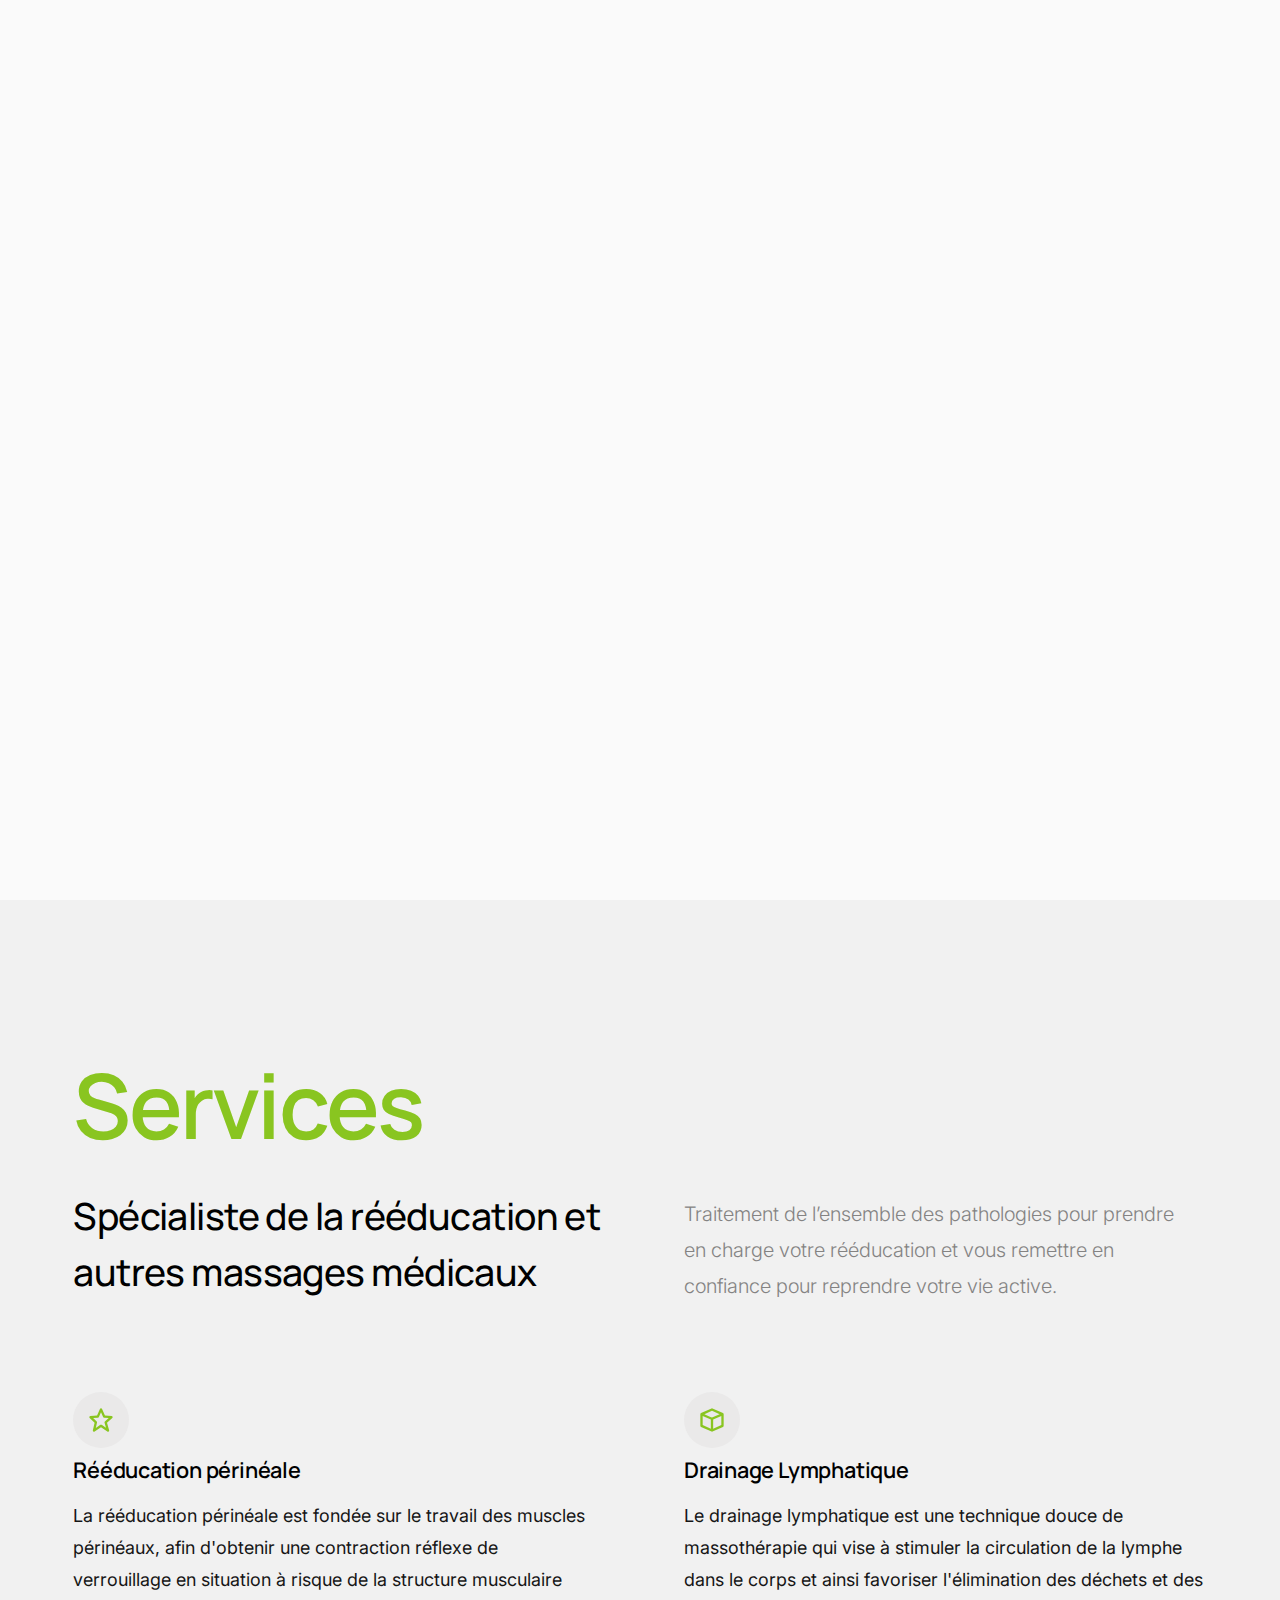
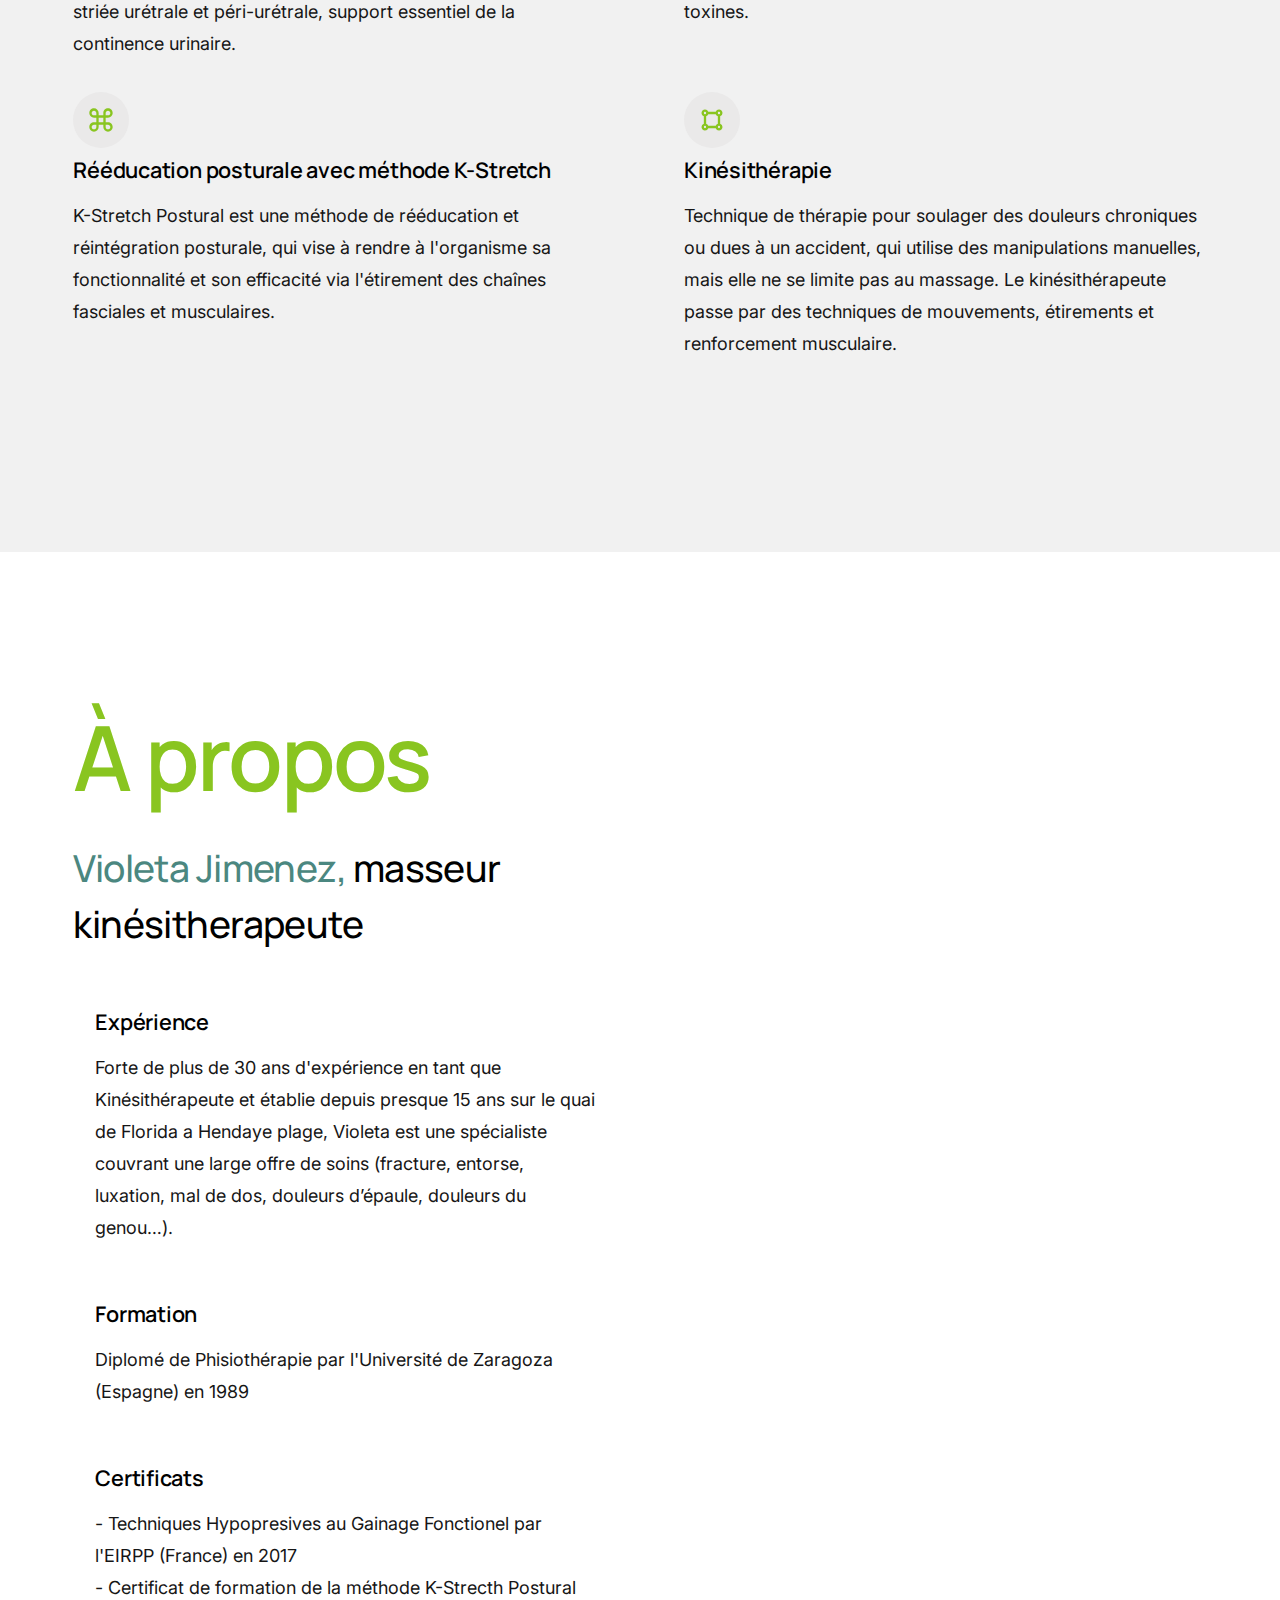
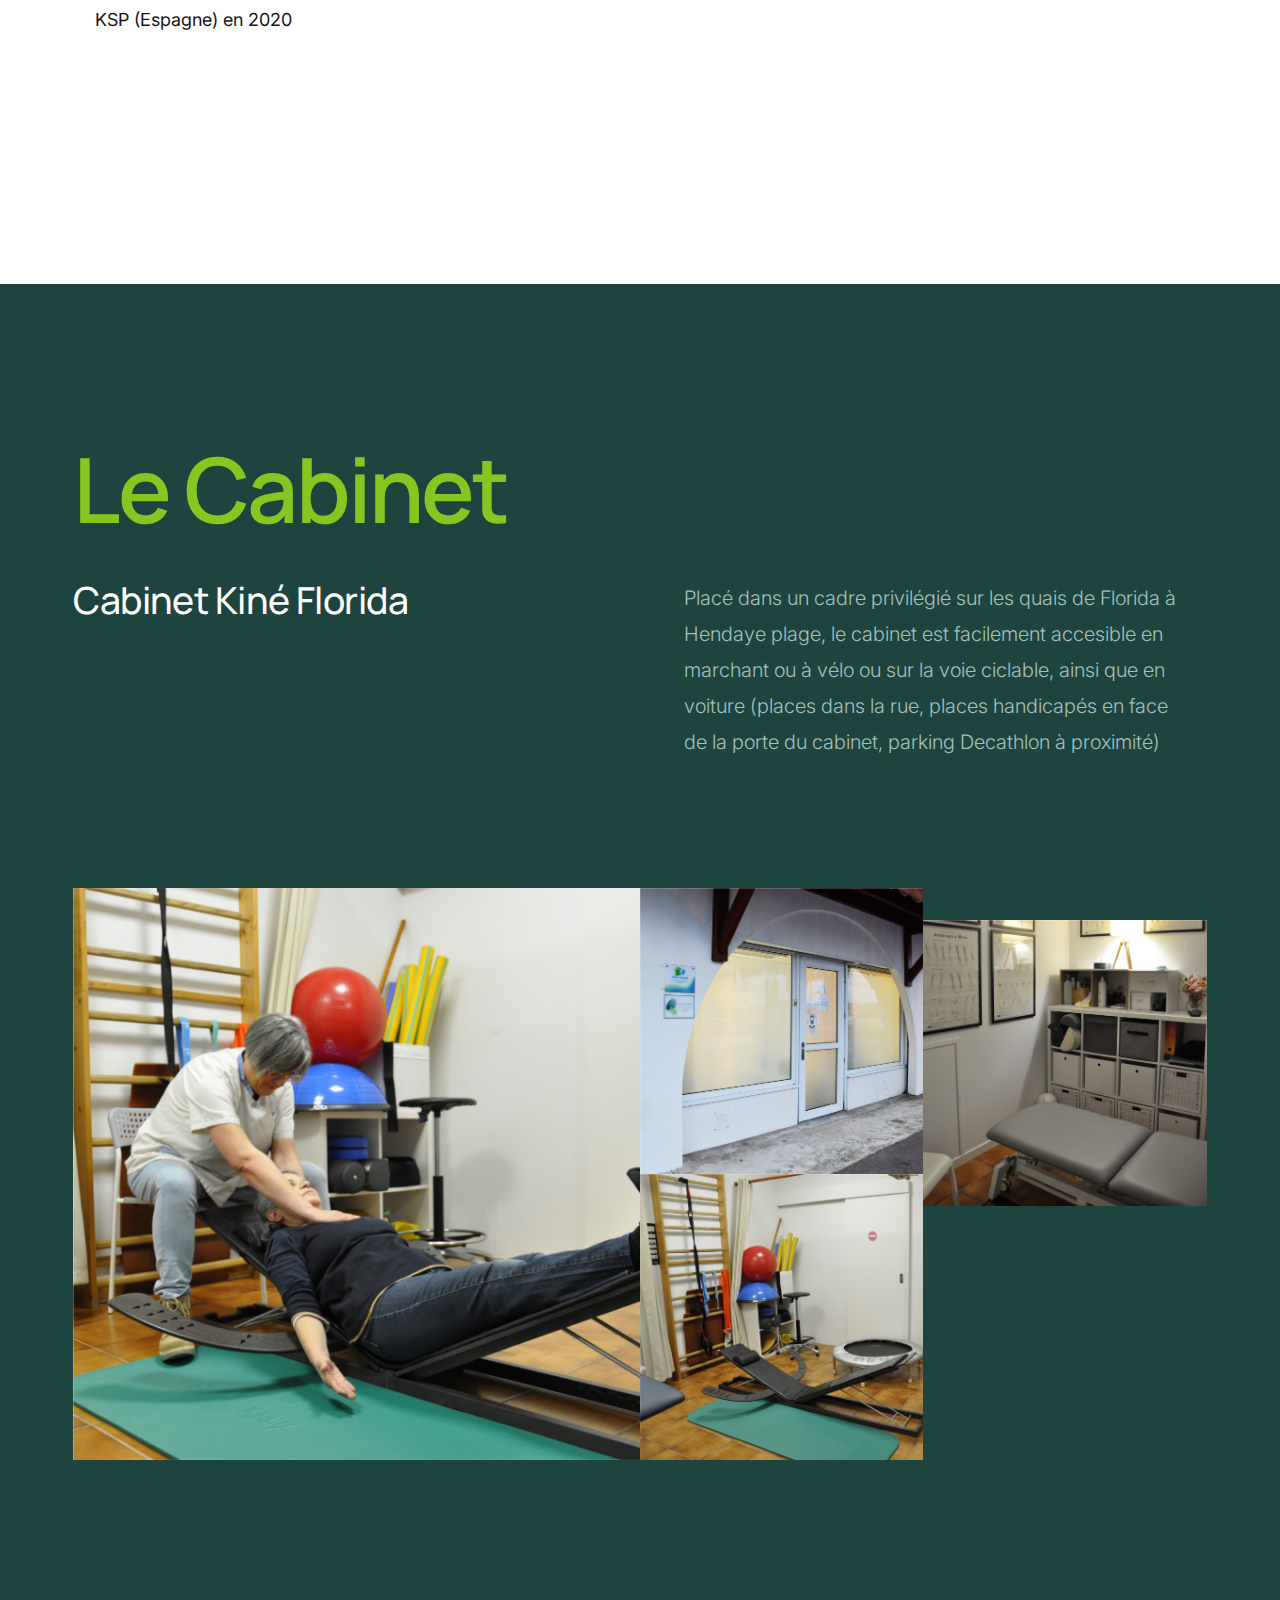
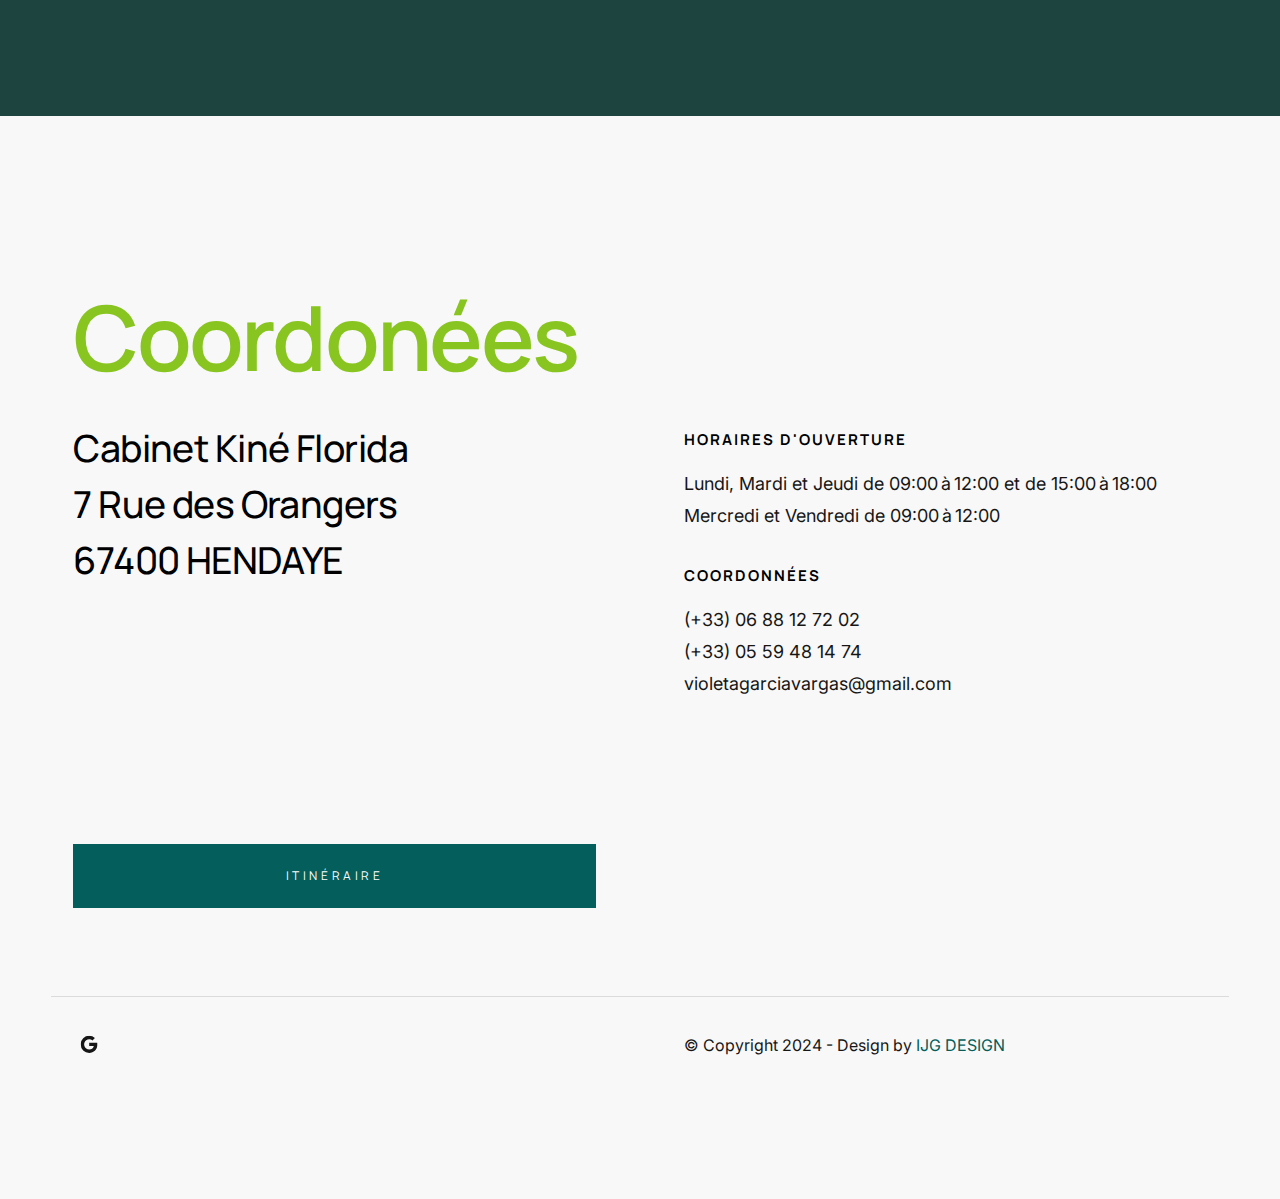
==== index.html @ 69e3ef54 "new" ====
<!DOCTYPE html>
<html lang="en" class="no-js" >
<head>

    <!--- basic page needs
    ================================================== -->
    <meta charset="utf-8">
    <meta name="viewport" content="width=device-width, initial-scale=1">
    <title>Violeta Jimenez Masseur Kinésitherapeute</title>

    <script>
        document.documentElement.classList.remove('no-js');
        document.documentElement.classList.add('js');
    </script>

    <!-- CSS
    ================================================== -->
    <link rel="stylesheet" href="css/vendor.css">
    <link rel="stylesheet" href="css/styles.css">

    <!-- favicons
    ================================================== -->
    <!--<link rel="apple-touch-icon" sizes="180x180" href="apple-touch-icon.png">
    <link rel="icon" type="image/png" sizes="32x32" href="favicon-32x32.png">
    <link rel="icon" type="image/png" sizes="16x16" href="favicon-16x16.png">
    <link rel="manifest" href="site.webmanifest">-->

</head>


<body id="top">


    <!-- preloader
    ================================================== -->
    <div id="preloader">
        <div id="loader"></div>
    </div>


    <!-- page wrap
    ================================================== -->
    <div id="page" class="s-pagewrap">


        <!-- # site header 
        ================================================== -->
        <header class="s-header">

            <div class="row s-header__inner">

                <div class="s-header__block">
                    <div class="s-header__logo">
                        <a class="logo" href="index.html">
                            <img src="images/logo.svg" alt="Homepage">
                        </a>
                    </div>

                    <a class="s-header__menu-toggle" href="#0"><span>Menu</span></a>
                </div> <!-- end s-header__block -->

                <nav class="s-header__nav">
    
                    <ul class="s-header__menu-links">
                        <li class="current"><a href="#intro" class="smoothscroll">Intro</a></li>
                        <li><a href="#services" class="smoothscroll">Services</a></li>
                        <li><a href="#about" class="smoothscroll">À propos</a></li>
                        <li><a href="#folio" class="smoothscroll">Le Cabinet</a></li>
                        <li><a href="#footer" class="smoothscroll">Coordonées</a></li>
                    </ul> <!-- s-header__menu-links -->

                    <ul class="s-header__social">
                        <li>
                            <!--<a href="">
                                <svg xmlns="http://www.w3.org/2000/svg" width="24" height="24" viewBox="0 0 24 24" style="fill:rgba(0, 0, 0, 1);transform:;-ms-filter:"><path d="M20,3H4C3.447,3,3,3.448,3,4v16c0,0.552,0.447,1,1,1h8.615v-6.96h-2.338v-2.725h2.338v-2c0-2.325,1.42-3.592,3.5-3.592 c0.699-0.002,1.399,0.034,2.095,0.107v2.42h-1.435c-1.128,0-1.348,0.538-1.348,1.325v1.735h2.697l-0.35,2.725h-2.348V21H20 c0.553,0,1-0.448,1-1V4C21,3.448,20.553,3,20,3z"></path></svg>
                                <span class="u-screen-reader-text">Facebook</span>
                            </a>
                        </li>-->
                        <li>
                            <a href="./index.html"><b>FR</b></a>
                        </li>
                        <li>
                            <a href="./indexes.html">ES</a>
                        </li>
                        <!--<li>
                            <a href="">
                                <svg xmlns="http://www.w3.org/2000/svg" width="24" height="24" viewBox="0 0 24 24" style="fill: rgba(0, 0, 0, 1);transform: ;msFilter:;"><path d="M20.66 6.98a9.932 9.932 0 0 0-3.641-3.64C15.486 2.447 13.813 2 12 2s-3.486.447-5.02 1.34c-1.533.893-2.747 2.107-3.64 3.64S2 10.187 2 12s.446 3.487 1.34 5.02a9.924 9.924 0 0 0 3.641 3.64C8.514 21.553 10.187 22 12 22s3.486-.447 5.02-1.34a9.932 9.932 0 0 0 3.641-3.64C21.554 15.487 22 13.813 22 12s-.446-3.487-1.34-5.02zM12 3.66c2 0 3.772.64 5.32 1.919-.92 1.174-2.286 2.14-4.1 2.9-1.002-1.813-2.088-3.327-3.261-4.54A7.715 7.715 0 0 1 12 3.66zM5.51 6.8a8.116 8.116 0 0 1 2.711-2.22c1.212 1.201 2.325 2.7 3.34 4.5-2 .6-4.114.9-6.341.9-.573 0-1.006-.013-1.3-.04A8.549 8.549 0 0 1 5.51 6.8zM3.66 12c0-.054.003-.12.01-.2.007-.08.01-.146.01-.2.254.014.641.02 1.161.02 2.666 0 5.146-.367 7.439-1.1.187.373.381.793.58 1.26-1.32.293-2.674 1.006-4.061 2.14S6.4 16.247 5.76 17.5c-1.4-1.587-2.1-3.42-2.1-5.5zM12 20.34c-1.894 0-3.594-.587-5.101-1.759.601-1.187 1.524-2.322 2.771-3.401 1.246-1.08 2.483-1.753 3.71-2.02a29.441 29.441 0 0 1 1.56 6.62 8.166 8.166 0 0 1-2.94.56zm7.08-3.96a8.351 8.351 0 0 1-2.58 2.621c-.24-2.08-.7-4.107-1.379-6.081.932-.066 1.765-.1 2.5-.1.799 0 1.686.034 2.659.1a8.098 8.098 0 0 1-1.2 3.46zm-1.24-5c-1.16 0-2.233.047-3.22.14a27.053 27.053 0 0 0-.68-1.62c2.066-.906 3.532-2.006 4.399-3.3 1.2 1.414 1.854 3.027 1.96 4.84-.812-.04-1.632-.06-2.459-.06z"></path></svg>
                                <span class="u-screen-reader-text">Dribbble</span>
                            </a>
                        </li>
                    </ul>--> <!-- s-header__social -->
    
                </nav> <!-- end s-header__nav -->

            </div> <!-- end s-header__inner -->

        </header> <!-- end s-header -->


        <!-- # site-content
        ================================================== -->
        <section id="content" class="s-content">


            <!-- intro
            ----------------------------------------------- -->
            <section id="intro" class="s-intro target-section">

                <div class="s-intro__bg"></div>

                <div class="row s-intro__content">

                    <div class="s-intro__content-bg"></div>

                    <div class="column lg-12 s-intro__content-inner">
                        
                        <h1 class="s-intro__content-title">
                        <font color="#4B8780"> Violeta Jimenez </font><br>
                        Masseur & <br> 
                        Kinésitherapeute
                        
                        </h1>

                        <div class="s-intro__content-buttons">
                            <div class="s-footer__contact-btn">
            
                        </a>
                            <a href="mailto:violetagarciavargas@gmail.com" class="btn btn--primary u-fullwidth">Demander un RDV</a></div>


                            <div class="s-footer__contact-btn"> <div class="column list-block__item">
                            <a href="https://wa.me/33688127202" class="btn btn--secondary u-fullwidth">

                                <span class="with-icon--after">
        Contacter par Whatsapp <svg style="color: white" xmlns="http://www.w3.org/2000/svg" width="16" height="16" fill="currentColor" class="bi bi-whatsapp" viewBox="0 0 16 16"> <path d="M13.601 2.326A7.854 7.854 0 0 0 7.994 0C3.627 0 .068 3.558.064 7.926c0 1.399.366 2.76 1.057 3.965L0 16l4.204-1.102a7.933 7.933 0 0 0 3.79.965h.004c4.368 0 7.926-3.558 7.93-7.93A7.898 7.898 0 0 0 13.6 2.326zM7.994 14.521a6.573 6.573 0 0 1-3.356-.92l-.24-.144-2.494.654.666-2.433-.156-.251a6.56 6.56 0 0 1-1.007-3.505c0-3.626 2.957-6.584 6.591-6.584a6.56 6.56 0 0 1 4.66 1.931 6.557 6.557 0 0 1 1.928 4.66c-.004 3.639-2.961 6.592-6.592 6.592zm3.615-4.934c-.197-.099-1.17-.578-1.353-.646-.182-.065-.315-.099-.445.099-.133.197-.513.646-.627.775-.114.133-.232.148-.43.05-.197-.1-.836-.308-1.592-.985-.59-.525-.985-1.175-1.103-1.372-.114-.198-.011-.304.088-.403.087-.088.197-.232.296-.346.1-.114.133-.198.198-.33.065-.134.034-.248-.015-.347-.05-.099-.445-1.076-.612-1.47-.16-.389-.323-.335-.445-.34-.114-.007-.247-.007-.38-.007a.729.729 0 0 0-.529.247c-.182.198-.691.677-.691 1.654 0 .977.71 1.916.81 2.049.098.133 1.394 2.132 3.383 2.992.47.205.84.326 1.129.418.475.152.904.129 1.246.08.38-.058 1.171-.48 1.338-.943.164-.464.164-.86.114-.943-.049-.084-.182-.133-.38-.232z" fill="white"></path> </svg>
    </span></a></div>
                            <!--<a href="https://player.vimeo.com/video/14592941?color=f26522&title=0&byline=0&portrait=0" class="s-intro__content-video-btn">
                                <svg xmlns="http://www.w3.org/2000/svg" width="24" height="24" viewBox="0 0 24 24" style="fill: rgba(0, 2, 2, 5);transform: ;msFilter:;"><path d="M7 6v12l10-6z"></path></svg>
                            </a>-->
                        </div>
                        
                    </div> <!-- s-intro__content-inner -->

                </div> <!-- s-intro__content -->

                <!--<div class="s-intro__scroll-down">
                    <a href="#about" class="smoothscroll">
                        <span>Descendez</span>
                    </a>
                </div> --><!-- s-intro__scroll-down -->

            </section> <!-- end s-intro -->

            <!-- services
            ----------------------------------------------- -->
<section id="services" class="s-services target-section">

                <div class="row section-header" data-num="Services">
                    <h3 class="column lg-12 section-header__pretitle text-pretitle"></h3>
                    <div class="column lg-6 stack-on-1100 section-header__primary">
                        <h2 class="title text-display-1">
                            Spécialiste de la rééducation et autres massages médicaux
                        </h2>
                    </div>
                    <div class="column lg-6 stack-on-1100 section-header__secondary">
                        <p class="desc">
                        Traitement de l’ensemble des pathologies pour prendre en charge votre rééducation et vous remettre en confiance pour reprendre votre vie active.
                        </p>
                    </div>
                </div> <!-- end section-header -->

                <div class="row services-list list-block block-lg-one-half block-tab-whole">
    
                    <div class="column list-block__item">
                        <div class="list-block__title">
                            <div class="list-block__icon">
                                <svg xmlns="http://www.w3.org/2000/svg" width="24" height="24" viewBox="0 0 24 24" style="fill: rgba(0, 2, 2, 5);transform: ;msFilter:;"><path d="m6.516 14.323-1.49 6.452a.998.998 0 0 0 1.529 1.057L12 18.202l5.445 3.63a1.001 1.001 0 0 0 1.517-1.106l-1.829-6.4 4.536-4.082a1 1 0 0 0-.59-1.74l-5.701-.454-2.467-5.461a.998.998 0 0 0-1.822 0L8.622 8.05l-5.701.453a1 1 0 0 0-.619 1.713l4.214 4.107zm2.853-4.326a.998.998 0 0 0 .832-.586L12 5.43l1.799 3.981a.998.998 0 0 0 .832.586l3.972.315-3.271 2.944c-.284.256-.397.65-.293 1.018l1.253 4.385-3.736-2.491a.995.995 0 0 0-1.109 0l-3.904 2.603 1.05-4.546a1 1 0 0 0-.276-.94l-3.038-2.962 4.09-.326z"></path></svg>
                            </div>
                            <h3 class="h5">Rééducation périnéale</h3>
                        </div>
                        <div class="list-block__text">
                            <p>
                            La rééducation périnéale est fondée sur le travail des muscles périnéaux, afin d'obtenir une contraction réflexe de verrouillage en situation à risque de la structure musculaire striée urétrale et péri-urétrale, support essentiel de la continence urinaire.
                            </p>
                        </div>
                    </div> <!-- end list-block__item -->
        
                    <div class="column list-block__item">
                        <div class="list-block__title">
                            <div class="list-block__icon">
                                <svg xmlns="http://www.w3.org/2000/svg" width="24" height="24" viewBox="0 0 24 24" style="fill: rgba(0, 0, 0, 1);transform: ;msFilter:;"><path d="m21.406 6.086-9-4a1.001 1.001 0 0 0-.813 0l-9 4c-.02.009-.034.024-.054.035-.028.014-.058.023-.084.04-.022.015-.039.034-.06.05a.87.87 0 0 0-.19.194c-.02.028-.041.053-.059.081a1.119 1.119 0 0 0-.076.165c-.009.027-.023.052-.031.079A1.013 1.013 0 0 0 2 7v10c0 .396.232.753.594.914l9 4c.13.058.268.086.406.086a.997.997 0 0 0 .402-.096l.004.01 9-4A.999.999 0 0 0 22 17V7a.999.999 0 0 0-.594-.914zM12 4.095 18.538 7 12 9.905l-1.308-.581L5.463 7 12 4.095zM4 16.351V8.539l7 3.111v7.811l-7-3.11zm9 3.11V11.65l7-3.111v7.812l-7 3.11z"></path></svg>
                            </div>
                            <h3 class="h5">Drainage Lymphatique</h3>
                        </div>
                        <div class="list-block__text">
                            <p>Le drainage lymphatique est une technique douce de massothérapie qui vise à stimuler la circulation de la lymphe dans le corps et ainsi favoriser l'élimination des déchets et des toxines.
                
                            </p>
                        </div>
                    </div> <!-- end list-block__item -->
        
                    <div class="column list-block__item">
                        <div class="list-block__title">
                            <div class="list-block__icon">
                                <svg xmlns="http://www.w3.org/2000/svg" width="24" height="24" viewBox="0 0 24 24" style="fill: rgba(0, 0, 0, 1);transform: ;msFilter:;"><path d="M6 14c-2.206 0-4 1.794-4 4s1.794 4 4 4a4.003 4.003 0 0 0 3.998-3.98H10V16h4v2.039h.004A4.002 4.002 0 0 0 18 22c2.206 0 4-1.794 4-4s-1.794-4-4-4h-2v-4h2c2.206 0 4-1.794 4-4s-1.794-4-4-4-4 1.794-4 4v2h-4V5.98h-.002A4.003 4.003 0 0 0 6 2C3.794 2 2 3.794 2 6s1.794 4 4 4h2v4H6zm2 4c0 1.122-.879 2-2 2s-2-.878-2-2 .879-2 2-2h2v2zm10-2c1.121 0 2 .878 2 2s-.879 2-2 2-2-.878-2-2v-2h2zM16 6c0-1.122.879-2 2-2s2 .878 2 2-.879 2-2 2h-2V6zM6 8c-1.121 0-2-.878-2-2s.879-2 2-2 2 .878 2 2v2H6zm4 2h4v4h-4v-4z"></path></svg>
                            </div>
                            <h3 class="h5">Rééducation posturale avec méthode K-Stretch</h3>
                        </div>
                        <div class="list-block__text">
                            <p>
                            K-Stretch Postural est une méthode de rééducation et réintégration posturale, qui vise
à rendre à l'organisme sa fonctionnalité et son efficacité via l'étirement des chaînes fasciales et musculaires.
                            </p>
                        </div>
                    </div> <!-- end list-block__item -->
        
                    <div class="column list-block__item">
                        <div class="list-block__title">
                            <div class="list-block__icon">
                                <svg xmlns="http://www.w3.org/2000/svg" width="24" height="24" viewBox="0 0 24 24" style="fill: rgba(0, 0, 0, 1);transform: ;msFilter:;"><path d="M21 6c0-1.654-1.346-3-3-3a2.993 2.993 0 0 0-2.815 2h-6.37A2.993 2.993 0 0 0 6 3C4.346 3 3 4.346 3 6c0 1.302.839 2.401 2 2.815v6.369A2.997 2.997 0 0 0 3 18c0 1.654 1.346 3 3 3a2.993 2.993 0 0 0 2.815-2h6.369a2.994 2.994 0 0 0 2.815 2c1.654 0 3-1.346 3-3a2.997 2.997 0 0 0-2-2.816V8.816A2.996 2.996 0 0 0 21 6zm-3-1a1.001 1.001 0 1 1-1 1c0-.551.448-1 1-1zm-2.815 12h-6.37A2.99 2.99 0 0 0 7 15.184V8.816A2.99 2.99 0 0 0 8.815 7h6.369A2.99 2.99 0 0 0 17 8.815v6.369A2.99 2.99 0 0 0 15.185 17zM6 5a1.001 1.001 0 1 1-1 1c0-.551.448-1 1-1zm0 14a1.001 1.001 0 0 1 0-2 1.001 1.001 0 0 1 0 2zm12 0a1.001 1.001 0 0 1 0-2 1.001 1.001 0 0 1 0 2z"></path></svg>
                            </div>
                            <h3 class="h5">Kinésithérapie</h3>
                        </div>
                        <div class="list-block__text">
                            <p>
                            Technique de thérapie pour soulager des douleurs chroniques ou dues à un accident, qui utilise des manipulations manuelles, mais elle ne se limite pas au massage. Le kinésithérapeute passe par des techniques de mouvements, étirements et renforcement musculaire.
                            </p>
                        </div>
                    </div> <!-- end list-block__item -->

                    <!--<div class="column list-block__item">
                        <div class="list-block__title">
                            <div class="list-block__icon">
                                <svg xmlns="http://www.w3.org/2000/svg" width="24" height="24" viewBox="0 0 24 24" style="fill: rgba(0, 0, 0, 1);transform: ;msFilter:;"><path d="M5 22h14c1.103 0 2-.897 2-2V9a1 1 0 0 0-1-1h-3V7c0-2.757-2.243-5-5-5S7 4.243 7 7v1H4a1 1 0 0 0-1 1v11c0 1.103.897 2 2 2zM9 7c0-1.654 1.346-3 3-3s3 1.346 3 3v1H9V7zm-4 3h2v2h2v-2h6v2h2v-2h2l.002 10H5V10z"></path></svg>
                            </div>
                            <h3 class="h5">Rééducation en cardiologie</h3>
                        </div>
                        <div class="list-block__text">
                            <p>
                            Quos numquam et ea. Non fuga quidem pariatur. Repellendus doloremque unde modi aut. 
                            Quo cumque porro eum saepe quibusdam odit eligendi. Doloribus qui sit repellendus cupiditate. 
                            Sed porro magnam dignissimos et facilis animi quis tempora. Rerum cum molestiae. 
                            </p>
                        </div>
                    </div> <!-- end list-block__item -->
        
                    <!--<div class="column list-block__item">
                        <div class="list-block__title">
                            <div class="list-block__icon">
                                <svg xmlns="http://www.w3.org/2000/svg" width="24" height="24" viewBox="0 0 24 24" style="fill: rgba(0, 0, 0, 1);transform: ;msFilter:;"><path d="M21 6c0-1.654-1.346-3-3-3a2.993 2.993 0 0 0-2.815 2h-6.37A2.993 2.993 0 0 0 6 3C4.346 3 3 4.346 3 6c0 1.302.839 2.401 2 2.815v6.369A2.997 2.997 0 0 0 3 18c0 1.654 1.346 3 3 3a2.993 2.993 0 0 0 2.815-2h6.369a2.994 2.994 0 0 0 2.815 2c1.654 0 3-1.346 3-3a2.997 2.997 0 0 0-2-2.816V8.816A2.996 2.996 0 0 0 21 6zm-3-1a1.001 1.001 0 1 1-1 1c0-.551.448-1 1-1zm-2.815 12h-6.37A2.99 2.99 0 0 0 7 15.184V8.816A2.99 2.99 0 0 0 8.815 7h6.369A2.99 2.99 0 0 0 17 8.815v6.369A2.99 2.99 0 0 0 15.185 17zM6 5a1.001 1.001 0 1 1-1 1c0-.551.448-1 1-1zm0 14a1.001 1.001 0 0 1 0-2 1.001 1.001 0 0 1 0 2zm12 0a1.001 1.001 0 0 1 0-2 1.001 1.001 0 0 1 0 2z"></path></svg>
                            </div>
                            <h3 class="h5">Lorem</h3>
                        </div>
                        <div class="list-block__text">
                            <p>
                            Quasi in nulla maiores minus cupiditate tenetur ut officia sint. Quis consequatur 
                            officiis dolor nulla fuga itaque cum aut. Ut ut quis omnis dolor. Qui modi voluptatem eum.
                            Minus numquam consequatur incidunt vel maiores nostrum. Commodi dignissimos sed 
                            laudantium aliquam tempora.
                            </p>
                        </div>
                    </div> <!-- end list-block__item -->
        
                </div> <!-- end process-list -->

            </section> <!-- end s-services -->

            <!-- about
            ----------------------------------------------- -->
            <section id="about" class="s-about target-section">

                <div class="row section-header" data-num="À propos">
                    <h3 class="column lg-12 section-header__pretitle pretitle text-pretitle"></h3>
                    <div class="column lg-6 stack-on-1100 section-header__primary">
                        <h2 class="title text-display-1">
                        <font color="#4B8780"> Violeta Jimenez, </font>masseur kinésitherapeute
                        </h2>
                        <div class="column list-block__item">
                        <div class="list-block__title">
                            <h3 class="h5">Expérience</h3>
                        </div>
                        <div class="list-block__text">
                            <p>
                            Forte de plus de 30 ans d'expérience en tant que Kinésithérapeute et établie depuis presque 15 ans sur le quai de Florida a Hendaye plage, Violeta est une spécialiste couvrant une large offre de soins (fracture, entorse, luxation, mal de dos, douleurs d’épaule, douleurs du genou…). 
                            </p>
                        </div>
                    </div> <!-- end list-block__item -->

                    <div class="column list-block__item">
                        <div class="list-block__title">
                            <h3 class="h5">Formation</h3>
                        </div>
                        <div class="list-block__text">
                            <p>
                            Diplomé de Phisiothérapie par l'Université de Zaragoza (Espagne) en 1989<br>
                            </p>
                        </div>
                    </div> 

                     <div class="column list-block__item">
                        <div class="list-block__title">
                            <h3 class="h5">Certificats</h3>
                        </div>
                        <div class="list-block__text">
                            <p>
                            - Techniques Hypopresives au Gainage Fonctionel par l'EIRPP (France) en 2017<br>
                            - Certificat de formation de la méthode K-Strecth Postural KSP (Espagne) en 2020<br>
                            </p>
                        </div>
                    </div> 

                    </div>
                    <div class="column lg-6 stack-on-1100 section-header__secondary">
                        <img src="images/folio/gallery/profile.jpg" alt="">
                       <!-- Diplomé a bla bla dolorem reiciendis repellat labore velit dolor nihil qui. 
                        Deserunt sapiente odio quos quisquam dolorem cumque et omnis. 
                        Minima quibusdam sequi consequatur magni non sunt est.
                        </p>-->
                    </div>
                </div> <!-- end section-header -->

                <div class="row process-list list-block show-ctr block-lg-one-half block-tab-whole">
    
                <!-- end list-block__item -->
        
                    <!--<div class="column list-block__item">
                        <div class="list-block__title">
                            <h3 class="h5">Build</h3>
                        </div>
                        <div class="list-block__text">
                            <p>
                            Non ullam est vel facere et. Qui iusto optio nostrum corrupti et dignissimos. Ipsam ipsam 
                            expedita aspernatur eos harum quo atque tempore non. Magni saepe hic fuga cumque. Nihil 
                            itaque laborum doloribus minus dolorum sint itaque animi et voluptatem.
                            illum nemo rerum voluptate. 
                            </p>
                        </div>
                    </div> <!-- end list-block__item -->
        
                    <!--<div class="column list-block__item">
                        <div class="list-block__title">
                            <h3 class="h5">Launch</h3>
                        </div>
                        <div class="list-block__text">
                            <p>
                            Nobis mollitia quo nulla sunt sit error repellat qui. Praesentium minima consequatur. 
                            Aliquid aliquid aut. Asperiores sed temporibus laboriosam delectus optio rerum reiciendis.
                            Quas at illum. Dolores itaque architecto. Magnam voluptatem aperiam. Velit omnis est.
                            </p>
                        </div>-->
                    </div> <!-- end list-block__item -->

                </div> <!-- end process-list -->

            </section> <!-- end s-about -->
    


            <!-- portfolio
            ----------------------------------------------- -->
            <section id="folio" class="s-folio target-section">

                <div class="row section-header " data-num="Le Cabinet">
                    <h3 class="column lg-12 section-header__pretitle text-pretitle"></h3>
                    <div class="column lg-6 stack-on-1100 section-header__primary">
                        <h2 class="title text-display-1">
                          <span style="color:white">  Cabinet Kiné Florida </span>
                        </h2>
                    </div>
                    <div class="column lg-6 stack-on-1100 section-header__secondary">
                        <p class="desc">
                        <span style="color:#A5C0BC">Placé dans un cadre privilégié sur les quais de Florida à Hendaye plage, le cabinet est facilement accesible en marchant ou à vélo ou sur la voie ciclable, ainsi que en voiture (places dans la rue, places handicapés en face de la porte du cabinet, parking Decathlon à proximité)</span>
                        </p>
                    </div>
                </div> <!-- end section-header -->

                <div id="bricks" class="row bricks">
                    <div class="column lg-12 masonry">
                        <div class="bricks-wrapper">

                            <div class="grid-sizer"></div>

                            <article class="brick brick--double entry">
                                <a href="#modal-01" class="entry__link">
                                    <div class="entry__thumb">
                                        <img src="images/folio/1.jpg" alt="">
                                    </div>
                                    <div class="entry__info">
                                        <div class="entry__cat">Services</div>
                                        <h4 class="entry__title">Hamac méthode K-Strectch</h4>
                                    </div>
                                </a>
                            </article> <!-- entry -->

                            <!--<article class="brick brick--double entry">
                                <a href="#modal-02" class="entry__link">
                                    <div class="entry__thumb">
                                        <img src="images/folio/2.jpg" alt="">
                                    </div>
                                    <div class="entry__info">
                                        <div class="entry__cat">Intérieur Cabinet</div>
                                        <h4 class="entry__title">Salle</h4>
                                    </div>
                                </a>
                            </article> <!-- entry -->

                            <article class="brick entry">
                                <a href="#modal-03" class="entry__link">
                                    <div class="entry__thumb">
                                        <img src="images/folio/3.jpg" alt="">
                                    </div>
                                    <div class="entry__info">
                                        <div class="entry__cat">Éxterieur Cabinet</div>
                                        <h4 class="entry__title">Devanture</h4>
                                    </div>
                                </a>
                            </article> <!-- entry -->

                            <article class="brick entry">
                                <a href="#modal-05" class="entry__link">
                                    <div class="entry__thumb">
                                        <img src="images/folio/5.jpg" alt="">
                                    </div>
                                    <div class="entry__info">
                                        <div class="entry__cat">Intérieur Cabinet</div>
                                        <h4 class="entry__title">Reception</h4>
                                    </div>
                                </a>
                            </article> <!-- entry -->

                            <article class="brick entry">
                                <a href="#modal-04" class="entry__link">
                                    <div class="entry__thumb">
                                        <img src="images/folio/4.jpg" alt="">
                                    </div>
                                    <div class="entry__info">
                                        <div class="entry__cat">Intérieur Cabinet</div>
                                        <h4 class="entry__title">Salle de massage</h4>
                                    </div>
                                </a>
                            </article> <!-- entry -->

                    

                            <article class="brick entry">
                                <a href="#modal-06" class="entry__link">
                                    <div class="entry__thumb">
                                        <img src="images/folio/6.jpg" alt="">
                                    </div>
                                    <div class="entry__info">
                                        <div class="entry__cat">Intérieur Cabinet</div>
                                        <h4 class="entry__title">Zone de rééducation</h4>
                                    </div>
                                </a>
                            </article> <!-- entry -->

                        </div> <!-- end bricks-wrapper -->
                    </div> <!-- end masonry -->
                </div> <!-- end bricks -->


                <!-- modal templates popup
                -------------------------------------------- -->
               <!-- <div id="modal-01" hidden>
                    <div class="modal-popup">
                        <img src="images/folio/gallery/g-turban.jpg" alt="">
            
                        <div class="modal-popup__desc">
                            <h5>White Turban</h5>
                            <p>Odio soluta enim quos sit asperiores rerum rerum repudiandae cum. Vel voluptatem alias qui assumenda iure et expedita voluptatem. Ratione officiis quae.</p>
                            <ul class="modal-popup__cat">
                                <li>UX Research</li>
                                <li>Frontend Design</li>
                            </ul>
                        </div>
            
                        <a href="https://www.behance.net/" class="modal-popup__details">Project link</a>
                    </div>
                </div> <!-- end modal -->

               <!-- <div id="modal-02" hidden>
                    <div class="modal-popup">
                        <img src="images/folio/gallery/g-tulips.jpg" alt="">
            
                        <div class="modal-popup__desc">
                            <h5>Caffeine & Tulips</h5>
                            <p>Proin gravida nibh vel velit auctor aliquet. Aenean sollicitudin, lorem quis bibendum auctor, nisi elit consequat ipsum, nec sagittis sem nibh id elit.</p>
                            <ul class="modal-popup__cat">
                                <li>Brand Identity</li>
                            </ul>
                        </div>
            
                        <a href="https://www.behance.net/" class="modal-popup__details">Project link</a>
                    </div>
                </div> <!-- end modal -->

                <!--<div id="modal-03" hidden>
                    <div class="modal-popup">
                        <img src="images/folio/gallery/g-grayscale.jpg" alt="">
            
                        <div class="modal-popup__desc">
                            <h5>Grayscale</h5>
                            <p>Exercitationem reprehenderit quod explicabo consequatur aliquid ut magni ut. Deleniti quo corrupti illum velit eveniet ratione necessitatibus ipsam mollitia.</p>
                            <ul class="modal-popup__cat">
                                <li>Product Design</li>
                            </ul>
                        </div>
            
                        <a href="https://www.behance.net/" class="modal-popup__details">Project link</a>
                    </div>
                </div> <!-- end modal -->

               <!-- <div id="modal-04" hidden>
                    <div class="modal-popup">
                        <img src="images/folio/gallery/g-lamp.jpg" alt="">
            
                        <div class="modal-popup__desc">
                            <h5>The Lamp</h5>
                            <p>Dolores velit qui quos nobis. Aliquam delectus voluptas quos possimus non voluptatem voluptas voluptas. Est doloribus eligendi porro doloribus voluptatum.</p>
                            <ul class="modal-popup__cat">
                                <li>E-Commerce</li>
                            </ul>
                        </div>
            
                        <a href="https://www.behance.net/" class="modal-popup__details">Project link</a>
                    </div>
                </div> <!-- end modal -->

               <!-- <div id="modal-05" hidden>
                    <div class="modal-popup">

                        <img src="images/folio/gallery/g-tropical.jpg" alt="">
            
                        <div class="modal-popup__desc">
                            <h5>Tropical</h5>
                            <p>Proin gravida nibh vel velit auctor aliquet. Aenean sollicitudin, lorem quis bibendum auctor, nisi elit consequat ipsum, nec sagittis sem nibh id elit.</p>
                            <ul class="modal-popup__cat">
                                <li>Frontend Design</li>
                            </ul>
                        </div>
            
                        <a href="https://www.behance.net/" class="modal-popup__details">Project link</a>
                    </div>
                </div> <!-- end modal -->

                <!--<div id="modal-06" hidden>
                    <div class="modal-popup">
                        <img src="images/folio/gallery/g-woodcraft.jpg" alt="">
            
                        <div class="modal-popup__desc">
                            <h5>Woodcraft</h5>
                            <p>Quisquam vel libero consequuntur autem voluptas. Qui aut vero. Omnis fugit mollitia cupiditate voluptas. Aenean sollicitudin, lorem quis bibendum auctor.</p>
                            <ul class="modal-popup__cat">
                                <li>E-Commerce</li>
                                <li>Product Design</li>
                            </ul>
                        </div>
            
                        <a href="https://www.behance.net/" class="modal-popup__details">Project link</a>
                    </div>
                </div> --><!-- end modal -->


                <!-- clients
                -------------------------------------------- -->
                <!-- <div class="s-clients row">
                    <div class="column lg-12">

                        <div class="row section-header">
                            <div class="column lg-12">
                                <h3 class="title text-display-1">Mutuelles et organismes pris en compte</h3>
                            </div>
                        </div> --><!-- end section-header -->
    
                       <!--  <div class="row clients-list block-lg-one-fourth block-md-one-third block-tab-one-half block-stack">
    
                            <div class="column clients-list__item">
                                <a href="#0">
                                    <img src="images/clients/ASSURANCE_MALADIE.png" alt="">
                                </a>
                            </div>
                            <div class="column clients-list__item">
                                <a href="#0">
                                    <img src="images/clients/flash.svg" alt="">
                                </a>
                            </div>
                            <div class="column clients-list__item">
                                <a href="#0">
                                    <img src="images/clients/rise.svg" alt="">
                                </a>
                            </div>
                            <div class="column clients-list__item">
                                <a href="#0">
                                    <img src="images/clients/pinpoint.svg" alt="">
                                </a>
                            </div>
                            <div class="column clients-list__item">
                                <a href="#0">
                                    <img src="images/clients/proline.svg" alt="">
                                </a>
                            </div>
                            <div class="column clients-list__item">
                                <a href="#0">
                                    <img src="images/clients/vision.svg" alt="">
                                </a>
                            </div>
                            <div class="column clients-list__item">
                                <a href="#0">
                                    <img src="images/clients/volume.svg" alt="">
                                </a>
                            </div>
                            <div class="column clients-list__item">
                                <a href="#0">
                                    <img src="images/clients/hitech.svg" alt="">
                                </a>
                            </div>-->

                        </div> <!-- clients-list -->
                    </div> <!-- end column lg-12 -->
                </div> <!-- end s-clients -->

            </section> <!-- end s-folio -->


            <!-- testimonials
            ----------------------------------------------- -->
            <!-- <section id="testimonials" class="s-testimonials">

                <div class="row s-testimonials__content">
                    <div class="column lg-12">
        
                        <div class="swiper-container s-testimonials__slider">
        
                            <div class="swiper-wrapper">
    
                                <div class="s-testimonials__slide swiper-slide">
                                    <div class="s-testimonials__author">
                                        <img src="images/avatars/user-02.jpg" alt="Author image" class="s-testimonials__avatar">
                                        <cite class="s-testimonials__cite">
                                            <strong>John Rockefeller</strong>
                                            <span>Standard Oil Co.</span>
                                        </cite>
                                    </div>
                                    <p>
                                    Molestiae incidunt consequatur quis ipsa autem nam sit enim magni. Voluptas tempore rem. 
                                    Explicabo a quaerat sint autem dolore ducimus ut consequatur neque. Nisi dolores quaerat fuga rem nihil nostrum.
                                    Laudantium quia consequatur molestias.
                                    </p>
                                </div> <!-- end s-testimonials__slide -->
                
                               <!--  <div class="s-testimonials__slide swiper-slide">
                                    <div class="s-testimonials__author">
                                        <img src="images/avatars/user-03.jpg" alt="Author image" class="s-testimonials__avatar">
                                        <cite class="s-testimonials__cite">
                                            <strong>Andrew Carnegie</strong>
                                            <span>Carnegie Steel Co.</span>
                                        </cite>
                                    </div>
                                    <p>
                                    Excepturi nam cupiditate culpa doloremque deleniti repellat. Veniam quos repellat voluptas animi adipisci.
                                    Nisi eaque consequatur. Voluptatem dignissimos ut ducimus accusantium perspiciatis.
                                    Quasi voluptas eius distinctio. Atque eos maxime.
                                    </p>
                                </div> <!-- end s-testimonials__slide -->
                
                                <!-- <div class="s-testimonials__slide swiper-slide">
                                    <div class="s-testimonials__author">
                                        <img src="images/avatars/user-01.jpg" alt="Author image" class="s-testimonials__avatar">
                                        <cite class="s-testimonials__cite">
                                            <strong>John Morgan</strong>
                                            <span>JP Morgan & Co.</span>
                                        </cite>
                                    </div>
                                    <p>
                                    Repellat dignissimos libero. Qui sed at corrupti expedita voluptas odit. Nihil ea quia nesciunt. Ducimus aut sed ipsam.  
                                    Autem eaque officia cum exercitationem sunt voluptatum accusamus. Quasi voluptas eius distinctio.
                                    Voluptatem dignissimos ut.
                                    </p>
                                </div> <!-- end s-testimonials__slide -->
        
                                <!-- <div class="s-testimonials__slide swiper-slide">
                                    <div class="s-testimonials__author">
                                        <img src="images/avatars/user-06.jpg" alt="Author image" class="s-testimonials__avatar">
                                        <cite class="s-testimonials__cite">
                                            <strong>Henry Ford</strong>
                                            <span>Ford Motor Co.</span>
                                        </cite>
                                    </div>
                                    <p>
                                    Nunc interdum lacus sit amet orci. Vestibulum dapibus nunc ac augue. Fusce vel dui. In ac felis 
                                    quis tortor malesuada pretium. Curabitur vestibulum aliquam leo. Qui sed at corrupti expedita voluptas odit. 
                                    Nihil ea quia nesciunt. Ducimus aut sed ipsam.
                                    </p>
                                </div> <!-- end s-testimonials__slide -->
            
                           <!--  </div> <!-- end swiper-wrapper -->
        
                           <!--  <div class="swiper-pagination"></div>
        
                        </div> <!-- end swiper-container -->
        
                    </div> <!-- end column -->
                </div> <!-- end s-testimonials__content -->

            </section> <!-- end testimonials -->

        </section>  <!-- end content -->


        <!-- # site-footer
        ================================================== -->
        <footer id="footer" class="s-footer target-section">

            <div class="row section-header" data-num="Coordonées">
                <h3 class="column lg-12 section-header__pretitle text-pretitle"></h3>
                <div class="column lg-6 stack-on-1100 section-header__primary">
                    <h2 class="title text-display-1">
                    Cabinet Kiné Florida<br>
                    7 Rue des Orangers<br>
                    67400 HENDAYE<br>
            
                    </h2>
                </div>    
                <div class="column lg-6 stack-on-1100 section-header__secondary">
                    
                    <div class="contact-block">
                        <h6>Horaires d'ouverture</h6>
                        <p>
                        Lundi, Mardi et Jeudi de 09:00 à 12:00 et de 15:00 à 18:00<br>
                    
                        Mercredi et Vendredi de 09:00 à 12:00<br>
                        </p>
                    </div>

                    <div class="contact-block">
                        <h6>Coordonnées</h6>
                        <ul class="contact-list">
                            <li><a href="tel:197-543-2345">(+33) 06 88 12 72 02</a></li>
                            <li><a href="tel:197-123-9876">(+33) 05 59 48 14 74</a></li>
                            <li><a href="mailto:#0" title="">violetagarciavargas@gmail.com</a></li>
                        </ul>
                    </div>

                </div>
            </div> <!-- end section-header -->

            <div class="row list-block block-lg-one-half block-tab-whole block-stack-on-1000 s-footer__btns">
                <div class="column list-block__item">
                   <!-- <div class="s-footer__contact-btn">-->
                        <a href="https://maps.app.goo.gl/iSezkfmuivBxRQkG7" class="btn btn--primary u-fullwidth" target="_blank">
                            Itinéraire 
                        </a>
                    
                </div>
                <!--<div class="column list-block__item">
                    <div class="subscribe-form s-footer__subscribe">
                        <h6>Souscrire aux communication</h6>
                        <form id="mc-form" class="mc-form">
                            <input type="email" name="EMAIL" id="mce-EMAIL" class="u-fullwidth text-center" placeholder="Your Email Address" title="The domain portion of the email address is invalid (the portion after the @)." pattern="^([^\x00-\x20\x22\x28\x29\x2c\x2e\x3a-\x3c\x3e\x40\x5b-\x5d\x7f-\xff]+|\x22([^\x0d\x22\x5c\x80-\xff]|\x5c[\x00-\x7f])*\x22)(\x2e([^\x00-\x20\x22\x28\x29\x2c\x2e\x3a-\x3c\x3e\x40\x5b-\x5d\x7f-\xff]+|\x22([^\x0d\x22\x5c\x80-\xff]|\x5c[\x00-\x7f])*\x22))*\x40([^\x00-\x20\x22\x28\x29\x2c\x2e\x3a-\x3c\x3e\x40\x5b-\x5d\x7f-\xff]+|\x5b([^\x0d\x5b-\x5d\x80-\xff]|\x5c[\x00-\x7f])*\x5d)(\x2e([^\x00-\x20\x22\x28\x29\x2c\x2e\x3a-\x3c\x3e\x40\x5b-\x5d\x7f-\xff]+|\x5b([^\x0d\x5b-\x5d\x80-\xff]|\x5c[\x00-\x7f])*\x5d))*(\.\w{2,})+$" required>
                            <input type="submit" name="subscribe" value="Subscribe" class="btn btn--primary u-fullwidth">
                             <div style="position: absolute; left: -5000px;" aria-hidden="true"><input type="text" name="b_cdb7b577e41181934ed6a6a44_9a91cfe7b3" tabindex="-1" value=""></div>
                            <div class="mc-status"></div>
                        </form>
                    </div>
                </div> -->
            </div> <!-- end s-footer__btns -->

            <div class="row s-footer__bottom">

                <div class="column lg-6 tab-12 s-footer__bottom-left">
                    <ul class="s-footer__social">
                        <li>
                            <a href="https://maps.app.goo.gl/iSezkfmuivBxRQkG7">
                                <svg id="changeColor" fill="#4A9589" xmlns="http://www.w3.org/2000/svg" xmlns:xlink="http://www.w3.org/1999/xlink" width="200" zoomAndPan="magnify" viewBox="0 0 375 374.9999" height="200" preserveAspectRatio="xMidYMid meet" version="1.0"><defs></defs><g id="inner-icon" transform="translate(90 80)"> <svg xmlns="http://www.w3.org/2000/svg" width="199.8" height="199.8" fill="currentColor" class="bi bi-google" viewBox="0 0 16 16" id="IconChangeColor"> <path d="M15.545 6.558a9.42 9.42 0 0 1 .139 1.626c0 2.434-.87 4.492-2.384 5.885h.002C11.978 15.292 10.158 16 8 16A8 8 0 1 1 8 0a7.689 7.689 0 0 1 5.352 2.082l-2.284 2.284A4.347 4.347 0 0 0 8 3.166c-2.087 0-3.86 1.408-4.492 3.304a4.792 4.792 0 0 0 0 3.063h.003c.635 1.893 2.405 3.301 4.492 3.301 1.078 0 2.004-.276 2.722-.764h-.003a3.702 3.702 0 0 0 1.599-2.431H8v-3.08h7.545z" id="mainIconPathAttribute" fill="#737373"></path> </svg> </g></svg>
                                <span class="u-screen-reader-text">Google</span>
                            </a>
                        </li>
                       <!-- <li>
                            <a href="">
                                <svg xmlns="http://www.w3.org/2000/svg" width="24" height="24" viewBox="0 0 24 24" style="fill:rgba(0, 0, 0, 1);transform:;-ms-filter:"><path d="M19.633,7.997c0.013,0.175,0.013,0.349,0.013,0.523c0,5.325-4.053,11.461-11.46,11.461c-2.282,0-4.402-0.661-6.186-1.809 c0.324,0.037,0.636,0.05,0.973,0.05c1.883,0,3.616-0.636,5.001-1.721c-1.771-0.037-3.255-1.197-3.767-2.793 c0.249,0.037,0.499,0.062,0.761,0.062c0.361,0,0.724-0.05,1.061-0.137c-1.847-0.374-3.23-1.995-3.23-3.953v-0.05 c0.537,0.299,1.16,0.486,1.82,0.511C3.534,9.419,2.823,8.184,2.823,6.787c0-0.748,0.199-1.434,0.548-2.032 c1.983,2.443,4.964,4.04,8.306,4.215c-0.062-0.3-0.1-0.611-0.1-0.923c0-2.22,1.796-4.028,4.028-4.028 c1.16,0,2.207,0.486,2.943,1.272c0.91-0.175,1.782-0.512,2.556-0.973c-0.299,0.935-0.936,1.721-1.771,2.22 c0.811-0.088,1.597-0.312,2.319-0.624C21.104,6.712,20.419,7.423,19.633,7.997z"></path></svg>
                                <span class="u-screen-reader-text">Twitter</span>
                            </a>
                        </li>
                        <li>
                            <a href="">
                                <svg xmlns="http://www.w3.org/2000/svg" width="24" height="24" viewBox="0 0 24 24" style="fill:rgba(0, 0, 0, 1);transform:;-ms-filter:"><path d="M11.999,7.377c-2.554,0-4.623,2.07-4.623,4.623c0,2.554,2.069,4.624,4.623,4.624c2.552,0,4.623-2.07,4.623-4.624 C16.622,9.447,14.551,7.377,11.999,7.377L11.999,7.377z M11.999,15.004c-1.659,0-3.004-1.345-3.004-3.003 c0-1.659,1.345-3.003,3.004-3.003s3.002,1.344,3.002,3.003C15.001,13.659,13.658,15.004,11.999,15.004L11.999,15.004z"></path><circle cx="16.806" cy="7.207" r="1.078"></circle><path d="M20.533,6.111c-0.469-1.209-1.424-2.165-2.633-2.632c-0.699-0.263-1.438-0.404-2.186-0.42 c-0.963-0.042-1.268-0.054-3.71-0.054s-2.755,0-3.71,0.054C7.548,3.074,6.809,3.215,6.11,3.479C4.9,3.946,3.945,4.902,3.477,6.111 c-0.263,0.7-0.404,1.438-0.419,2.186c-0.043,0.962-0.056,1.267-0.056,3.71c0,2.442,0,2.753,0.056,3.71 c0.015,0.748,0.156,1.486,0.419,2.187c0.469,1.208,1.424,2.164,2.634,2.632c0.696,0.272,1.435,0.426,2.185,0.45 c0.963,0.042,1.268,0.055,3.71,0.055s2.755,0,3.71-0.055c0.747-0.015,1.486-0.157,2.186-0.419c1.209-0.469,2.164-1.424,2.633-2.633 c0.263-0.7,0.404-1.438,0.419-2.186c0.043-0.962,0.056-1.267,0.056-3.71s0-2.753-0.056-3.71C20.941,7.57,20.801,6.819,20.533,6.111z M19.315,15.643c-0.007,0.576-0.111,1.147-0.311,1.688c-0.305,0.787-0.926,1.409-1.712,1.711c-0.535,0.199-1.099,0.303-1.67,0.311 c-0.95,0.044-1.218,0.055-3.654,0.055c-2.438,0-2.687,0-3.655-0.055c-0.569-0.007-1.135-0.112-1.669-0.311 c-0.789-0.301-1.414-0.923-1.719-1.711c-0.196-0.534-0.302-1.099-0.311-1.669c-0.043-0.95-0.053-1.218-0.053-3.654 c0-2.437,0-2.686,0.053-3.655c0.007-0.576,0.111-1.146,0.311-1.687c0.305-0.789,0.93-1.41,1.719-1.712 c0.534-0.198,1.1-0.303,1.669-0.311c0.951-0.043,1.218-0.055,3.655-0.055c2.437,0,2.687,0,3.654,0.055 c0.571,0.007,1.135,0.112,1.67,0.311c0.786,0.303,1.407,0.925,1.712,1.712c0.196,0.534,0.302,1.099,0.311,1.669 c0.043,0.951,0.054,1.218,0.054,3.655c0,2.436,0,2.698-0.043,3.654H19.315z"></path></svg>
                                <span class="u-screen-reader-text">Instagram</span>
                            </a>
                        </li>
                        <li>
                            <a href="">
                                <svg xmlns="http://www.w3.org/2000/svg" width="24" height="24" viewBox="0 0 24 24" style="fill: rgba(0, 0, 0, 1);transform: ;msFilter:;"><path d="M20.66 6.98a9.932 9.932 0 0 0-3.641-3.64C15.486 2.447 13.813 2 12 2s-3.486.447-5.02 1.34c-1.533.893-2.747 2.107-3.64 3.64S2 10.187 2 12s.446 3.487 1.34 5.02a9.924 9.924 0 0 0 3.641 3.64C8.514 21.553 10.187 22 12 22s3.486-.447 5.02-1.34a9.932 9.932 0 0 0 3.641-3.64C21.554 15.487 22 13.813 22 12s-.446-3.487-1.34-5.02zM12 3.66c2 0 3.772.64 5.32 1.919-.92 1.174-2.286 2.14-4.1 2.9-1.002-1.813-2.088-3.327-3.261-4.54A7.715 7.715 0 0 1 12 3.66zM5.51 6.8a8.116 8.116 0 0 1 2.711-2.22c1.212 1.201 2.325 2.7 3.34 4.5-2 .6-4.114.9-6.341.9-.573 0-1.006-.013-1.3-.04A8.549 8.549 0 0 1 5.51 6.8zM3.66 12c0-.054.003-.12.01-.2.007-.08.01-.146.01-.2.254.014.641.02 1.161.02 2.666 0 5.146-.367 7.439-1.1.187.373.381.793.58 1.26-1.32.293-2.674 1.006-4.061 2.14S6.4 16.247 5.76 17.5c-1.4-1.587-2.1-3.42-2.1-5.5zM12 20.34c-1.894 0-3.594-.587-5.101-1.759.601-1.187 1.524-2.322 2.771-3.401 1.246-1.08 2.483-1.753 3.71-2.02a29.441 29.441 0 0 1 1.56 6.62 8.166 8.166 0 0 1-2.94.56zm7.08-3.96a8.351 8.351 0 0 1-2.58 2.621c-.24-2.08-.7-4.107-1.379-6.081.932-.066 1.765-.1 2.5-.1.799 0 1.686.034 2.659.1a8.098 8.098 0 0 1-1.2 3.46zm-1.24-5c-1.16 0-2.233.047-3.22.14a27.053 27.053 0 0 0-.68-1.62c2.066-.906 3.532-2.006 4.399-3.3 1.2 1.414 1.854 3.027 1.96 4.84-.812-.04-1.632-.06-2.459-.06z"></path></svg>
                                <span class="u-screen-reader-text">Dribbble</span>
                            </a>
                        </li>-->

                    </ul>
                </div>
                <div class="column lg-6 tab-12 s-footer__bottom-right">
                    <div class="ss-copyright">
                        <span>© Copyright 2024 - Design by <a href="https://www.ijgdesigner.com/" target="_blank">IJG DESIGN</a></span>
                    </div>
                </div>

            </div> <!-- s-footer__bottom -->
    
            <div class="ss-go-top">
                <a class="smoothscroll" title="Back to Top" href="#top">
                    <svg xmlns="http://www.w3.org/2000/svg" width="24" height="24" viewBox="0 0 24 24" style="fill: rgba(0, 0, 0, 1);transform: ;msFilter:;"><path d="M6 4h12v2H6zm5 10v6h2v-6h5l-6-6-6 6z"></path></svg>
                </a>
            </div> <!-- end ss-go-top -->
    
        </footer> <!-- end footer -->


    <!-- Java Script
    ================================================== -->
    <script src="js/plugins.js"></script>
    <script src="js/main.js"></script>

</body>
</html>
---- css/vendor.css ----
/* ===================================================================
 * Mueller Third-party Stylesheets
 * Template Ver. 1.0.0
 * 06-21-2022
 * -------------------------------------------------------------------
 *
 * TOC:
 * 
 * # PrismJS
 * # Swiper
 * # Basiclightbox
 *
 * ------------------------------------------------------------------- */

/* ===================================================================
 * # PrismJS 1.20.0
 *   https://prismjs.com/download.html#themes=prism-okaidia&languages=markup+css+clike+javascript+markup-templating+php 
 *   
 *   okaidia theme for JavaScript, CSS and HTML
 *   Loosely based on Monokai textmate theme by http://www.monokai.nl/
 *   @author ocodia
 * ------------------------------------------------------------------- */
code[class*="language-"],
pre[class*="language-"] {
    color           : #f8f8f2;
    background      : none;
    text-shadow     : 0 1px rgba(0, 0, 0, 0.3);
    font-family     : var(--font-mono);
    font-size       : calc(var(--text-size) * 0.9444);
    text-align      : left;
    white-space     : pre;
    word-spacing    : normal;
    word-break      : normal;
    word-wrap       : normal;
    line-height     : var(--vspace-1);
    -moz-tab-size   : 4;
    -o-tab-size     : 4;
    tab-size        : 4;
    -webkit-hyphens : none;
    -moz-hyphens    : none;
    -ms-hyphens     : none;
    hyphens         : none;
}

/* Code blocks */
pre[class*="language-"] {
    padding  : var(--vspace-0_5) 0 var(--vspace-1);
    margin   : var(--vspace-1) 0;
    overflow : auto;
}

:not(pre)>code[class*="language-"],
pre[class*="language-"] {
    background : #272822;
}

/* Inline code */
:not(pre)>code[class*="language-"] {
    padding     : .1em;
    white-space : normal;
}

.token.comment,
.token.prolog,
.token.doctype,
.token.cdata {
    color : slategray;
}

.token.punctuation {
    color : #f8f8f2;
}

.token.namespace {
    opacity : .7;
}

.token.property,
.token.tag,
.token.constant,
.token.symbol,
.token.deleted {
    color : #f92672;
}

.token.boolean,
.token.number {
    color : #ae81ff;
}

.token.selector,
.token.attr-name,
.token.string,
.token.char,
.token.builtin,
.token.inserted {
    color : #a6e22e;
}

.token.operator,
.token.entity,
.token.url,
.language-css .token.string,
.style .token.string,
.token.variable {
    color : #f8f8f2;
}

.token.atrule,
.token.attr-value,
.token.function,
.token.class-name {
    color : #e6db74;
}

.token.keyword {
    color : #66d9ef;
}

.token.regex,
.token.important {
    color : #fd971f;
}

.token.important,
.token.bold {
    font-weight : bold;
}

.token.italic {
    font-style : italic;
}

.token.entity {
    cursor : help;
}


/* ===================================================================
 * # Swiper 6.4.5
 *   Most modern mobile touch slider and framework with hardware accelerated transitions
 *   https://swiperjs.com
 *
 *   Copyright 2014-2020 Vladimir Kharlampidi
 *
 *   Released under the MIT License
 *
 *   Released on: December 18, 2020
 * ------------------------------------------------------------------- */
@font-face {
    font-family : "swiper-icons";
    src         : url("data:application/font-woff;charset=utf-8;base64, [base64]//wADZ2x5ZgAAAywAAADMAAAD2MHtryVoZWFkAAABbAAAADAAAAA2E2+eoWhoZWEAAAGcAAAAHwAAACQC9gDzaG10eAAAAigAAAAZAAAArgJkABFsb2NhAAAC0AAAAFoAAABaFQAUGG1heHAAAAG8AAAAHwAAACAAcABAbmFtZQAAA/gAAAE5AAACXvFdBwlwb3N0AAAFNAAAAGIAAACE5s74hXjaY2BkYGAAYpf5Hu/j+W2+MnAzMYDAzaX6QjD6/4//Bxj5GA8AuRwMYGkAPywL13jaY2BkYGA88P8Agx4j+/8fQDYfA1AEBWgDAIB2BOoAeNpjYGRgYNBh4GdgYgABEMnIABJzYNADCQAACWgAsQB42mNgYfzCOIGBlYGB0YcxjYGBwR1Kf2WQZGhhYGBiYGVmgAFGBiQQkOaawtDAoMBQxXjg/wEGPcYDDA4wNUA2CCgwsAAAO4EL6gAAeNpj2M0gyAACqxgGNWBkZ2D4/wMA+xkDdgAAAHjaY2BgYGaAYBkGRgYQiAHyGMF8FgYHIM3DwMHABGQrMOgyWDLEM1T9/w8UBfEMgLzE////P/5//f/V/xv+r4eaAAeMbAxwIUYmIMHEgKYAYjUcsDAwsLKxc3BycfPw8jEQA/[base64]/uznmfPFBNODM2K7MTQ45YEAZqGP81AmGGcF3iPqOop0r1SPTaTbVkfUe4HXj97wYE+yNwWYxwWu4v1ugWHgo3S1XdZEVqWM7ET0cfnLGxWfkgR42o2PvWrDMBSFj/IHLaF0zKjRgdiVMwScNRAoWUoH78Y2icB/yIY09An6AH2Bdu/UB+yxopYshQiEvnvu0dURgDt8QeC8PDw7Fpji3fEA4z/PEJ6YOB5hKh4dj3EvXhxPqH/SKUY3rJ7srZ4FZnh1PMAtPhwP6fl2PMJMPDgeQ4rY8YT6Gzao0eAEA409DuggmTnFnOcSCiEiLMgxCiTI6Cq5DZUd3Qmp10vO0LaLTd2cjN4fOumlc7lUYbSQcZFkutRG7g6JKZKy0RmdLY680CDnEJ+UMkpFFe1RN7nxdVpXrC4aTtnaurOnYercZg2YVmLN/d/gczfEimrE/fs/bOuq29Zmn8tloORaXgZgGa78yO9/cnXm2BpaGvq25Dv9S4E9+5SIc9PqupJKhYFSSl47+Qcr1mYNAAAAeNptw0cKwkAAAMDZJA8Q7OUJvkLsPfZ6zFVERPy8qHh2YER+3i/BP83vIBLLySsoKimrqKqpa2hp6+jq6RsYGhmbmJqZSy0sraxtbO3sHRydnEMU4uR6yx7JJXveP7WrDycAAAAAAAH//wACeNpjYGRgYOABYhkgZgJCZgZNBkYGLQZtIJsFLMYAAAw3ALgAeNolizEKgDAQBCchRbC2sFER0YD6qVQiBCv/H9ezGI6Z5XBAw8CBK/m5iQQVauVbXLnOrMZv2oLdKFa8Pjuru2hJzGabmOSLzNMzvutpB3N42mNgZGBg4GKQYzBhYMxJLMlj4GBgAYow/P/PAJJhLM6sSoWKfWCAAwDAjgbRAAB42mNgYGBkAIIbCZo5IPrmUn0hGA0AO8EFTQAA") format("woff");
    font-weight : 400;
    font-style  : normal;
}

:root {
    --swiper-theme-color : #007aff;
}

.swiper-container {
    margin-left  : auto;
    margin-right : auto;
    position     : relative;
    overflow     : hidden;
    list-style   : none;
    padding      : 0;
    /* Fix of Webkit flickering */
    z-index      : 1;
}

.swiper-container-vertical>.swiper-wrapper {
    flex-direction : column;
}

.swiper-wrapper {
    position            : relative;
    width               : 100%;
    height              : 100%;
    z-index             : 1;
    display             : flex;
    transition-property : transform;
    box-sizing          : content-box;
}

.swiper-container-android .swiper-slide,
.swiper-wrapper {
    transform : translate3d(0px, 0, 0);
}

.swiper-container-multirow>.swiper-wrapper {
    flex-wrap : wrap;
}

.swiper-container-multirow-column>.swiper-wrapper {
    flex-wrap      : wrap;
    flex-direction : column;
}

.swiper-container-free-mode>.swiper-wrapper {
    transition-timing-function : ease-out;
    margin                     : 0 auto;
}

.swiper-slide {
    flex-shrink         : 0;
    width               : 100%;
    height              : 100%;
    position            : relative;
    transition-property : transform;
}

.swiper-slide-invisible-blank {
    visibility : hidden;
}

/* Auto Height */
.swiper-container-autoheight,
.swiper-container-autoheight .swiper-slide {
    height : auto;
}

.swiper-container-autoheight .swiper-wrapper {
    align-items         : flex-start;
    transition-property : transform, height;
}

/* 3D Effects */
.swiper-container-3d {
    perspective : 1200px;
}

.swiper-container-3d .swiper-wrapper,
.swiper-container-3d .swiper-slide,
.swiper-container-3d .swiper-slide-shadow-left,
.swiper-container-3d .swiper-slide-shadow-right,
.swiper-container-3d .swiper-slide-shadow-top,
.swiper-container-3d .swiper-slide-shadow-bottom,
.swiper-container-3d .swiper-cube-shadow {
    transform-style : preserve-3d;
}

.swiper-container-3d .swiper-slide-shadow-left,
.swiper-container-3d .swiper-slide-shadow-right,
.swiper-container-3d .swiper-slide-shadow-top,
.swiper-container-3d .swiper-slide-shadow-bottom {
    position       : absolute;
    left           : 0;
    top            : 0;
    width          : 100%;
    height         : 100%;
    pointer-events : none;
    z-index        : 10;
}

.swiper-container-3d .swiper-slide-shadow-left {
    background-image : linear-gradient(to left, rgba(0, 0, 0, 0.5), rgba(0, 0, 0, 0));
}

.swiper-container-3d .swiper-slide-shadow-right {
    background-image : linear-gradient(to right, rgba(0, 0, 0, 0.5), rgba(0, 0, 0, 0));
}

.swiper-container-3d .swiper-slide-shadow-top {
    background-image : linear-gradient(to top, rgba(0, 0, 0, 0.5), rgba(0, 0, 0, 0));
}

.swiper-container-3d .swiper-slide-shadow-bottom {
    background-image : linear-gradient(to bottom, rgba(0, 0, 0, 0.5), rgba(0, 0, 0, 0));
}

/* CSS Mode */
.swiper-container-css-mode>.swiper-wrapper {
    overflow           : auto;
    scrollbar-width    : none;
    /* For Firefox */
    -ms-overflow-style : none;
    /* For Internet Explorer and Edge */
}

.swiper-container-css-mode>.swiper-wrapper::-webkit-scrollbar {
    display : none;
}

.swiper-container-css-mode>.swiper-wrapper>.swiper-slide {
    scroll-snap-align : start start;
}

.swiper-container-horizontal.swiper-container-css-mode>.swiper-wrapper {
    scroll-snap-type : x mandatory;
}

.swiper-container-vertical.swiper-container-css-mode>.swiper-wrapper {
    scroll-snap-type : y mandatory;
}

:root {
    --swiper-navigation-size  : 44px;
    /*
    --swiper-navigation-color : var(--swiper-theme-color);
    */
}

.swiper-button-prev,
.swiper-button-next {
    position        : absolute;
    top             : 50%;
    width           : calc(var(--swiper-navigation-size) / 44 * 27);
    height          : var(--swiper-navigation-size);
    margin-top      : calc(-1 * var(--swiper-navigation-size) / 2);
    z-index         : 10;
    cursor          : pointer;
    display         : flex;
    align-items     : center;
    justify-content : center;
    color           : var(--swiper-navigation-color, var(--swiper-theme-color));
}

.swiper-button-prev.swiper-button-disabled,
.swiper-button-next.swiper-button-disabled {
    opacity        : 0.35;
    cursor         : auto;
    pointer-events : none;
}

.swiper-button-prev:after,
.swiper-button-next:after {
    font-family    : swiper-icons;
    font-size      : var(--swiper-navigation-size);
    text-transform : none !important;
    letter-spacing : 0;
    text-transform : none;
    font-variant   : initial;
    line-height    : 1;
}

.swiper-button-prev,
.swiper-container-rtl .swiper-button-next {
    left  : 10px;
    right : auto;
}

.swiper-button-prev:after,
.swiper-container-rtl .swiper-button-next:after {
    content : "prev";
}

.swiper-button-next,
.swiper-container-rtl .swiper-button-prev {
    right : 10px;
    left  : auto;
}

.swiper-button-next:after,
.swiper-container-rtl .swiper-button-prev:after {
    content : "next";
}

.swiper-button-prev.swiper-button-white,
.swiper-button-next.swiper-button-white {
    --swiper-navigation-color : #ffffff;
}

.swiper-button-prev.swiper-button-black,
.swiper-button-next.swiper-button-black {
    --swiper-navigation-color : #000000;
}

.swiper-button-lock {
    display : none;
}

:root {
    /*
    --swiper-pagination-color: var(--swiper-theme-color);
    */
}

.swiper-pagination {
    position   : absolute;
    text-align : center;
    transition : 300ms opacity;
    transform  : translate3d(0, 0, 0);
    z-index    : 10;
}

.swiper-pagination.swiper-pagination-hidden {
    opacity : 0;
}

/* Common Styles */
.swiper-pagination-fraction,
.swiper-pagination-custom,
.swiper-container-horizontal>.swiper-pagination-bullets {
    bottom : 10px;
    left   : 0;
    width  : 100%;
}

/* Bullets */
.swiper-pagination-bullets-dynamic {
    overflow  : hidden;
    font-size : 0;
}

.swiper-pagination-bullets-dynamic .swiper-pagination-bullet {
    transform : scale(0.33);
    position  : relative;
}

.swiper-pagination-bullets-dynamic .swiper-pagination-bullet-active {
    transform : scale(1);
}

.swiper-pagination-bullets-dynamic .swiper-pagination-bullet-active-main {
    transform : scale(1);
}

.swiper-pagination-bullets-dynamic .swiper-pagination-bullet-active-prev {
    transform : scale(0.66);
}

.swiper-pagination-bullets-dynamic .swiper-pagination-bullet-active-prev-prev {
    transform : scale(0.33);
}

.swiper-pagination-bullets-dynamic .swiper-pagination-bullet-active-next {
    transform : scale(0.66);
}

.swiper-pagination-bullets-dynamic .swiper-pagination-bullet-active-next-next {
    transform : scale(0.33);
}

.swiper-pagination-bullet {
    width         : 8px;
    height        : 8px;
    display       : inline-block;
    border-radius : 100%;
    background    : #000;
    opacity       : 0.2;
}

button.swiper-pagination-bullet {
    border             : none;
    margin             : 0;
    padding            : 0;
    box-shadow         : none;
    -webkit-appearance : none;
    -moz-appearance    : none;
    appearance         : none;
}

.swiper-pagination-clickable .swiper-pagination-bullet {
    cursor : pointer;
}

.swiper-pagination-bullet-active {
    opacity    : 1;
    background : var(--swiper-pagination-color, var(--swiper-theme-color));
}

.swiper-container-vertical>.swiper-pagination-bullets {
    right     : 10px;
    top       : 50%;
    transform : translate3d(0px, -50%, 0);
}

.swiper-container-vertical>.swiper-pagination-bullets .swiper-pagination-bullet {
    margin  : 6px 0;
    display : block;
}

.swiper-container-vertical>.swiper-pagination-bullets.swiper-pagination-bullets-dynamic {
    top       : 50%;
    transform : translateY(-50%);
    width     : 8px;
}

.swiper-container-vertical>.swiper-pagination-bullets.swiper-pagination-bullets-dynamic .swiper-pagination-bullet {
    display    : inline-block;
    transition : 200ms transform, 200ms top;
}

.swiper-container-horizontal>.swiper-pagination-bullets .swiper-pagination-bullet {
    margin : 0 4px;
}

.swiper-container-horizontal>.swiper-pagination-bullets.swiper-pagination-bullets-dynamic {
    left        : 50%;
    transform   : translateX(-50%);
    white-space : nowrap;
}

.swiper-container-horizontal>.swiper-pagination-bullets.swiper-pagination-bullets-dynamic .swiper-pagination-bullet {
    transition : 200ms transform, 200ms left;
}

.swiper-container-horizontal.swiper-container-rtl>.swiper-pagination-bullets-dynamic .swiper-pagination-bullet {
    transition : 200ms transform, 200ms right;
}

/* Progress */
.swiper-pagination-progressbar {
    background : rgba(0, 0, 0, 0.25);
    position   : absolute;
}

.swiper-pagination-progressbar .swiper-pagination-progressbar-fill {
    background       : var(--swiper-pagination-color, var(--swiper-theme-color));
    position         : absolute;
    left             : 0;
    top              : 0;
    width            : 100%;
    height           : 100%;
    transform        : scale(0);
    transform-origin : left top;
}

.swiper-container-rtl .swiper-pagination-progressbar .swiper-pagination-progressbar-fill {
    transform-origin : right top;
}

.swiper-container-horizontal>.swiper-pagination-progressbar,
.swiper-container-vertical>.swiper-pagination-progressbar.swiper-pagination-progressbar-opposite {
    width  : 100%;
    height : 4px;
    left   : 0;
    top    : 0;
}

.swiper-container-vertical>.swiper-pagination-progressbar,
.swiper-container-horizontal>.swiper-pagination-progressbar.swiper-pagination-progressbar-opposite {
    width  : 4px;
    height : 100%;
    left   : 0;
    top    : 0;
}

.swiper-pagination-white {
    --swiper-pagination-color : #ffffff;
}

.swiper-pagination-black {
    --swiper-pagination-color : #000000;
}

.swiper-pagination-lock {
    display : none;
}

/* Scrollbar */
.swiper-scrollbar {
    border-radius    : 10px;
    position         : relative;
    -ms-touch-action : none;
    background       : rgba(0, 0, 0, 0.1);
}

.swiper-container-horizontal>.swiper-scrollbar {
    position : absolute;
    left     : 1%;
    bottom   : 3px;
    z-index  : 50;
    height   : 5px;
    width    : 98%;
}

.swiper-container-vertical>.swiper-scrollbar {
    position : absolute;
    right    : 3px;
    top      : 1%;
    z-index  : 50;
    width    : 5px;
    height   : 98%;
}

.swiper-scrollbar-drag {
    height        : 100%;
    width         : 100%;
    position      : relative;
    background    : rgba(0, 0, 0, 0.5);
    border-radius : 10px;
    left          : 0;
    top           : 0;
}

.swiper-scrollbar-cursor-drag {
    cursor : move;
}

.swiper-scrollbar-lock {
    display : none;
}

.swiper-zoom-container {
    width           : 100%;
    height          : 100%;
    display         : flex;
    justify-content : center;
    align-items     : center;
    text-align      : center;
}

.swiper-zoom-container>img,
.swiper-zoom-container>svg,
.swiper-zoom-container>canvas {
    max-width  : 100%;
    max-height : 100%;
    object-fit : contain;
}

.swiper-slide-zoomed {
    cursor : move;
}

/* Preloader */
:root {
    /*
    --swiper-preloader-color: var(--swiper-theme-color);
    */
}

.swiper-lazy-preloader {
    width            : 42px;
    height           : 42px;
    position         : absolute;
    left             : 50%;
    top              : 50%;
    margin-left      : -21px;
    margin-top       : -21px;
    z-index          : 10;
    transform-origin : 50%;
    animation        : swiper-preloader-spin 1s infinite linear;
    box-sizing       : border-box;
    border           : 4px solid var(--swiper-preloader-color, var(--swiper-theme-color));
    border-radius    : 50%;
    border-top-color : transparent;
}

.swiper-lazy-preloader-white {
    --swiper-preloader-color : #fff;
}

.swiper-lazy-preloader-black {
    --swiper-preloader-color : #000;
}

@keyframes swiper-preloader-spin {
    100% {
        transform : rotate(360deg);
    }
}

/* a11y */
.swiper-container .swiper-notification {
    position       : absolute;
    left           : 0;
    top            : 0;
    pointer-events : none;
    opacity        : 0;
    z-index        : -1000;
}

.swiper-container-fade.swiper-container-free-mode .swiper-slide {
    transition-timing-function : ease-out;
}

.swiper-container-fade .swiper-slide {
    pointer-events      : none;
    transition-property : opacity;
}

.swiper-container-fade .swiper-slide .swiper-slide {
    pointer-events : none;
}

.swiper-container-fade .swiper-slide-active,
.swiper-container-fade .swiper-slide-active .swiper-slide-active {
    pointer-events : auto;
}

.swiper-container-cube {
    overflow : visible;
}

.swiper-container-cube .swiper-slide {
    pointer-events              : none;
    -webkit-backface-visibility : hidden;
    backface-visibility         : hidden;
    z-index                     : 1;
    visibility                  : hidden;
    transform-origin            : 0 0;
    width                       : 100%;
    height                      : 100%;
}

.swiper-container-cube .swiper-slide .swiper-slide {
    pointer-events : none;
}

.swiper-container-cube.swiper-container-rtl .swiper-slide {
    transform-origin : 100% 0;
}

.swiper-container-cube .swiper-slide-active,
.swiper-container-cube .swiper-slide-active .swiper-slide-active {
    pointer-events : auto;
}

.swiper-container-cube .swiper-slide-active,
.swiper-container-cube .swiper-slide-next,
.swiper-container-cube .swiper-slide-prev,
.swiper-container-cube .swiper-slide-next+.swiper-slide {
    pointer-events : auto;
    visibility     : visible;
}

.swiper-container-cube .swiper-slide-shadow-top,
.swiper-container-cube .swiper-slide-shadow-bottom,
.swiper-container-cube .swiper-slide-shadow-left,
.swiper-container-cube .swiper-slide-shadow-right {
    z-index                     : 0;
    -webkit-backface-visibility : hidden;
    backface-visibility         : hidden;
}

.swiper-container-cube .swiper-cube-shadow {
    position       : absolute;
    left           : 0;
    bottom         : 0px;
    width          : 100%;
    height         : 100%;
    background     : #000;
    opacity        : 0.6;
    -webkit-filter : blur(50px);
    filter         : blur(50px);
    z-index        : 0;
}

.swiper-container-flip {
    overflow : visible;
}

.swiper-container-flip .swiper-slide {
    pointer-events              : none;
    -webkit-backface-visibility : hidden;
    backface-visibility         : hidden;
    z-index                     : 1;
}

.swiper-container-flip .swiper-slide .swiper-slide {
    pointer-events : none;
}

.swiper-container-flip .swiper-slide-active,
.swiper-container-flip .swiper-slide-active .swiper-slide-active {
    pointer-events : auto;
}

.swiper-container-flip .swiper-slide-shadow-top,
.swiper-container-flip .swiper-slide-shadow-bottom,
.swiper-container-flip .swiper-slide-shadow-left,
.swiper-container-flip .swiper-slide-shadow-right {
    z-index                     : 0;
    -webkit-backface-visibility : hidden;
    backface-visibility         : hidden;
}


/* ===================================================================
 * # Basiclightbox
 *
 *
 * ------------------------------------------------------------------- */
.basicLightbox {
    position        : fixed;
    display         : flex;
    justify-content : center;
    align-items     : center;
    top             : 0;
    left            : 0;
    width           : 100%;
    height          : 100vh;
    background      : var(--color-gray-19);
    opacity         : 0.01;
    transition      : opacity 0.4s ease;
    z-index         : 1000;
    will-change     : opacity;
}

.basicLightbox::after {
    content             : "";
    position            : absolute;
    top                 : 1.6rem;
    right               : 1.8rem;
    width               : 2em;
    height              : 2em;
    background          : url(../images/icons/icon-close-2.svg);
    background-position : center;
    background-size     : 1.6rem 1.6rem;
    background-repeat   : no-repeat;
    cursor              : pointer;
}

.basicLightbox--visible {
    opacity : 1;
}

.basicLightbox__placeholder {
    max-width   : 100%;
    transform   : scale(0.9);
    transition  : all 0.4s ease;
    z-index     : 1;
    will-change : transform;
    opacity     : 0;
}

.basicLightbox__placeholder>iframe:first-child:last-child,
.basicLightbox__placeholder>img:first-child:last-child,
.basicLightbox__placeholder>video:first-child:last-child {
    display    : block;
    position   : absolute;
    top        : 0;
    right      : 0;
    bottom     : 0;
    left       : 0;
    margin     : auto;
    max-width  : 95%;
    max-height : 95%;
}

.basicLightbox__placeholder>iframe:first-child:last-child,
.basicLightbox__placeholder>video:first-child:last-child {
    pointer-events : auto;
}

.basicLightbox__placeholder>img:first-child:last-child,
.basicLightbox__placeholder>video:first-child:last-child {
    width  : auto;
    height : auto;
}

.basicLightbox--iframe .basicLightbox__placeholder,
.basicLightbox--img .basicLightbox__placeholder,
.basicLightbox--video .basicLightbox__placeholder {
    width          : 100%;
    height         : 100%;
    pointer-events : none;
}

.basicLightbox--visible .basicLightbox__placeholder {
    transform : scale(1);
    opacity   : 1;
}
---- css/styles.css ----
@charset "UTF-8";
/* =================================================================== 
 * Mueller Main Stylesheet
 * Template Ver. 1.0.0
 * 06-21-2022
 * ------------------------------------------------------------------
 *
 * TOC:
 *
 * # SETTINGS
 *      ## fonts 
 *      ## colors
 *      ## spacing and typescale
 *      ## grid variables
 * # NORMALIZE
 * # BASE SETUP
 * # GRID
 *      ## large screen devices
 *      ## medium screen devices 
 *      ## tablet devices 
 *      ## mobile devices 
 *      ## small screen devices
 *      ## additional column stackpoints
 * # UTILITY CLASSES
 * # TYPOGRAPHY
 *      ## base type styles
 *      ## additional typography & helper classes
 *      ## lists
 *      ## spacing
 * # PRELOADER
 *      ## page loaded
 * # FORM
 *      ## style placeholder text
 *      ## change autocomplete styles in Chrome
 * # BUTTONS
 * # TABLE
 * # COMPONENTS
 *      ## pagination
 *      ## alert box 
 *      ## skillbars
 *      ## stats tabs
 * # PROJECT-WIDE SHARED STYLES
 *      ## theme-specific typography classes
 *      ## media classes
 *      ## section header
 *      ## list block
 *      ## swiper overrides
 * # PAGE WRAP
 * # SITE HEADER
 *      ## logo
 *      ## main navigation
 *      ## header social
 *      ## mobile menu toggle
 * # INTRO
 *      ## intro background
 *      ## intro content
 *      ## intro scroll down
 *      ## intro transitions
 * # ABOUT
 * # SERVICES
 * # PORTFOLIO
 *      ## bricks masonry 
 *      ## masonry entries 
 *      ## modal popup
 * # CLIENTS
 * # TESTIMONIALS
 *      ## testimonial slider 
 * # FOOTER
 *      ## contact btn
 *      ## subscription form
 *      ## footer social
 *      ## copyright
 *      ## go top
 *
 * ------------------------------------------------------------------ */


/* ===================================================================
 * # SETTINGS
 *
 *
 * ------------------------------------------------------------------- */

/* ------------------------------------------------------------------- 
 * ## fonts 
 * ------------------------------------------------------------------- */
@import url("https://fonts.googleapis.com/css2?family=Inter:wght@300;400;500;600;700&family=Manrope:wght@500;600;700&display=swap");

:root {
    --font-1    : "Inter", sans-serif;
    --font-2    : "Manrope", sans-serif;

    /* monospace
     */
    --font-mono : Consolas, "Andale Mono", Courier, "Courier New", monospace;
}

/* ------------------------------------------------------------------- 
 * ## colors
 * ------------------------------------------------------------------- */
:root {

    /* color-1(#f26522)
     * color-2(#035d5c)
     */
    --color-1                      : hsla(82, 72%, 45%, 1);
    --color-2                      : hsla(179, 94%, 19%, 1);

    /* theme color variations
     */
    --color-1-lightest             : hsla(19, 89%, 84%, 1);
    --color-1-lighter              : hsla(19, 89%, 74%, 1);
    --color-1-light                : hsla(19, 89%, 64%, 1);
    --color-1-dark                 : hsla(19, 89%, 44%, 1);
    --color-1-darker               : hsla(19, 89%, 34%, 1);
    --color-1-darkest              : hsla(19, 89%, 24%, 1);
    --color-2-lightest             : hsla(179, 94%, 49%, 1);
    --color-2-lighter              : hsla(179, 94%, 39%, 1);
    --color-2-light                : hsla(179, 94%, 29%, 1);
    --color-2-dark                 : hsla(179, 94%, 9%, 1);
    --color-2-darker               : hsla(179, 94%, 1%, 1);

    /* feedback colors
     * color-error(#ffd1d2), color-success(#c8e675), 
     * color-info(#d7ecfb), color-notice(#fff099)
     */
    --color-error                  : hsla(359, 100%, 91%, 1);
    --color-success                : hsla(76, 69%, 68%, 1);
    --color-info                   : hsla(205, 82%, 91%, 1);
    --color-notice                 : hsla(51, 100%, 80%, 1);
    --color-error-content          : hsla(359, 50%, 50%, 1);
    --color-success-content        : hsla(76, 29%, 28%, 1);
    --color-info-content           : hsla(205, 32%, 31%, 1);
    --color-notice-content         : hsla(51, 30%, 30%, 1);

    /* shades 
     * generated using 
     * Tint & Shade Generator 
     * (https://maketintsandshades.com/)
     */
    --color-black                  : #000000;
    --color-gray-19                : #161616;
    --color-gray-18                : #2c2c2c;
    --color-gray-17                : #424241;
    --color-gray-16                : #585857;
    --color-gray-15                : #6e6e6d;
    --color-gray-14                : #848383;
    --color-gray-13                : #9a9999;
    --color-gray-12                : #b0afae;
    --color-gray-11                : #c6c5c4;
    --color-gray-10                : #dcdbda;
    --color-gray-9                 : #e0dfde;
    --color-gray-8                 : #e3e2e1;
    --color-gray-7                 : #e7e6e5;
    --color-gray-6                 : #eae9e9;
    --color-gray-5                 : #eeeded;
    --color-gray-4                 : #f1f1f0;
    --color-gray-3                 : #f5f4f4;
    --color-gray-2                 : #f8f8f8;
    --color-gray-1                 : #fcfbfb;
    --color-white                  : #ffffff;

    /* text
     */
    --color-text                   : var(--color-gray-19);
    --color-text-dark              : var(--color-black);
    --color-text-light             : var(--color-gray-14);
    --color-placeholder            : var(--color-gray-14);

    /* buttons
     */
    --color-btn                    : var(--color-gray-6);
    --color-btn-text               : var(--color-black);
    --color-btn-hover              : var(--color-gray-8);
    --color-btn-hover-text         : var(--color-gray-19);
    --color-btn-primary            : var(--color-1);
    --color-btn-primary-text       : var(--color-white);
    --color-btn-primary-hover      : var(--color-gray-19);
    --color-btn-primary-hover-text : var(--color-white);
    --color-btn-stroke             : var(--color-gray-19);
    --color-btn-stroke-text        : var(--color-gray-19);
    --color-btn-stroke-hover       : var(--color-gray-19);
    --color-btn-stroke-hover-text  : var(--color-white);

    /* preloader
     */
    --color-preloader-bg           : var(--color-gray-19);
    --color-loader                 : white;
    --color-loader-light           : rgba(255, 255, 255, 0.1);

    /* others
     */
    --color-body                   : white;
    --color-border                 : rgba(0, 0, 0, .08);
    --border-radius                : 3px;
}

/* ------------------------------------------------------------------- 
 * ## spacing and typescale
 * ------------------------------------------------------------------- */
:root {

    /* spacing
     * base font size: 18px 
     * vertical space unit : 32px
     */
    --base-size        : 62.5%;
    --multiplier       : 1;
    --base-font-size   : calc(1.8rem * var(--multiplier));
    --space            : calc(3.2rem * var(--multiplier));

    /* vertical spacing 
     */
    --vspace-0_125     : calc(0.125 * var(--space));
    --vspace-0_25      : calc(0.25 * var(--space));
    --vspace-0_375     : calc(0.375 * var(--space));
    --vspace-0_5       : calc(0.5 * var(--space));
    --vspace-0_625     : calc(0.625 * var(--space));
    --vspace-0_75      : calc(0.75 * var(--space));
    --vspace-0_875     : calc(0.875 * var(--space));
    --vspace-1         : calc(var(--space));
    --vspace-1_25      : calc(1.25 * var(--space));
    --vspace-1_5       : calc(1.5 * var(--space));
    --vspace-1_75      : calc(1.75 * var(--space));
    --vspace-2         : calc(2 * var(--space));
    --vspace-2_5       : calc(2.5 * var(--space));
    --vspace-3         : calc(3 * var(--space));
    --vspace-3_5       : calc(3.5 * var(--space));
    --vspace-4         : calc(4 * var(--space));
    --vspace-4_5       : calc(4.5 * var(--space));
    --vspace-5         : calc(5 * var(--space));

    /* type scale
     * ratio 1:2 | base: 18px
     * -------------------------------------------------------
     *
     * --text-display-3 = (77.40px)
     * --text-display-2 = (64.50px)
     * --text-display-1 = (53.75px)
     * --text-xxxl      = (44.79px)
     * --text-xxl       = (37.32px)
     * --text-xl        = (31.10px)
     * --text-lg        = (25.92px)
     * --text-md        = (21.60px)
     * --text-size      = (18.00px) BASE
     * --text-sm        = (15.00px)
     * --text-xs        = (12.50px)
     *
     * ---------------------------------------------------------
     */
    --text-scale-ratio : 1.2;
    --text-size        : var(--base-font-size);
    --text-xs          : calc((var(--text-size) / var(--text-scale-ratio)) / var(--text-scale-ratio));
    --text-sm          : calc(var(--text-xs) * var(--text-scale-ratio));
    --text-md          : calc(var(--text-sm) * var(--text-scale-ratio) * var(--text-scale-ratio));
    --text-lg          : calc(var(--text-md) * var(--text-scale-ratio));
    --text-xl          : calc(var(--text-lg) * var(--text-scale-ratio));
    --text-xxl         : calc(var(--text-xl) * var(--text-scale-ratio));
    --text-xxxl        : calc(var(--text-xxl) * var(--text-scale-ratio));
    --text-display-1   : calc(var(--text-xxxl) * var(--text-scale-ratio));
    --text-display-2   : calc(var(--text-display-1) * var(--text-scale-ratio));
    --text-display-3   : calc(var(--text-display-2) * var(--text-scale-ratio));

    /* default button height
     */
    --vspace-btn       : var(--vspace-2);
}

/* on mobile devices below 600px, change the value of '--multiplier' 
 * to adjust the values of base font size and vertical space unit.
 */
@media screen and (max-width: 600px) {
    :root {
        --multiplier : .9375;
    }
}

/* ------------------------------------------------------------------- 
 * ## grid variables
 * ------------------------------------------------------------------- */
:root {

    /* widths for rows and containers
     */
    --width-full     : 100%;
    --width-max      : 1180px;
    --width-wide     : 1400px;
    --width-wider    : 1600px;
    --width-widest   : 1800px;
    --width-narrow   : 1000px;
    --width-narrower : 800px;
    --width-grid-max : var(--width-max);

    /* gutter
     */
    --gutter         : 2.2rem;
}

/* on medium screen devices
 */
@media screen and (max-width: 1200px) {
    :root {
        --gutter : 2rem;
    }
}

/* on mobile devices
 */
@media screen and (max-width: 600px) {
    :root {
        --gutter : 1rem;
    }
}


/* ====================================================================
 * # NORMALIZE
 *
 *
 * --------------------------------------------------------------------
 * normalize.css v8.0.1 | MIT License |
 * github.com/necolas/normalize.css
 * -------------------------------------------------------------------- */
html {
    line-height              : 1.15;
    -webkit-text-size-adjust : 100%;
}

body {
    margin : 0;
}

main {
    display : block;
}

h1 {
    font-size : 2em;
    margin    : 0.67em 0;
}

hr {
    box-sizing : content-box;
    height     : 0;
    overflow   : visible;
}

pre {
    font-family : monospace, monospace;
    font-size   : 1em;
}

a {
    background-color : transparent;
}

abbr[title] {
    border-bottom   : none;
    text-decoration : underline;
    text-decoration : underline dotted;
}

b,
strong {
    font-weight : bolder;
}

code,
kbd,
samp {
    font-family : monospace, monospace;
    font-size   : 1em;
}

small {
    font-size : 80%;
}

sub,
sup {
    font-size      : 75%;
    line-height    : 0;
    position       : relative;
    vertical-align : baseline;
}

sub {
    bottom : -0.25em;
}

sup {
    top : -0.5em;
}

img {
    border-style : none;
}

button,
input,
optgroup,
select,
textarea {
    font-family : inherit;
    font-size   : 100%;
    line-height : 1.15;
    margin      : 0;
}

button,
input {
    overflow : visible;
}

button,
select {
    text-transform : none;
}

button,
[type="button"],
[type="reset"],
[type="submit"] {
    -webkit-appearance : button;
}

button::-moz-focus-inner,
[type="button"]::-moz-focus-inner,
[type="reset"]::-moz-focus-inner,
[type="submit"]::-moz-focus-inner {
    border-style : none;
    padding      : 0;
}

button:-moz-focusring,
[type="button"]:-moz-focusring,
[type="reset"]:-moz-focusring,
[type="submit"]:-moz-focusring {
    outline : 1px dotted ButtonText;
}

fieldset {
    padding : 0.35em 0.75em 0.625em;
}

legend {
    box-sizing  : border-box;
    color       : inherit;
    display     : table;
    max-width   : 100%;
    padding     : 0;
    white-space : normal;
}

progress {
    vertical-align : baseline;
}

textarea {
    overflow : auto;
}

[type="checkbox"],
[type="radio"] {
    box-sizing : border-box;
    padding    : 0;
}

[type="number"]::-webkit-inner-spin-button,
[type="number"]::-webkit-outer-spin-button {
    height : auto;
}

[type="search"] {
    -webkit-appearance : textfield;
    outline-offset     : -2px;
}

[type="search"]::-webkit-search-decoration {
    -webkit-appearance : none;
}

::-webkit-file-upload-button {
    -webkit-appearance : button;
    font               : inherit;
}

details {
    display : block;
}

summary {
    display : list-item;
}

template {
    display : none;
}

[hidden] {
    display : none;
}


/* ===================================================================
 * # BASE SETUP
 *
 *
 * ------------------------------------------------------------------- */
html {
    font-size  : var(--base-size);
    box-sizing : border-box;
}

*,
*::before,
*::after {
    box-sizing : inherit;
}

html,
body {
    height : 100%;
}

body {
    background-color            : var(--color-body);
    -webkit-overflow-scrolling  : touch;
    -webkit-text-size-adjust    : 100%;
    -webkit-tap-highlight-color : rgba(0, 0, 0, 0);
    -webkit-font-smoothing      : antialiased;
    -moz-osx-font-smoothing     : grayscale;
}

p {
    font-size      : inherit;
    text-rendering : optimizeLegibility;
}

a {
    text-decoration : none;
}

svg,
img,
video {
    max-width : 100%;
    height    : auto;
}

pre {
    overflow : auto;
}

div,
dl,
dt,
dd,
ul,
ol,
li,
h1,
h2,
h3,
h4,
h5,
h6,
pre,
form,
p,
blockquote,
th,
td {
    margin  : 0;
    padding : 0;
}

input[type="email"],
input[type="number"],
input[type="search"],
input[type="text"],
input[type="tel"],
input[type="url"],
input[type="password"],
textarea {
    -webkit-appearance : none;
    -moz-appearance    : none;
    appearance         : none;
}


/* ===================================================================
 * # GRID v4.0.0
 *
 *
 *   -----------------------------------------------------------------
 * - Grid breakpoints are based on MAXIMUM WIDTH media queries, 
 *   meaning they apply to that one breakpoint and ALL THOSE BELOW IT.
 * - Grid columns without a specified width will automatically layout 
 *   as equal width columns.
 *
 * - BLOCK GRID columns(columns inside BLOCK GRID containers) are 
 *   equally-sized columns define at parent/row level. 
 *   A BLOCK GRID container's class attribute value begins with "block-".
 *
 * ------------------------------------------------------------------- */

/* row 
 */
.row {
    width     : 92%;
    max-width : var(--width-grid-max);
    margin    : 0 auto;
    display   : flex;
    flex-flow : row wrap;
}

.row .row {
    width        : auto;
    max-width    : none;
    margin-left  : calc(var(--gutter) * -1);
    margin-right : calc(var(--gutter) * -1);
}

/* column
 */
.column {
    display : block;
    flex    : 1 1 0%;
    padding : 0 var(--gutter);
}

.collapse>.column,
.column.collapse {
    padding : 0;
}

/* row utility classes
 */
.row.row-wrap {
    flex-wrap : wrap;
}

.row.row-nowrap {
    flex-wrap : nowrap;
}

.row.row-y-top {
    align-items : flex-start;
}

.row.row-y-bottom {
    align-items : flex-end;
}

.row.row-y-center {
    align-items : center;
}

.row.row-stretch {
    align-items : stretch;
}

.row.row-baseline {
    align-items : baseline;
}

.row.row-x-left {
    justify-content : flex-start;
}

.row.row-x-right {
    justify-content : flex-end;
}

.row.row-x-center {
    justify-content : center;
}

/* --------------------------------------------------------------------
 * ## large screen devices 
 * -------------------------------------------------------------------- */
.lg-1 {
    flex  : none;
    width : 8.33333%;
}

.lg-2 {
    flex  : none;
    width : 16.66667%;
}

.lg-3 {
    flex  : none;
    width : 25%;
}

.lg-4 {
    flex  : none;
    width : 33.33333%;
}

.lg-5 {
    flex  : none;
    width : 41.66667%;
}

.lg-6 {
    flex  : none;
    width : 50%;
}

.lg-7 {
    flex  : none;
    width : 58.33333%;
}

.lg-8 {
    flex  : none;
    width : 66.66667%;
}

.lg-9 {
    flex  : none;
    width : 75%;
}

.lg-10 {
    flex  : none;
    width : 83.33333%;
}

.lg-11 {
    flex  : none;
    width : 91.66667%;
}

.lg-12 {
    flex  : none;
    width : 100%;
}

.block-lg-one-eight>.column {
    flex  : none;
    width : 12.5%;
}

.block-lg-one-sixth>.column {
    flex  : none;
    width : 16.66667%;
}

.block-lg-one-fifth>.column {
    flex  : none;
    width : 20%;
}

.block-lg-one-fourth>.column {
    flex  : none;
    width : 25%;
}

.block-lg-one-third>.column {
    flex  : none;
    width : 33.33333%;
}

.block-lg-one-half>.column {
    flex  : none;
    width : 50%;
}

.block-lg-whole>.column {
    flex  : none;
    width : 100%;
}

/* --------------------------------------------------------------------
 * ## medium screen devices 
 * -------------------------------------------------------------------- */
@media screen and (max-width: 1200px) {
    .md-1 {
        flex  : none;
        width : 8.33333%;
    }

    .md-2 {
        flex  : none;
        width : 16.66667%;
    }

    .md-3 {
        flex  : none;
        width : 25%;
    }

    .md-4 {
        flex  : none;
        width : 33.33333%;
    }

    .md-5 {
        flex  : none;
        width : 41.66667%;
    }

    .md-6 {
        flex  : none;
        width : 50%;
    }

    .md-7 {
        flex  : none;
        width : 58.33333%;
    }

    .md-8 {
        flex  : none;
        width : 66.66667%;
    }

    .md-9 {
        flex  : none;
        width : 75%;
    }

    .md-10 {
        flex  : none;
        width : 83.33333%;
    }

    .md-11 {
        flex  : none;
        width : 91.66667%;
    }

    .md-12 {
        flex  : none;
        width : 100%;
    }

    .block-md-one-eight>.column {
        flex  : none;
        width : 12.5%;
    }

    .block-md-one-sixth>.column {
        flex  : none;
        width : 16.66667%;
    }

    .block-md-one-fifth>.column {
        flex  : none;
        width : 20%;
    }

    .block-md-one-fourth>.column {
        flex  : none;
        width : 25%;
    }

    .block-md-one-third>.column {
        flex  : none;
        width : 33.33333%;
    }

    .block-md-one-half>.column {
        flex  : none;
        width : 50%;
    }

    .block-md-whole>.column {
        flex  : none;
        width : 100%;
    }

    .hide-on-md {
        display : none;
    }
}

/* --------------------------------------------------------------------
 * ## tablet devices 
 * -------------------------------------------------------------------- */
@media screen and (max-width: 800px) {
    .tab-1 {
        flex  : none;
        width : 8.33333%;
    }

    .tab-2 {
        flex  : none;
        width : 16.66667%;
    }

    .tab-3 {
        flex  : none;
        width : 25%;
    }

    .tab-4 {
        flex  : none;
        width : 33.33333%;
    }

    .tab-5 {
        flex  : none;
        width : 41.66667%;
    }

    .tab-6 {
        flex  : none;
        width : 50%;
    }

    .tab-7 {
        flex  : none;
        width : 58.33333%;
    }

    .tab-8 {
        flex  : none;
        width : 66.66667%;
    }

    .tab-9 {
        flex  : none;
        width : 75%;
    }

    .tab-10 {
        flex  : none;
        width : 83.33333%;
    }

    .tab-11 {
        flex  : none;
        width : 91.66667%;
    }

    .tab-12 {
        flex  : none;
        width : 100%;
    }

    .block-tab-one-eight>.column {
        flex  : none;
        width : 12.5%;
    }

    .block-tab-one-sixth>.column {
        flex  : none;
        width : 16.66667%;
    }

    .block-tab-one-fifth>.column {
        flex  : none;
        width : 20%;
    }

    .block-tab-one-fourth>.column {
        flex  : none;
        width : 25%;
    }

    .block-tab-one-third>.column {
        flex  : none;
        width : 33.33333%;
    }

    .block-tab-one-half>.column {
        flex  : none;
        width : 50%;
    }

    .block-tab-whole>.column {
        flex  : none;
        width : 100%;
    }

    .hide-on-tab {
        display : none;
    }
}

/* --------------------------------------------------------------------
 * ## mobile devices 
 * -------------------------------------------------------------------- */
@media screen and (max-width: 600px) {
    .row {
        width         : 100%;
        padding-left  : 6vw;
        padding-right : 6vw;
    }

    .row .row {
        padding-left  : 0;
        padding-right : 0;
    }

    .mob-1 {
        flex  : none;
        width : 8.33333%;
    }

    .mob-2 {
        flex  : none;
        width : 16.66667%;
    }

    .mob-3 {
        flex  : none;
        width : 25%;
    }

    .mob-4 {
        flex  : none;
        width : 33.33333%;
    }

    .mob-5 {
        flex  : none;
        width : 41.66667%;
    }

    .mob-6 {
        flex  : none;
        width : 50%;
    }

    .mob-7 {
        flex  : none;
        width : 58.33333%;
    }

    .mob-8 {
        flex  : none;
        width : 66.66667%;
    }

    .mob-9 {
        flex  : none;
        width : 75%;
    }

    .mob-10 {
        flex  : none;
        width : 83.33333%;
    }

    .mob-11 {
        flex  : none;
        width : 91.66667%;
    }

    .mob-12 {
        flex  : none;
        width : 100%;
    }

    .block-mob-one-eight>.column {
        flex  : none;
        width : 12.5%;
    }

    .block-mob-one-sixth>.column {
        flex  : none;
        width : 16.66667%;
    }

    .block-mob-one-fifth>.column {
        flex  : none;
        width : 20%;
    }

    .block-mob-one-fourth>.column {
        flex  : none;
        width : 25%;
    }

    .block-mob-one-third>.column {
        flex  : none;
        width : 33.33333%;
    }

    .block-mob-one-half>.column {
        flex  : none;
        width : 50%;
    }

    .block-mob-whole>.column {
        flex  : none;
        width : 100%;
    }

    .hide-on-mob {
        display : none;
    }
}

/* --------------------------------------------------------------------
 * ## small screen devices 
 * --------------------------------------------------------------------*/

/* stack columns on small screen devices
 */
@media screen and (max-width: 400px) {
    .row .row {
        margin-left  : 0;
        margin-right : 0;
    }

    .block-stack>.column,
    .column {
        flex         : none;
        width        : 100%;
        margin-left  : 0;
        margin-right : 0;
        padding      : 0;
    }

    .hide-on-sm {
        display : none;
    }
}

/* --------------------------------------------------------------------
 * ## additional column stackpoints 
 * -------------------------------------------------------------------- */
@media screen and (max-width: 1100px) {

    .stack-on-1100,
    .block-stack-on-1100>.column {
        flex         : none;
        width        : 100%;
        margin-left  : 0;
        margin-right : 0;
    }
}

@media screen and (max-width: 1000px) {

    .stack-on-1000,
    .block-stack-on-1000>.column {
        flex         : none;
        width        : 100%;
        margin-left  : 0;
        margin-right : 0;
    }
}

@media screen and (max-width: 900px) {

    .stack-on-900,
    .block-stack-on-900>.column {
        flex         : none;
        width        : 100%;
        margin-left  : 0;
        margin-right : 0;
    }
}

@media screen and (max-width: 700px) {

    .stack-on-700,
    .block-stack-on-700>.column {
        flex         : none;
        width        : 100%;
        margin-left  : 0;
        margin-right : 0;
    }
}

@media screen and (max-width: 500px) {

    .stack-on-500,
    .block-stack-on-500>.column {
        flex         : none;
        width        : 100%;
        margin-left  : 0;
        margin-right : 0;
    }
}


/* ===================================================================
 * # UTILITY CLASSES
 *
 *
 * ------------------------------------------------------------------- */

/* flex item alignment classes
 */
.u-flexitem-center {
    margin     : auto;
    align-self : center;
}

.u-flexitem-left {
    margin-right : auto;
    align-self   : center;
}

.u-flexitem-right {
    margin-left : auto;
    align-self  : center;
}

.u-flexitem-x-center {
    margin-right : auto;
    margin-left  : auto;
}

.u-flexitem-x-left {
    margin-right : auto;
}

.u-flexitem-x-right {
    margin-left : auto;
}

.u-flexitem-y-center {
    align-self : center;
}

.u-flexitem-y-top {
    align-self : flex-start;
}

.u-flexitem-y-bottom {
    align-self : flex-end;
}

/* misc helper classes
 */
.u-screen-reader-text {
    clip      : rect(1px, 1px, 1px, 1px);
    clip-path : inset(50%);
    height    : 1px;
    width     : 1px;
    margin    : -1px;
    overflow  : hidden;
    padding   : 0;
    border    : 0;
    position  : absolute;
    word-wrap : normal !important;
}

.u-clearfix:after {
    content : "";
    display : table;
    clear   : both;
}

.u-hidden {
    display : none;
}

.u-invisible {
    visibility : hidden;
}

.u-antialiased {
    -webkit-font-smoothing  : antialiased;
    -moz-osx-font-smoothing : grayscale;
}

.u-overflow-hidden {
    overflow : hidden;
}

.u-remove-top {
    margin-top : 0;
}

.u-remove-bottom {
    margin-bottom : 0;
}

.u-add-half-bottom {
    margin-bottom : var(--vspace-0_5);
}

.u-add-bottom {
    margin-bottom : var(--vspace-1);
}

.u-no-border {
    border : none;
}

.u-fullwidth {
    width : 100%;
}

.u-pull-left {
    float : left;
}

.u-pull-right {
    float : right;
}


/* ===================================================================
 * # TYPOGRAPHY 
 *
 *
 * ------------------------------------------------------------------- 
 * type scale - ratio 1:2 | base: 18px
 * -------------------------------------------------------------------
 *
 * --text-display-3 = (77.40px)
 * --text-display-2 = (64.50px)
 * --text-display-1 = (53.75px)
 * --text-xxxl      = (44.79px)
 * --text-xxl       = (37.32px)
 * --text-xl        = (31.10px)
 * --text-lg        = (25.92px)
 * --text-md        = (21.60px)
 * --text-size      = (18.00px) BASE
 * --text-sm        = (15.00px)
 * --text-xs        = (12.50px)
 *
 * -------------------------------------------------------------------- */

/* --------------------------------------------------------------------
 * ## base type styles
 * -------------------------------------------------------------------- */
body {
    font-family : var(--font-1);
    font-size   : var(--base-font-size);
    font-weight : 400;
    line-height : var(--vspace-1);
    color       : var(--color-text);
}

/* links
 */
a {
    color      : var(--color-2);
    transition : all 0.3s ease-in-out;
}

a:focus,
a:hover,
a:active {
    color : var(--color-1);
}

a:hover,
a:active {
    outline : 0;
}

/* headings
 */
h1,
h2,
h3,
h4,
h5,
h6,
.h1,
.h2,
.h3,
.h4,
.h5,
.h6 {
    font-family            : var(--font-2);
    font-weight            : 600;
    color                  : var(--color-text-dark);
    font-variant-ligatures : common-ligatures;
    text-rendering         : optimizeLegibility;
    letter-spacing         : -.010em;
}

h1,
.h1 {
    margin-top    : var(--vspace-2_5);
    margin-bottom : var(--vspace-0_75);
}

h2,
.h2,
h3,
.h3,
h4,
.h4 {
    margin-top    : var(--vspace-2);
    margin-bottom : var(--vspace-0_75);
}

h5,
.h5,
h6,
.h6 {
    margin-top    : var(--vspace-1_75);
    margin-bottom : var(--vspace-0_5);
}

h1,
.h1 {
    font-size      : var(--text-display-2);
    line-height    : calc(2.25 * var(--space));
    letter-spacing : -.020em;
}

@media screen and (max-width: 500px) {

    h1,
    .h1 {
        font-size   : var(--text-display-1);
        line-height : calc(1.875 * var(--space));
    }
}

h2,
.h2 {
    font-size      : var(--text-xxl);
    line-height    : calc(1.375 * var(--space));
    letter-spacing : -.015em;
}

h3,
.h3 {
    font-size   : var(--text-xl);
    line-height : calc(1.125 * var(--space));
}

h4,
.h4 {
    font-size   : var(--text-lg);
    line-height : var(--vspace-1);
}

h5,
.h5 {
    font-size   : var(--text-md);
    line-height : var(--vspace-0_875);
}

h6,
.h6 {
    font-weight    : 700;
    font-size      : var(--text-sm);
    line-height    : var(--vspace-0_75);
    text-transform : uppercase;
    letter-spacing : .2rem;
}

/* emphasis, italic,
 * strong, bold and small text
 */
em,
i,
strong,
b {
    font-size   : inherit;
    line-height : inherit;
}

em,
i {
    font-style : italic;
}

strong,
b {
    font-weight : 600;
}

small {
    font-size   : 80%;
    font-weight : 400;
    line-height : var(--vspace-0_5);
}

/* blockquotes
 */
blockquote {
    margin      : 0 0 var(--vspace-1) 0;
    padding     : var(--vspace-1) var(--vspace-1_5);
    border-left : 2px solid var(--color-text-dark);
    position    : relative;
}

blockquote p {
    font-family : var(--font-1);
    font-weight : 400;
    font-size   : var(--text-lg);
    font-style  : normal;
    line-height : var(--vspace-1_25);
    color       : var(--color-text-dark);
    padding     : 0;
}

blockquote cite {
    display     : block;
    font-family : var(--font-2);
    font-weight : 400;
    font-size   : var(--text-sm);
    line-height : var(--vspace-0_75);
    font-style  : normal;
}

blockquote cite:before {
    content : "\2014 \0020";
}

blockquote cite,
blockquote cite a,
blockquote cite a:visited {
    color  : var(--color-text-light);
    border : none;
}

@media screen and (max-width: 500px) {
    blockquote {
        padding : var(--vspace-0_75) var(--vspace-0_75);
    }

    blockquote p {
        font-size   : var(--text-md);
        line-height : var(--vspace-1);
    }
}

/* figures
 */
figure img,
p img {
    margin         : 0;
    vertical-align : bottom;
}

figure {
    display      : block;
    margin-left  : 0;
    margin-right : 0;
}

figure img+figcaption {
    margin-top : var(--vspace-1);
}

figcaption {
    /* font-style: italic; */
    font-size     : var(--text-sm);
    text-align    : center;
    margin-bottom : 0;
}

/* preformatted, code
 */
var,
kbd,
samp,
code,
pre {
    font-family : var(--font-mono);
}

pre {
    padding    : var(--vspace-0_75) var(--vspace-1) var(--vspace-1);
    background : var(--color-white);
    overflow-x : auto;
}

code {
    font-size     : var(--text-sm);
    line-height   : 1.6rem;
    margin        : 0 .2rem;
    padding       : calc(((var(--vspace-1) - 1.6rem) / 2) - .1rem) calc(.8rem - .1rem);
    white-space   : nowrap;
    background    : var(--color-gray-6);
    border        : 1px solid var(--color-gray-10);
    color         : var(--color-text-dark);
    border-radius : 3px;
}

pre>code {
    display     : block;
    white-space : pre;
    line-height : var(--vspace-1);
    padding     : 0;
    margin      : 0;
    border      : none;
}

/* deleted text, abbreviation,
 * & mark text
 */
del {
    text-decoration : line-through;
}

abbr {
    font-family    : var(--font-1);
    font-weight    : 600;
    font-variant   : small-caps;
    text-transform : lowercase;
    letter-spacing : .1em;
}

abbr[title],
dfn[title] {
    border-bottom   : 1px dotted;
    cursor          : help;
    text-decoration : none;
}

mark {
    background : var(--color-2-lightest);
    color      : var(--color-black);
}

/* horizontal rule
 */
hr {
    border       : solid var(--color-border);
    border-width : .1rem 0 0;
    clear        : both;
    margin       : var(--vspace-2) 0 calc(var(--vspace-2) - 1px);
    height       : 0;
}

hr.fancy {
    border     : none;
    margin     : var(--vspace-2) 0;
    height     : var(--vspace-1);
    text-align : center;
}

hr.fancy::before {
    content        : "*****";
    letter-spacing : .3em;
}

/* --------------------------------------------------------------------
 * ## additional typography & helper classes
 * -------------------------------------------------------------------- */
.lead,
.attention-getter {
    font-family : var(--font-2);
    font-weight : 300;
    font-size   : var(--text-md);
    line-height : var(--vspace-1_25);
    color       : var(--color-text);
}

@media screen and (max-width: 800px) {

    .lead,
    .attention-getter {
        font-size   : calc(var(--text-size) * 1.0556);
        line-height : calc(1.125 * var(--space));
    }
}

@media screen and (max-width: 400px) {

    .lead,
    .attention-getter {
        font-size   : var(--text-size);
        line-height : var(--vspace-1);
    }
}

.pull-quote {
    position   : relative;
    padding    : 0;
    margin-top : 0;
    text-align : center;
}

.pull-quote blockquote {
    border      : none;
    margin      : 0 auto;
    max-width   : 62rem;
    padding-top : var(--vspace-2_5);
    position    : relative;
}

.pull-quote blockquote p {
    font-weight : 400;
    color       : var(--color-text-dark);
}

.pull-quote blockquote:before {
    content           : "";
    display           : block;
    height            : var(--vspace-1);
    width             : var(--vspace-1);
    background-repeat : no-repeat;
    background        : center center;
    background-size   : contain;
    background-image  : url(../images/icons/icon-quote.svg);
    transform         : translate(-50%, 0, 0);
    position          : absolute;
    top               : var(--vspace-1);
    left              : 50%;
}

.drop-cap:first-letter {
    float          : left;
    font-family    : var(--font-2);
    font-weight    : 700;
    font-size      : calc(3 * var(--space));
    line-height    : 1;
    padding        : 0 0.125em 0 0;
    text-transform : uppercase;
    background     : transparent;
    color          : var(--color-text-dark);
}

.text-center {
    text-align : center;
}

.text-left {
    text-align : left;
}

.text-right {
    text-align : right;
}

/* --------------------------------------------------------------------
 * ## lists
 * -------------------------------------------------------------------- */
ol {
    list-style : decimal;
}

ul {
    list-style : disc;
}

li {
    display : list-item;
}

ol,
ul {
    margin-left : 1.6rem;
}

ul li {
    padding-left : .4rem;
}

ul ul,
ul ol,
ol ol,
ol ul {
    margin : 1.6rem 0 1.6rem 1.6rem;
}

ul.disc li {
    display    : list-item;
    list-style : none;
    padding    : 0 0 0 .8rem;
    position   : relative;
}

ul.disc li::before {
    content        : "";
    display        : inline-block;
    width          : 8px;
    height         : 8px;
    border-radius  : 50%;
    background     : var(--color-1);
    position       : absolute;
    left           : -.9em;
    top            : 11px;
    vertical-align : middle;
}

dt {
    margin : 0;
    color  : var(--color-1);
}

dd {
    margin : 0 0 0 2rem;
}

/* definition list line style 
 */
.lining dt,
.lining dd {
    display : inline;
    margin  : 0;
}

.lining dt+dt:before,
.lining dd+dt:before {
    content     : "\A";
    white-space : pre;
}

.lining dd+dd:before {
    content : ", ";
}

.lining dd+dd:before {
    content : ", ";
}

.lining dd:before {
    content     : ": ";
    margin-left : -0.2em;
}

/* definition list dictionary style 
 */
.dictionary-style dt {
    display       : inline;
    counter-reset : definitions;
}

.dictionary-style dt+dt:before {
    content     : ", ";
    margin-left : -0.2em;
}

.dictionary-style dd {
    display           : block;
    counter-increment : definitions;
}

.dictionary-style dd:before {
    content : counter(definitions, decimal) ". ";
}

/* --------------------------------------------------------------------
 * ## spacing
 * -------------------------------------------------------------------- */
fieldset,
button,
.btn {
    margin-bottom : var(--vspace-0_5);
}

input,
textarea,
select,
pre,
blockquote,
figure,
figcaption,
table,
p,
ul,
ol,
dl,
form,
img,
.video-container,
.ss-custom-select {
    margin-bottom : var(--vspace-1);
}


/* =================================================================== 
 * # PRELOADER
 * 
 * 
 * -------------------------------------------------------------------
 * - markup:
 *
 * <div id="preloader">
 *    <div id="loader"></div>
 * </div>
 *
 * ------------------------------------------------------------------- */
#preloader {
    position        : fixed;
    display         : flex;
    flex-flow       : row wrap;
    justify-content : center;
    align-items     : center;
    background      : var(--color-preloader-bg);
    z-index         : 500;
    height          : 100vh;
    width           : 100%;
    opacity         : 1;
}

.no-js #preloader {
    display : none;
}

#loader {
    width   : var(--vspace-1_5);
    height  : var(--vspace-1_5);
    padding : 0;
    opacity : 1;
}

#loader:before {
    content           : "";
    border-top        : 4px solid var(--color-loader-light);
    border-right      : 4px solid var(--color-loader-light);
    border-bottom     : 4px solid var(--color-loader-light);
    border-left       : 4px solid var(--color-loader);
    -webkit-animation : load 1.1s infinite linear;
    animation         : load 1.1s infinite linear;
    display           : block;
    border-radius     : 50%;
    width             : 100%;
    height            : 100%;
}

@-webkit-keyframes load {
    0% {
        -webkit-transform : rotate(0deg);
        transform         : rotate(0deg);
    }

    100% {
        -webkit-transform : rotate(360deg);
        transform         : rotate(360deg);
    }
}

@keyframes load {
    0% {
        transform : rotate(0deg);
    }

    100% {
        transform : rotate(360deg);
    }
}

/* ------------------------------------------------------------------- 
 * ## page loaded
 * ------------------------------------------------------------------- */
.ss-loaded #preloader {
    opacity    : 0;
    visibility : hidden;
    transition : all .6s .9s ease-in-out;
}

.ss-loaded #preloader #loader {
    opacity    : 0;
    transition : opacity .6s ease-in-out;
}


/* ===================================================================
 * # FORM
 *
 *
 * ------------------------------------------------------------------- */
fieldset {
    border  : none;
    padding : 0;
}

input[type="email"],
input[type="number"],
input[type="search"],
input[type="text"],
input[type="tel"],
input[type="url"],
input[type="password"],
textarea,
select {
    --input-height      : var(--vspace-2);
    --input-line-height : var(--vspace-1);
    --input-vpadding    : calc(((var(--input-height) - var(--input-line-height)) / 2) - 1px);
    display             : block;
    height              : var(--input-height);
    padding             : var(--input-vpadding) calc(2.4rem - 1px);
    border              : 0;
    outline             : 0;
    color               : var(--color-placeholder);
    font-family         : var(--font-1);
    font-size           : var(--text-sm);
    font-size           : calc(var(--text-size) * 0.8889);
    line-height         : var(--input-line-height);
    max-width           : 100%;
    background-color    : var(--color-gray-5);
    border              : 1px solid transparent;
    transition          : all .3s ease-in-out;
}

.ss-custom-select {
    position : relative;
    padding  : 0;
}

.ss-custom-select select {
    -webkit-appearance : none;
    -moz-appearance    : none;
    appearance         : none;
    text-indent        : 0.01px;
    text-overflow      : '';
    margin             : 0;
    vertical-align     : middle;
}

.ss-custom-select select option {
    padding-left  : 2rem;
    padding-right : 2rem;
}

.ss-custom-select select::-ms-expand {
    display : none;
}

.ss-custom-select::after {
    border-bottom    : 2px solid black;
    border-right     : 2px solid black;
    content          : '';
    display          : block;
    height           : 8px;
    width            : 8px;
    margin-top       : -7px;
    pointer-events   : none;
    position         : absolute;
    right            : 2.4rem;
    top              : 50%;
    transition       : all 0.15s ease-in-out;
    transform-origin : 66% 66%;
    transform        : rotate(45deg);
}

textarea {
    min-height : calc(8 * var(--space));
}

input[type="email"]:focus,
input[type="number"]:focus,
input[type="search"]:focus,
input[type="text"]:focus,
input[type="tel"]:focus,
input[type="url"]:focus,
input[type="password"]:focus,
textarea:focus,
select:focus {
    color            : var(--color-black);
    background-color : white;
    box-shadow       : 0 0 5px var(--color-1);
    border           : 1px solid var(--color-1-light);
}

label,
legend {
    font-family   : var(--font-1);
    font-weight   : 600;
    font-size     : var(--text-sm);
    line-height   : var(--vspace-0_5);
    margin-bottom : var(--vspace-0_5);
    color         : var(--color-text-dark);
    display       : block;
}

input[type="checkbox"],
input[type="radio"] {
    display : inline;
}

label>.label-text {
    display     : inline-block;
    margin-left : 1rem;
    font-family : var(--font-1);
    line-height : inherit;
}

label>input[type="checkbox"],
label>input[type="radio"] {
    margin   : 0;
    position : relative;
    top      : 2px;
}

/* ------------------------------------------------------------------- 
 * ## style placeholder text
 * ------------------------------------------------------------------- */
::-webkit-input-placeholder {
    /* WebKit, Blink, Edge */
    color : var(--color-placeholder);
}

:-moz-placeholder {
    /* Mozilla Firefox 4 to 18 */
    color   : var(--color-placeholder);
    opacity : 1;
}

::-moz-placeholder {
    /* Mozilla Firefox 19+ */
    color   : var(--color-placeholder);
    opacity : 1;
}

:-ms-input-placeholder {
    /* Internet Explorer 10-11 */
    color : var(--color-placeholder);
}

::-ms-input-placeholder {
    /* Microsoft Edge */
    color : var(--color-placeholder);
}

::placeholder {
    /* Most modern browsers support this now. */
    color : var(--color-placeholder);
}

/* ------------------------------------------------------------------- 
 * ## change autocomplete styles in Chrome
 * ------------------------------------------------------------------- */
input:-webkit-autofill,
input:-webkit-autofill:hover,
input:-webkit-autofill:focus,
textarea:-webkit-autofill,
textarea:-webkit-autofill:hover,
textarea:-webkit-autofill:focus,
select:-webkit-autofill,
select:-webkit-autofill:hover,
select:-webkit-autofill:focus {
    -webkit-text-fill-color : var(--color-1);
    transition              : background-color 5000s ease-in-out 0s;
}


/* ===================================================================
 * # BUTTONS
 *
 *
 * ------------------------------------------------------------------- */
.btn,
button,
input[type="submit"],
input[type="reset"],
input[type="button"] {
    --btn-height            : var(--vspace-btn);
    display                 : inline-block;
    font-family             : var(--font-2);
    font-weight             : 400;
    font-size               : calc(var(--text-size) * 0.6667);
    text-transform          : uppercase;
    letter-spacing          : .3em;
    height                  : var(--btn-height);
    line-height             : calc(var(--btn-height) - 4px);
    padding                 : 0 3.6rem;
    margin                  : 0 0.4rem var(--vspace-0_5) 0;
    color                   : var(--color-btn-text);
    text-decoration         : none;
    text-align              : center;
    white-space             : nowrap;
    cursor                  : pointer;
    transition              : all .3s;
    background-color        : var(--color-btn);
    border                  : 2px solid var(--color-btn);
    -webkit-font-smoothing  : antialiased;
    -moz-osx-font-smoothing : grayscale;
}

.btn:focus,
button:focus,
input[type="submit"]:focus,
input[type="reset"]:focus,
input[type="button"]:focus,
.btn:hover,
button:hover,
input[type="submit"]:hover,
input[type="reset"]:hover,
input[type="button"]:hover {
    background-color : var(--color-2);
    border-color     : var(--color-2);
    color            : var(--color-btn-hover-text);
    outline          : 0;
}

/* button primary
 */
.btn.btn--primary,
button.btn--primary,
input[type="submit"].btn--primary,
input[type="reset"].btn--primary,
input[type="button"].btn--primary {
    background   : var(--color-2);
    border-color : var(--color-2);
    color        : var(--color-btn-primary-text);
}

.btn.btn--primary:focus,
button.btn--primary:focus,
input[type="submit"].btn--primary:focus,
input[type="reset"].btn--primary:focus,
input[type="button"].btn--primary:focus,
.btn.btn--primary:hover,
button.btn--primary:hover,
input[type="submit"].btn--primary:hover,
input[type="reset"].btn--primary:hover,
input[type="button"].btn--primary:hover {
    background   : var(--color-1);
    border-color : var(--color-1);
    color        : var(--color-btn-primary-hover-text);
}
/* button secondary
 */
.btn.btn--secondary,
button.btn--secondary,
input[type="submit"].btn--secondary,
input[type="reset"].btn--secondary,
input[type="button"].btn--secondary {
    background   : #4A9589;
    border-color : #4A9589;
    color        : var(--color-btn-primary-hover-text);
}

.btn.btn--secondary:focus,
button.btn--secondary:focus,
input[type="submit"].btn--secondary:focus,
input[type="reset"].btn--secondary:focus,
input[type="button"].btn--secondary:focus,
.btn.btn--secondary:hover,
button.btn--secondary:hover,
input[type="submit"].btn--secondary:hover,
input[type="reset"].btn--secondary:hover,
input[type="button"].btn--secondary:hover {
    background   : var(--color-1);
    border-color : var(--color-1);
    color        : var(--color-btn-primary-hover-text);
}
/* button modifiers
 */
.btn.u-fullwidth,
button.u-fullwidth {
    width        : 100%;
    margin-right : 0;
}

.btn--small,
button.btn--small {
    --btn-height : calc(var(--vspace-btn) - 1.6rem);
}

.btn--medium,
button.btn--medium {
    --btn-height : calc(var(--vspace-btn) + .8rem);
}

.btn--large,
button.btn--large {
    --btn-height : calc(var(--vspace-btn) + 1.6rem);
}

.btn--stroke,
button.btn--stroke {
    background  : transparent !important;
    font-weight : 400;
    border      : 2px solid var(--color-btn-stroke);
    color       : var(--color-btn-stroke-text);
}

.btn--stroke:focus,
button.btn--stroke:focus,
.btn--stroke:hover,
button.btn--stroke:hover {
    background : var(--color-btn-stroke-hover) !important;
    border     : 2px solid var(--color-btn-stroke-hover);
    color      : var(--color-btn-stroke-hover-text);
}

.btn--pill,
button.btn--pill {
    padding-left  : 3.2rem !important;
    padding-right : 3.2rem !important;
    border-radius : 1000px !important;
}


/* ===================================================================
 * # TABLE
 *
 *
 * ------------------------------------------------------------------- */
table {
    border-width    : 0;
    width           : 100%;
    max-width       : 100%;
    font-family     : var(--font-1);
    border-collapse : collapse;
}

th,
td {
    padding       : var(--vspace-0_5) 3.2rem calc(var(--vspace-0_5) - 1px);
    text-align    : left;
    border-bottom : 1px solid var(--color-border);
}

th {
    padding     : var(--vspace-0_5) 3.2rem;
    color       : var(--color-text-dark);
    font-family : var(--font-2);
    font-weight : 500;
}

th:first-child,
td:first-child {
    padding-left : 0;
}

th:last-child,
td:last-child {
    padding-right : 0;
}

.table-responsive {
    overflow-x                 : auto;
    -webkit-overflow-scrolling : touch;
}


/* ===================================================================
 * # COMPONENTS
 *
 *
 * ------------------------------------------------------------------- */

/* -------------------------------------------------------------------
 * ## pagination
 * ------------------------------------------------------------------- */
.pgn {
    --pgn-num-height : calc(var(--vspace-1) + .4rem);
    margin           : 0 auto var(--vspace-1);
    text-align       : center;
}

.pgn ul {
    display         : inline-flex;
    flex-flow       : row wrap;
    justify-content : center;
    list-style      : none;
    margin-left     : 0;
    position        : relative;
    padding         : 0 6rem;
}

.pgn ul li {
    margin  : 0;
    padding : 0;
}

.pgn__num {
    font-family   : var(--font-2);
    font-weight   : 600;
    font-size     : var(--text-size);
    line-height   : var(--vspace-1);
    display       : block;
    padding       : .2rem 1.2rem;
    height        : var(--pgn-num-height);
    margin        : .2rem .2rem;
    color         : var(--color-text-dark);
    border-radius : var(--border-radius);
    transition    : all, .3s, ease-in-out;
}

.pgn__num:focus,
.pgn__num:hover {
    background : var(--color-text-dark);
    color      : var(--color-white);
}

.pgn .current,
.pgn .current:focus,
.pgn .current:hover {
    background : var(--color-text-dark);
    color      : var(--color-white);
}

.pgn .inactive,
.pgn .inactive:focus,
.pgn .inactive:hover {
    opacity : 0.4;
    cursor  : default;
}

.pgn__prev,
.pgn__next {
    display         : inline-flex;
    flex-flow       : row wrap;
    justify-content : center;
    align-items     : center;
    height          : var(--pgn-num-height);
    width           : 4.8rem;
    line-height     : var(--vspace-1);
    border-radius   : 4px;
    padding         : 0;
    margin          : 0;
    opacity         : 1;
    font            : 0/0 a;
    text-shadow     : none;
    color           : transparent;
    transition      : all, .3s, ease-in-out;
    position        : absolute;
    top             : 50%;
    transform       : translate(0, -50%);
}

.pgn__prev:focus,
.pgn__prev:hover,
.pgn__next:focus,
.pgn__next:hover {
    background : var(--color-text-dark);
}

.pgn__prev svg,
.pgn__next svg {
    height     : 2.4rem;
    width      : 2.4rem;
    transition : all, .3s, ease-in-out;
}

.pgn__prev svg path,
.pgn__next svg path {
    fill : var(--color-text-dark);
}

.pgn__prev:focus svg path,
.pgn__prev:hover svg path,
.pgn__next:focus svg path,
.pgn__next:hover svg path {
    fill : white;
}

.pgn__prev {
    left : 0;
}

.pgn__next {
    right : 0;
}

.pgn__prev.inactive,
.pgn__next.inactive {
    opacity : 0.4;
    cursor  : default;
}

.pgn__prev.inactive:focus,
.pgn__prev.inactive:hover,
.pgn__next.inactive:focus,
.pgn__next.inactive:hover {
    background-color : transparent;
}

/* ------------------------------------------------------------------- 
 * responsive:
 * pagination
 * ------------------------------------------------------------------- */
@media screen and (max-width: 600px) {
    .pgn ul {
        padding : 0 5.2rem;
    }
}

/* ------------------------------------------------------------------- 
 * ## alert box 
 * ------------------------------------------------------------------- */
.alert-box {
    padding       : var(--vspace-0_75) 4rem var(--vspace-0_75) 3.2rem;
    margin-bottom : var(--vspace-1);
    border-radius : var(--border-radius);
    font-family   : var(--font-1);
    font-weight   : 400;
    font-size     : var(--text-sm);
    line-height   : var(--vspace-0_75);
    opacity       : 1;
    visibility    : visible;
    position      : relative;
}

.alert-box__close {
    position : absolute;
    display  : block;
    right    : 1.6rem;
    top      : 1.6rem;
    cursor   : pointer;
    width    : 12px;
    height   : 12px;
}

.alert-box__close::before,
.alert-box__close::after {
    content  : '';
    display  : inline-block;
    width    : 1px;
    height   : 12px;
    position : absolute;
    top      : 0;
    left     : 5px;
}

.alert-box__close::before {
    transform : rotate(45deg);
}

.alert-box__close::after {
    transform : rotate(-45deg);
}

.alert-box--error {
    background-color : var(--color-error);
    color            : var(--color-error-content);
}

.alert-box--error .alert-box__close::before,
.alert-box--error .alert-box__close::after {
    background-color : var(--color-error-content);
}

.alert-box--success {
    background-color : var(--color-success);
    color            : var(--color-success-content);
}

.alert-box--success .alert-box__close::before,
.alert-box--success .alert-box__close::after {
    background-color : var(--color-success-content);
}

.alert-box--info {
    background-color : var(--color-info);
    color            : var(--color-info-content);
}

.alert-box--info .alert-box__close::before,
.alert-box--info .alert-box__close::after {
    background-color : var(--color-info-content);
}

.alert-box--notice {
    background-color : var(--color-notice);
    color            : var(--color-notice-content);
}

.alert-box--notice .alert-box__close::before,
.alert-box--notice .alert-box__close::after {
    background-color : var(--color-notice-content);
}

.alert-box.hideit {
    opacity    : 0;
    visibility : hidden;
    transition : all .5s;
}

/* ------------------------------------------------------------------- 
 * ## skillbars
 * ------------------------------------------------------------------- */
.skill-bars {
    list-style : none;
    margin     : var(--vspace-2) 0 var(--vspace-1);
}

.skill-bars li {
    height        : .4rem;
    background    : var(--color-gray-9);
    width         : 100%;
    margin-bottom : calc(var(--vspace-2) - .4rem);
    padding       : 0;
    position      : relative;
}

.skill-bars li strong {
    position       : absolute;
    left           : 0;
    top            : calc((var(--vspace-1) * 1.25) * -1);
    font-family    : var(--font-2);
    font-weight    : 600;
    color          : var(--color-text-dark);
    text-transform : uppercase;
    letter-spacing : .2em;
    font-size      : var(--text-xs);
    line-height    : var(--vspace-0_75);
}

.skill-bars li .progress {
    background : var(--color-black);
    position   : relative;
    height     : 100%;
}

.skill-bars li .progress span {
    display       : block;
    font-family   : var(--font-1);
    color         : white;
    font-size     : 1rem;
    line-height   : 1;
    background    : var(--color-black);
    padding       : var(--vspace-0_25);
    border-radius : 4px;
    position      : absolute;
    right         : 0;
    top           : calc((var(--vspace-1) + .8rem) * -1);
}

.skill-bars li .progress span::after {
    position         : absolute;
    left             : 50%;
    bottom           : -10px;
    margin-left      : -5px;
    width            : 0;
    height           : 0;
    border           : 5px solid transparent;
    border-top-color : var(--color-black, var(--color-black));
    content          : "";
}

.skill-bars li .percent5 {
    width : 5%;
}

.skill-bars li .percent10 {
    width : 10%;
}

.skill-bars li .percent15 {
    width : 15%;
}

.skill-bars li .percent20 {
    width : 20%;
}

.skill-bars li .percent25 {
    width : 25%;
}

.skill-bars li .percent30 {
    width : 30%;
}

.skill-bars li .percent35 {
    width : 35%;
}

.skill-bars li .percent40 {
    width : 40%;
}

.skill-bars li .percent45 {
    width : 45%;
}

.skill-bars li .percent50 {
    width : 50%;
}

.skill-bars li .percent55 {
    width : 55%;
}

.skill-bars li .percent60 {
    width : 60%;
}

.skill-bars li .percent65 {
    width : 65%;
}

.skill-bars li .percent70 {
    width : 70%;
}

.skill-bars li .percent75 {
    width : 75%;
}

.skill-bars li .percent80 {
    width : 80%;
}

.skill-bars li .percent85 {
    width : 85%;
}

.skill-bars li .percent90 {
    width : 90%;
}

.skill-bars li .percent95 {
    width : 95%;
}

.skill-bars li .percent100 {
    width : 100%;
}

/* --------------------------------------------------------------------
 * ## stats tabs
 * -------------------------------------------------------------------- */
.stats-tabs {
    padding : 0;
    margin  : var(--vspace-1) 0;
}

.stats-tabs li {
    display      : inline-block;
    margin       : 0 1.6rem var(--vspace-0_5) 0;
    padding      : 0 1.5rem 0 0;
    border-right : 1px solid var(--color-border);
}

.stats-tabs li:last-child {
    margin  : 0;
    padding : 0;
    border  : none;
}

.stats-tabs li a {
    display     : block;
    font-family : var(--font-2);
    font-size   : var(--text-lg);
    font-weight : 600;
    line-height : var(--vspace-1_5);
    border      : none;
    color       : var(--color-text-dark);
}

.stats-tabs li a:hover {
    color : var(--color-1);
}

.stats-tabs li a em {
    display     : block;
    margin      : 0;
    font-family : var(--font-1);
    font-size   : var(--text-sm);
    line-height : var(--vspace-0_5);
    font-weight : 300;
    font-style  : normal;
    color       : var(--color-text-light);
}


/* ===================================================================
 * # PROJECT-WIDE SHARED STYLES
 *
 *
 * ------------------------------------------------------------------- */
.wide {
    max-width : var(--width-wide);
}

.wider {
    max-width : var(--width-wider);
}

.narrow {
    max-width : var(--width-narrow);
}

.basicLightbox iframe {
    width        : 880px;
    aspect-ratio : 16/9;
}

/* ------------------------------------------------------------------- 
 * ## theme-specific typography classes
 * ------------------------------------------------------------------- */
.body-text-2 {
    font-size   : calc(var(--text-size) * 0.9444);
    line-height : calc(0.9375 * var(--space));
}

.body-text-3 {
    font-size   : calc(var(--text-size) * 0.8889);
    line-height : calc(0.9375 * var(--space));
}

.text-pretitle {
    font-weight    : 600;
    font-size      : var(--text-sm);
    text-transform : uppercase;
    letter-spacing : .3em;
    color          : var(--color-1);
    margin-top     : 0;
}

.text-display-1 {
    font-size   : var(--text-xxl);
    font-weight : 500;
    line-height : 1.5;
    margin-top  : 0;
}

/* ------------------------------------------------------------------- 
 * ## media classes
 * ------------------------------------------------------------------- */

/* floated image
 */
img.u-pull-right {
    margin : var(--vspace-0_5) 0 var(--vspace-0_5) var(--vspace-0_875);
}

img.u-pull-left {
    margin : var(--vspace-0_5) var(--vspace-0_875) var(--vspace-0_5) 0;
}

/* responsive video container
  */
.video-container {
    --aspect-ratio : 16/9;
    position       : relative;
    height         : 0;
    overflow       : hidden;
    padding-bottom : calc(100%/(var(--aspect-ratio)));
}

.video-container iframe,
.video-container object,
.video-container embed,
.video-container video {
    position : absolute;
    top      : 0;
    left     : 0;
    width    : 100%;
    height   : 100%;
}

/* ------------------------------------------------------------------- 
 * ## section header
 * ------------------------------------------------------------------- */
.section-header {
    padding-top   : var(--vspace-2_5);
    margin-bottom : var(--vspace-1_75);
    position      : relative;
}

.section-header__pretitle,
.section-header__primary,
.section-header__secondary {
    z-index  : 1;
    position : relative;
}

.section-header__pretitle {
    margin-bottom : var(--vspace-1_5);
}

.section-header__secondary {
    padding-right : calc(var(--gutter) * 2);
    padding-left  : calc(var(--gutter) * 2);
    margin-top    : var(--vspace-0_25);
}

.section-header .desc {
    font-family : var(--font-1);
    font-size   : calc(var(--text-size) * 1.1111);
    font-weight : 300;
    line-height : 1.8;
    color       : var(--color-text-light);
}

.section-header::before {
    content        : attr(data-num);
    font-family    : var(--font-2);
    font-weight    : 600;
    font-size      : 5em;
    letter-spacing : -0.03em;
    line-height    : 1;
    color          : var(--color-1);
    position       : absolute;
    top            : 0;
    left           : var(--gutter);
}

.section-header.light-on-dark .title {
    color : white;
}

.section-header.light-on-dark .desc {
    color : var(--color-gray-15);
}

.section-header.light-on-dark::before {
    color   : var(--color-gray-18);
    opacity : .75;
}

/* ------------------------------------------------------------------- 
 * ## list block
 * ------------------------------------------------------------------- */
.list-block h3 {
    margin : 0;
}

.list-block .column:nth-child(2n + 1) {
    padding-right : 4.4rem;
}

.list-block .column:nth-child(2n + 2) {
    padding-left : 4.4rem;
}

.list-block.show-ctr {
    counter-reset : ctr;
}

.list-block__item {
    margin-bottom : var(--vspace-0_25);
}

.list-block__title {
    margin-bottom : var(--vspace-0_5);
}

.show-ctr .list-block__title::before {
    content           : counter(ctr, decimal-leading-zero) ".";
    counter-increment : ctr;
    display           : block;
    font-family       : var(--font-2);
    font-weight       : 600;
    font-size         : 1.25em;
    line-height       : 1;
    color             : var(--color-1);
    margin-bottom     : var(--vspace-0_25);
}

.list-block__icon {
    display          : flex;
    align-items      : center;
    justify-content  : center;
    height           : var(--vspace-1_75);
    width            : var(--vspace-1_75);
    border-radius    : 50%;
    background-color : var(--color-gray-6);
    margin-bottom    : var(--vspace-0_25);
}

.list-block__icon svg {
    height : var(--vspace-0_875);
    width  : var(--vspace-0_875);
}

.list-block__icon svg path,
.list-block__icon svg circle {
    fill : var(--color-1);
}

/* ------------------------------------------------------------------- 
 * ## swiper overrides
 * ------------------------------------------------------------------- */
.swiper-container .swiper-pagination-bullets .swiper-pagination-bullet {
    margin : 0 1.2rem;
}

.swiper-container .swiper-pagination-bullet {
    width      : 8px;
    height     : 8px;
    background : var(--color-gray-12);
    opacity    : 1;
}

.swiper-container .swiper-pagination-bullet-active {
    background : var(--color-gray-19);
    opacity    : 1;
}

/* ------------------------------------------------------------------- 
 * responsive:
 * project-wide and shared styles
 * ------------------------------------------------------------------- */
@media screen and (max-width: 1200px) {
    .section-header__secondary {
        padding-right : var(--gutter);
        padding-left  : var(--gutter);
    }

    .list-block .column:nth-child(2n + 1) {
        padding-right : var(--gutter);
    }

    .list-block .column:nth-child(2n + 2) {
        padding-left : var(--gutter);
    }
}

@media screen and (max-width: 600px) {
    .section-header::before {
        left : calc(var(--gutter) + 6vw);
    }
}

@media screen and (max-width: 500px) {
    .section-header {
        padding-top : var(--vspace-2);
    }

    .section-header .title {
        font-size : 3rem;
    }

    .section-header::before {
        font-size : 6.8em;
    }

    .list-block__icon {
        height : var(--vspace-1_5);
        width  : var(--vspace-1_5);
    }

    .list-block__icon svg {
        height : var(--vspace-0_875);
        width  : var(--vspace-0_875);
    }
}

@media screen and (max-width: 400px) {
    .section-header::before {
        left : 4.6vw;
    }

    .list-block .column:nth-child(2n + 1) {
        padding-right : 0;
    }

    .list-block .column:nth-child(2n + 2) {
        padding-left : 0;
    }
}


/* ===================================================================
 * # PAGE WRAP
 *
 *
 * ------------------------------------------------------------------- */
.s-pagewrap {
    display        : flex;
    flex-direction : column;
    min-height     : 100%;
    overflow       : hidden;
    position       : relative;
}


/* ===================================================================
 * # SITE HEADER
 *
 *
 * ------------------------------------------------------------------- */
.s-header {
    --header-height  : 80px;
    --logo-width     : 40px;
    z-index          : 100;
    background-color : transparent;
    height           : var(--header-height);
    width            : 100%;
    position         : absolute;
    top              : var(--vspace-0_5);
    left             : 0;
}

.s-header.offset {
    transform           : translateY(-100%);
    transition-property : transform, background-color;
    transition-duration : .5s;
}

.s-header.scrolling {
    transform : translateY(0);
}

.s-header.sticky {
    opacity          : 0;
    visibility       : hidden;
    background-color : #F1F1F1;
    position         : fixed;
    top              : 0;
    left             : 0;
}

.s-header.sticky .s-header__inner {
    max-width : var(--width-grid-max);
}

.s-header.sticky.scrolling {
    opacity    : 1;
    visibility : visible;
}

.s-header__inner {
    max-width   : 1400px;
    height      : var(--header-height);
    align-items : center;
    padding     : 0 var(--gutter);
}

.s-header__block {
    z-index : 101;
}

/* --------------------------------------------------------------------
 * ## logo
 * -------------------------------------------------------------------- */
.s-header__logo {
    z-index     : 3;
    line-height : 1;
    transform   : translate(4px, 0);
}

.s-header__logo a {
    display : block;
    margin  : 0;
    padding : 0;
    outline : 0;
    border  : none;
}

.s-header__logo img {
    width          : var(--logo-width);
    margin         : 0;
    vertical-align : bottom;
}

/* --------------------------------------------------------------------
 * ## main navigation
 * -------------------------------------------------------------------- */
.s-header__nav {
    margin-left     : var(--vspace-1);
    display         : flex;
    flex            : 1 1 0%;
    align-items     : center;
    justify-content : space-between;
}

.s-header__menu-links {
    list-style : none;
    display    : inline-flex;
    flex-flow  : row nowrap;
    margin     : 0 4rem 0 0;
    padding    : 0;
}

.s-header__menu-links li {
    padding-left : 0;
}

.s-header__menu-links a {
    display             : block;
    font-family         : var(--font-2);
    font-size           : 1.4rem;
    font-weight         : 400;
    line-height         : var(--vspace-1);
    color               : rgba(75, 135, 128, 1);
    padding             : 0 1.2rem;
    transition-property : color, background-color;
}

.s-header__menu-links .current a {
    color : var(--color-1);
}

/* --------------------------------------------------------------------
 * ## header social
 * -------------------------------------------------------------------- */
.s-header__social {
    list-style  : none;
    display     : flex;
    line-height : 1;
    margin      : 0;
}

.s-header__social li {
    padding-left : 0;
    margin-right : .8rem;
}

.s-header__social a {
    display : block;
}

.s-header__social svg {
    height : var(--vspace-0_75);
    width  : var(--vspace-0_75);
}

.s-header__social svg path {
    fill : white;
}

/* --------------------------------------------------------------------
 * ## mobile menu toggle
 * -------------------------------------------------------------------- */
.s-header__menu-toggle {
    display  : none;
    width    : 6.8rem;
    height   : var(--header-height);
    position : absolute;
    top      : 0;
    right    : 2.2rem;
}

.s-header__menu-toggle span {
    display          : block;
    background-color : white;
    width            : 22px;
    height           : 2px;
    margin-top       : -1px;
    font             : 0/0 a;
    text-shadow      : none;
    color            : transparent;
    transition       : background-color 0.2s ease-in-out;
    position         : absolute;
    right            : 23px;
    top              : 50%;
    bottom           : auto;
    left             : auto;
}

.s-header__menu-toggle span::before,
.s-header__menu-toggle span::after {
    content             : "";
    width               : 100%;
    height              : 100%;
    background-color    : inherit;
    transition-duration : 0.2s, 0.2s;
    transition-delay    : 0.2s, 0s;
    position            : absolute;
    left                : 0;
}

.s-header__menu-toggle span::before {
    top                 : -8px;
    transition-property : top, transform;
}

.s-header__menu-toggle span::after {
    bottom              : -8px;
    transition-property : bottom, transform;
}

/* is clicked 
 */
.s-header__menu-toggle.is-clicked span {
    background-color : rgba(255, 255, 255, 0);
}

.s-header__menu-toggle.is-clicked span::before,
.s-header__menu-toggle.is-clicked span::after {
    background-color : white;
    transition-delay : 0s, 0.2s;
}

.s-header__menu-toggle.is-clicked span::before {
    top       : 0;
    transform : rotate(45deg);
}

.s-header__menu-toggle.is-clicked span::after {
    bottom    : 0;
    transform : rotate(-45deg);
}

/* ------------------------------------------------------------------- 
 * responsive:
 * site-header
 * ------------------------------------------------------------------- */
@media screen and (max-width: 1600px) {
    .s-header__inner {
        max-width : var(--width-grid-max);
    }
}

@media screen and (max-width: 1100px) {
    .s-header__inner {
        max-width : 900px;
    }
}

@media screen and (max-width: 800px) {
    .s-header {
        --logo-width : 36px;
        top          : var(--vspace-0_25);
    }

    .s-header__inner {
        max-width : none;
        width     : 100%;
        margin    : 0;
        padding   : 0;
    }

    .s-header__block {
        width            : 100%;
        height           : var(--header-height);
        background-color : transparent;
    }

    .s-header__logo {
        position  : absolute;
        left      : 0;
        top       : 50%;
        transform : translate(4rem, -50%);
    }

    .s-header__nav {
        transform        : scaleY(0);
        transform-origin : center top;
        display          : block;
        background-color : var(--color-gray-19);
        width            : 100%;
        padding-top      : calc(var(--header-height) + var(--vspace-1_25));
        padding-right    : 4.4rem;
        padding-left     : 4.4rem;
        padding-bottom   : 4rem;
        margin           : 0;
        position         : absolute;
        top              : calc(var(--vspace-0_5) * -1);
        left             : 0;
    }

    .s-header__nav a {
        display     : inline-block;
        font-size   : calc(var(--text-size) * 0.9444);
        line-height : 1;
        padding     : var(--vspace-0_5) 0;
    }

    .s-header__menu-links,
    .s-header__social {
        margin     : 0;
        transform  : translateY(-2rem);
        opacity    : 0;
        visibility : hidden;
    }

    .s-header__menu-links {
        display       : block;
        margin-bottom : var(--vspace-1);
    }

    .s-header__menu-toggle {
        display : block;
    }

    .menu-is-open .s-header {
        height : auto;
    }

    .menu-is-open .s-header__nav {
        transform        : scaleY(1);
        transition       : transform 0.4s cubic-bezier(0.215, 0.61, 0.355, 1);
        transition-delay : 0s;
    }

    .menu-is-open .s-header__menu-links,
    .menu-is-open .s-header__social {
        transform        : translateY(0);
        opacity          : 1;
        visibility       : visible;
        transition       : all 0.4s cubic-bezier(0.215, 0.61, 0.355, 1);
        transition-delay : .4s;
    }
}

@media screen and (max-width: 500px) {
    .s-header.sticky {
        --header-height : 76px;
    }
}

@media screen and (max-width: 400px) {
    .s-header__logo {
        transform : translate(7vw, -50%);
    }

    .s-header__nav {
        padding-right : 7vw;
        padding-left  : 7vw;
    }

    .s-header__menu-toggle {
        right : 0.8rem;
    }
}


/* ===================================================================
 * # INTRO
 *
 *
 * ------------------------------------------------------------------- */
.s-intro {
    --content-padding-top    : 20vh;
    --content-padding-bottom : 9.6rem;
    z-index                  : 3;
    background-color         : #FAFAFA;
    width                    : 100%;
    height                   : 100vh;
    min-height               : calc(25.5 * var(--space));
    overflow                 : hidden;
    position                 : relative;
}

/* --------------------------------------------------------------------
 * ## intro background
 * -------------------------------------------------------------------- */
.s-intro__bg {
    display             : block;
    background-image    : url(../images/intro-bg.png);
    background-repeat   : no-repeat;
    background-position : center;
    background-size     : cover;
    height              : 100vh;
    width               : calc(60% - 15vw);
    position            : absolute;
    top                 : 0;
    right               : 0;
    bottom              : 0;
    left                : auto;
}

.s-intro__bg::before {
    display        : block;
    content        : "";
    position       : absolute;
    top            : 0;
    left           : 0;
    right          : 0;
    bottom         : 0;
    width          : 100%;
    height         : 100%;
    background     : white;
    pointer-events : none;
    opacity        : .0;
}

.s-intro__bg::after {
    display        : block;
    content        : "";
    position       : absolute;
    top            : 0;
    left           : 0;
    right          : 0;
    bottom         : 0;
    width          : 100%;
    height         : 100%;
    background     : linear-gradient(0deg, white 15%, rgba(0, 0, 0, 0) 100%);
    pointer-events : none;
    opacity        : .3;
}

/* --------------------------------------------------------------------
 * ## intro content
 * -------------------------------------------------------------------- */
.s-intro__content {
    z-index        : 2;
    align-items    : flex-end;
    max-width      : 1400px;
    height         : 100%;
    color          : white;
    padding-top    : var(--content-padding-top);
    padding-bottom : var(--content-padding-bottom);
    position       : relative;
}

.s-intro__content-bg {
    display             : block;
    background-image    : url(../images/hero-bg.png);
    background-repeat   : no-repeat;
    background-position : center;
    background-size     : cover;
    width               : 500px;
    position            : absolute;
    top                 : var(--content-padding-top);
    right               : var(--gutter);
    bottom              : var(--content-padding-bottom);
    left                : auto;
    border-radius       : 00%;
}

.s-intro__content-bg::before {
    display        : block;
    content        : "";
    position       : absolute;
    top            : 0;
    left           : 0;
    right          : 0;
    bottom         : 0;
    width          : 100%;
    height         : 100%;
    background     : linear-gradient(90deg, black 20%, rgba(0, 0, 0, 0) 100%);
    pointer-events : none;
    opacity        : 0;
}

.s-intro__content-title {
    --text-title-size : 8.8rem;
    --text-multiplier : 1;
    font-weight       : 600;
    font-size         : calc(var(--text-title-size) * var(--text-multiplier));
    line-height       : 1.227;
    color             : rgba(148, 198, 192, 1);
    padding-top       : var(--vspace-0_75);
    padding-right     : 10vw;
    margin-top        : 0;
    margin-bottom     : var(--vspace-2);
    position          : relative;
}

.s-intro__content-title::before {
    display          : block;
    content          : "";
    height           : 1px;
    width            : 7.2rem;
    background-color : var(--color-1);
    position         : absolute;
    top              : 0;
    left             : 4px;
}

.s-intro__content-buttons {
    z-index       : 2;
    display       : flex;
    margin-bottom : var(--vspace-1);
    position      : relative;
}

.s-intro__content-btn {
    color            : white;
    background-color : white;
    border-color     : white;
    margin-right     : var(--vspace-1);
    margin-bottom    : 0;
}

.s-intro__content-video-btn {
    height          : var(--vspace-btn);
    width           : var(--vspace-btn);
    border          : 2px solid white;
    border-radius   : 50%;
    display         : flex;
    align-items     : center;
    justify-content : center;
}

.s-intro__content-video-btn svg {
    height    : var(--vspace-1);
    width     : var(--vspace-1);
    transform : translate(2px, 0);
}

.s-intro__content-video-btn svg path {
    fill : white;
}

.s-intro__content-video-btn:focus,
.s-intro__content-video-btn:hover {
    background-color : var(--color-1);
    border-color     : var(--color-1);
}

.s-intro__content-video-btn:focus svg path,
.s-intro__content-video-btn:hover svg path {
    fill : white;
}

/* --------------------------------------------------------------------
 * ## intro scroll down
 * -------------------------------------------------------------------- */
.s-intro__scroll-down {
    z-index          : 2;
    display          : flex;
    align-items      : center;
    transform        : translateX(-7.6rem) rotate(90deg);
    transform-origin : right bottom;
    padding-right    : var(--content-padding-bottom);
    position         : absolute;
    bottom           : 0;
    right            : 0;
}

.s-intro__scroll-down span {
    font-family    : var(--font-2);
    font-size      : 10px;
    font-weight    : 300;
    text-transform : uppercase;
    letter-spacing : .5em;
    color          : white;
    line-height    : var(--vspace-1);
}

.s-intro__scroll-down::before {
    display          : block;
    content          : "";
    height           : 1px;
    width            : calc(var(--content-padding-bottom) - 1.6rem);
    background-color : rgba(170, 255, 255, 0.3);
    position         : absolute;
    top              : 50%;
    right            : 0;
}

.s-intro__scroll-down:focus,
.s-intro__scroll-down:hover {
    color : var(--color-1);
}

/* --------------------------------------------------------------------
 * ## intro transitions
 * -------------------------------------------------------------------- */
.s-header__inner,
.s-intro__bg,
.s-intro__content-bg,
.s-intro__content-title,
.s-intro__content-buttons,
.s-intro__scroll-down {
    transition-timing-function : cubic-bezier(0.28, 0.12, 0.22, 1);
    transition-duration        : .8s;
    transition-delay           : 0s;
    opacity                    : 0;
}

.s-header__inner,
.s-intro__bg {
    transition-duration : .6s;
}

.s-header__inner {
    transition-property : opacity;
}

.s-intro__content-bg,
.s-intro__content-title,
.s-intro__content-buttons {
    transition-property : opacity, transform;
    transform           : translate(0, 100%);
}

.s-intro__scroll-down {
    transition-property : opacity, bottom;
    bottom              : -150px;
}

.no-js .s-intro__bg,
.no-js .s-intro__scroll-down,
.ss-show .s-intro__bg,
.ss-show .s-intro__scroll-down {
    opacity : 1;
}

.no-js .s-header__inner,
.no-js .s-intro__content-bg,
.no-js .s-intro__content-title,
.no-js .s-intro__content-buttons,
.ss-show .s-header__inner,
.ss-show .s-intro__content-bg,
.ss-show .s-intro__content-title,
.ss-show .s-intro__content-buttons {
    opacity   : 1;
    transform : translate(0, 0);
}

.no-js .s-intro__bg,
.ss-show .s-intro__bg {
    transition-delay : .2s;
}

.no-js .s-intro__content-bg,
.ss-show .s-intro__content-bg {
    transition-delay : .4s;
}

.no-js .s-intro__content-title,
.ss-show .s-intro__content-title {
    transition-delay : .8s;
}

.no-js .s-intro__content-buttons,
.ss-show .s-intro__content-buttons {
    transition-delay : 1.2s;
}

.no-js .s-intro__scroll-down,
.ss-show .s-intro__scroll-down {
    transition-delay : 1.4s;
    bottom           : 0;
}

/* ------------------------------------------------------------------- 
 * responsive:
 * intro
 * ------------------------------------------------------------------- */
@media screen and (max-width: 1600px) {
    .s-intro__content {
        max-width : var(--width-grid-max);
    }

    .s-intro__content-title {
        --text-multiplier : .86;
    }
}

@media screen and (max-width: 1400px) {
    .s-intro__content {
        max-width : 1080px;
    }

    .s-intro__content-bg {
        width : 440px;
    }

    .s-intro__content-title {
        --text-multiplier : .74;
    }
}

@media screen and (max-width: 1200px) {
    .s-intro__content {
        max-width : 960px;
    }

    .s-intro__content-title {
        --text-multiplier : .68;
    }
}

@media screen and (max-width: 1100px) {
    .s-intro__content {
        max-width : 900px;
    }

    .s-intro__scroll-down {
        transform : translateX(-5.6rem) rotate(90deg);
    }
}

@media screen and (max-width: 1000px) {
    .s-intro__content-title br {
        display : none;
    }

    .s-intro__scroll-down {
        transform : translateX(-12rem) rotate(90deg);
    }
}

@media screen and (max-width: 900px) {
    .s-intro__content-title {
        --text-multiplier : .62;
    }

    .s-intro__content-bg {
        width : 420px;
    }
}

@media screen and (max-width: 800px) {
    .s-intro__content-title {
        --text-multiplier : .58;
    }

    .s-intro__content-title::before {
        width : var(--vspace-1_25);
    }
}

@media screen and (max-width: 700px) {
    .s-intro__content-title {
        --text-multiplier : .5;
    }
}

@media screen and (max-width: 600px) {
    .s-intro__content-bg {
        width  : 67vw;
        right  : 0;
        bottom : 0;
    }

    .s-intro__content-bg::before {
        opacity : .5;
    }

    .s-intro__scroll-down {
        transform : translateX(-4.8rem) rotate(90deg);
    }
}

@media screen and (max-width: 500px) {
    .s-intro__content-title {
        --text-multiplier : .48;
    }

    .s-intro__social {
        display : none;
    }
}

@media screen and (max-width: 400px) {
    .s-intro {
        --content-padding-top : 15vh;
    }

    .s-intro__content-bg {
        width : 90vw;
    }

    .s-intro__content-title {
        --text-multiplier : .42;
        padding-right     : 0;
    }

    .s-intro__content-buttons {
        --btn-height : var(--vspace-1_5);
    }

    .s-intro__content-btn {
        font-size    : 1rem;
        padding      : 0 2.8rem;
        margin-right : var(--vspace-0_625);
    }

    .s-intro__scroll-down {
        display : none;
    }
}


/* ===================================================================
 * # ABOUT
 *
 *
 * ------------------------------------------------------------------- */
.s-about {
    padding-top    : var(--vspace-5);
    padding-bottom : var(--vspace-5);
}

/* ------------------------------------------------------------------- 
 * responsive:
 * about
 * ------------------------------------------------------------------- */
@media screen and (max-width: 800px) {
    .s-about {
        padding-top    : var(--vspace-4);
        padding-bottom : var(--vspace-4_5);
    }
}


/* ===================================================================
 * # SERVICES
 *
 *
 * ------------------------------------------------------------------- */
.s-services {
    background-color : #F1F1F1;
    padding-top      : var(--vspace-5);
    padding-bottom   : var(--vspace-5);
}

.s-services .list-block__item {
    margin-bottom : 0;
}

/* ------------------------------------------------------------------- 
 * responsive:
 * services
 * ------------------------------------------------------------------- */
@media screen and (max-width: 800px) {
    .s-services {
        padding-top    : var(--vspace-4);
        padding-bottom : var(--vspace-4_5);
    }
}


/* ===================================================================
 * # PORTFOLIO
 *
 *
 * ------------------------------------------------------------------- */
.s-folio {
    background-color : #1E443F;
    padding-top      : var(--vspace-5);
    padding-bottom   : var(--vspace-5);
}

/* ------------------------------------------------------------------- 
 * ## bricks masonry 
 * ------------------------------------------------------------------- */
.bricks {
    max-width     : var(--width-wide);
    margin-top    : var(--vspace-3);
    margin-bottom : var(--vspace-3);
}

.bricks .masonry {
    overflow : hidden;
}

.bricks-wrapper {
    display  : block;
    position : relative;
}

.bricks-wrapper .grid-sizer,
.bricks-wrapper .brick {
    width : 25%;
}

.bricks-wrapper .grid-sizer--double,
.bricks-wrapper .brick--double {
    width : 50%;
}

.bricks-wrapper .brick {
    float   : left;
    padding : 0;
}

/* ------------------------------------------------------------------- 
 * ## masonry entries 
 * ------------------------------------------------------------------- */
.bricks-wrapper .entry {
    overflow : hidden;
    position : relative;
}

.bricks-wrapper .entry__link {
    display  : block;
    position : relative;
}

.bricks-wrapper .entry__link img {
    vertical-align : bottom;
    transition     : all 0.3s ease-in-out;
    margin         : 0;
}

.bricks-wrapper .entry__link::before {
    z-index    : 1;
    content    : "";
    display    : block;
    background : rgba(0, 0, 0, 0.6);
    opacity    : 0;
    visibility : hidden;
    width      : 100%;
    height     : 100%;
    transition : all, 0.5s cubic-bezier(0.215, 0.61, 0.355, 1);
    position   : absolute;
    top        : 0;
    left       : 0;
}

.bricks-wrapper .entry__link::after {
    z-index        : 1;
    display        : block;
    content        : "...";
    font-family    : georgia, serif;
    font-size      : 2.4rem;
    height         : 90px;
    width          : 90px;
    letter-spacing : .2rem;
    line-height    : 90px;
    margin-left    : -45px;
    margin-top     : -55px;
    text-align     : center;
    color          : white;
    opacity        : 0;
    visibility     : hidden;
    transform      : scale(0.5);
    transition     : all, 0.5s cubic-bezier(0.215, 0.61, 0.355, 1);
    position       : absolute;
    left           : 50%;
    top            : 50%;
}

.bricks-wrapper .entry {
    position : relative;
}

.bricks-wrapper .entry__info {
    z-index    : 2;
    transform  : translateY(-100%);
    opacity    : 0;
    visibility : hidden;
    transition : all 0.5s cubic-bezier(0.215, 0.61, 0.355, 1);
    position   : absolute;
    top        : var(--vspace-0_75);
    left       : var(--vspace-0_75);
}

.bricks-wrapper .entry__cat,
.bricks-wrapper .entry__title {
    font-family : var(--font-2);
}

.bricks-wrapper .entry__cat {
    font-size   : calc(var(--text-size) * 0.7778);
    line-height : 1.8;
    color       : rgba(255, 255, 255, 0.3);
}

.bricks-wrapper .entry__title {
    font-weight : 500;
    font-size   : calc(var(--text-size) * 0.9444);
    line-height : 1.2;
    margin      : 0;
    color       : white;
}

/* on hover
 */
.bricks-wrapper .entry:hover .entry__link::before {
    opacity    : 1;
    visibility : visible;
}

.bricks-wrapper .entry:hover .entry__link::after {
    opacity    : 1;
    visibility : visible;
    transform  : scale(1);
}

.bricks-wrapper .entry:hover .entry__link img {
    transform : scale(1.05);
}

.bricks-wrapper .entry:hover .entry__info {
    opacity    : 1;
    visibility : visible;
    transform  : translateY(0);
}

/* ------------------------------------------------------------------- 
 * ## modal popup
 * ------------------------------------------------------------------- */
.modal-popup {
    max-width        : 680px;
    background-color : white;
    font-size        : calc(var(--text-size) * 0.9447);
    line-height      : var(--vspace-0_875);
    color            : rgba(0, 0, 0, 0.75);
    overflow-y       : auto;
    position         : relative;
}

.modal-popup img {
    margin-bottom : var(--vspace-0_75);
}

.modal-popup h5 {
    font-family   : var(--font-1);
    font-size     : var(--text-size);
    line-height   : var(--vspace-1);
    font-weight   : 500;
    color         : black;
    margin-top    : 0;
    margin-bottom : var(--vspace-0_25);
}

.modal-popup__desc {
    padding : 0 var(--vspace-1_25) var(--vspace-0_25);
}

.modal-popup__cat {
    list-style   : none;
    margin-left  : 0;
    font-size    : var(--text-sm);
    line-height  : var(--vspace-0_5);
    color        : rgba(0, 0, 0, 0.6);
    padding-left : calc(0.875 * var(--space));
    position     : relative;
}

.modal-popup__cat::before {
    content             : "";
    display             : block;
    height              : calc(0.625 * var(--space));
    width               : calc(0.625 * var(--space));
    background-repeat   : no-repeat;
    background-position : center;
    background-size     : contain;
    background-image    : url(../images/icons/icon-tag.svg);
    position            : absolute;
    left                : 0;
    top                 : -0.15em;
}

.modal-popup__cat li {
    display      : inline;
    padding-left : 0;
}

.modal-popup__cat li::after {
    content : ", ";
}

.modal-popup__cat li:last-child::after {
    display : none;
}

.modal-popup__details {
    background-color : rgba(0, 0, 0, 0.3);
    font-size        : var(--text-xs);
    line-height      : var(--vspace-1_25);
    color            : white;
    padding          : 0 1.2rem;
    position         : absolute;
    top              : var(--vspace-1);
    left             : var(--vspace-1);
}

.modal-popup__details:focus,
.modal-popup__details:hover {
    background-color : var(--color-gray-19);
    color            : white;
}

/* ------------------------------------------------------------------- 
 * responsive:
 * portfolio
 * ------------------------------------------------------------------- */
@media screen and (max-width: 1200px) {
    .bricks-wrapper .entry__cat {
        font-size : calc(var(--text-size) * 0.6667);
    }

    .bricks-wrapper .entry__title {
        font-size : calc(var(--text-size) * 0.8333);
    }
}

@media screen and (max-width: 1000px) {

    .bricks-wrapper .grid-sizer,
    .bricks-wrapper .brick {
        width : 50%;
    }
}

@media screen and (max-width: 800px) {
    .s-folio {
        padding-top    : var(--vspace-4);
        padding-bottom : var(--vspace-4_5);
    }

    .bricks {
        margin-top    : var(--vspace-1_75);
        margin-bottom : var(--vspace-2);
    }
}

@media screen and (max-width: 550px) {

    .bricks-wrapper .grid-sizer,
    .bricks-wrapper .brick {
        width : 100%;
        float : none;
    }
}


/* ===================================================================
 * # CLIENTS
 *
 *
 * ------------------------------------------------------------------- */
.s-clients {
    padding-top : var(--vspace-2);
}

.s-clients .section-header {
    max-width    : var(--width-narrower);
    text-align   : center;
    padding-top  : 0;
    margin-right : auto;
    margin-left  : auto;
}

.s-clients .section-header::before {
    display : none;
}

.s-clients h3 {
    color      : white;
    text-align : center;
    margin-top : 0;
}

.clients-list {
    position   : relative;
    margin-top : var(--vspace-2);
    border-top : 1px solid rgba(255, 255, 255, 0.05);
}

.clients-list__item {
    border-color : rgba(255, 255, 255, 0.05);
    border-width : 1px;
    text-align   : center;
    padding      : 0;
}

.clients-list__item a {
    display    : block;
    padding    : var(--vspace-0_75) var(--vspace-0_75);
    transition : all 0.5s cubic-bezier(0.215, 0.61, 0.355, 1);
}

.clients-list__item a:focus,
.clients-list__item a:hover {
    background-color : var(--color-gray-18);
}

.clients-list__item a:focus img,
.clients-list__item a:hover img {
    opacity : 1;
}

.clients-list__item img {
    margin     : 0;
    transition : all 0.5s cubic-bezier(0.215, 0.61, 0.355, 1);
    opacity    : .5;
}

.clients-list__item:nth-child(n) {
    border-style : none solid solid none;
}

.clients-list__item:nth-child(4n + 4) {
    border-style : none none solid none;
}

/* ------------------------------------------------------------------- 
 * responsive:
 * clients
 * ------------------------------------------------------------------- */
@media screen and (max-width: 1200px) {
    .clients-list__item a {
        padding : var(--vspace-0_75) var(--vspace-1);
    }

    .clients-list__item:nth-child(n) {
        border-style : none solid solid none;
    }

    .clients-list__item:nth-child(3n + 3) {
        border-style : none none solid none;
    }
}

@media screen and (max-width: 1000px) {
    .clients-list__item a {
        padding : var(--vspace-0_75) var(--vspace-0_625);
    }
}

@media screen and (max-width: 800px) {
    .clients-list__item a {
        padding : var(--vspace-0_75) var(--vspace-1);
    }

    .clients-list__item:nth-child(n) {
        border-style : none solid solid none;
    }

    .clients-list__item:nth-child(2n + 2) {
        border-style : none none solid none;
    }
}

@media screen and (max-width: 600px) {
    .clients-list__item a {
        padding : var(--vspace-0_5) var(--vspace-0_625);
    }
}

@media screen and (max-width: 500px) {
    .clients-list {
        margin-top : var(--vspace-1_75);
    }

    .clients-list__item a {
        padding : var(--vspace-0_5) var(--vspace-0_375);
    }
}

@media screen and (max-width: 400px) {
    .clients-list__item:nth-child(n) {
        border-style : none none solid none;
    }

    .clients-list__item a {
        padding : var(--vspace-0_5) 18vw;
    }
}


/* ===================================================================
 * # TESTIMONIALS
 *
 *
 * ------------------------------------------------------------------- */
.s-testimonials {
    padding-top    : var(--vspace-4_5);
    padding-bottom : var(--vspace-4);
}

.s-testimonials .swiper-container {
    padding-bottom : var(--vspace-2);
}

/* ------------------------------------------------------------------- 
 * ## testimonial slider 
 * ------------------------------------------------------------------- */
.s-testimonials__slide {
    position : relative;
}

.s-testimonials__author {
    display       : inline-block;
    min-height    : var(--vspace-2);
    margin-bottom : var(--vspace-0_625);
    padding-left  : calc(2.25 * var(--space));
    position      : relative;
}

.s-testimonials__avatar {
    width         : var(--vspace-1_75);
    height        : var(--vspace-1_75);
    border-radius : 100%;
    outline       : none;
    position      : absolute;
    top           : 0;
    left          : 0;
}

.s-testimonials__cite {
    display : block;
}

.s-testimonials__cite strong,
.s-testimonials__cite span {
    font-style : normal;
    transition : all 0.3s ease-in-out;
}

.s-testimonials__cite strong {
    font-size   : calc(var(--text-size) * 0.9444);
    font-weight : 500;
    line-height : var(--vspace-0_75);
    color       : var(--color-text-dark);
}

.s-testimonials__cite span {
    display     : block;
    font-size   : var(--text-xs);
    font-weight : 400;
    line-height : var(--vspace-0_5);
    color       : var(--color-text-light);
}

/* ------------------------------------------------------------------- 
 * responsive:
 * testimonials
 * ------------------------------------------------------------------- */
@media screen and (max-width: 1200px) {
    .s-testimonials__content {
        max-width : 960px;
    }
}

@media screen and (max-width: 800px) {
    .s-testimonials__content {
        max-width : 600px;
    }

    .s-testimonials__slide {
        text-align : center;
    }

    .s-testimonials__cite {
        text-align : left;
    }
}


/* ===================================================================
 * # FOOTER
 *
 *
 * ------------------------------------------------------------------- */
.s-footer {
    background-color : var(--color-gray-2);
    padding-top      : calc(5.5 * var(--space));
    padding-bottom   : var(--vspace-3);
    margin-top       : auto;
    position         : relative;
}

.s-footer h6 {
    margin-top : 0;
}

.s-footer__btns {
    margin-top  : var(--vspace-3_5);
    align-items : flex-start;
}

.s-footer .contact-list {
    list-style  : none;
    margin-left : 0;
}

.s-footer .contact-list a {
    color : var(--color-text);
}

.s-footer .contact-list a:focus,
.s-footer .contact-list a:hover {
    color : var(--color-1);
}

.s-footer .contact-list li {
    padding-left : 0;
}

.s-footer__bottom {
    border-top  : 1px solid var(--color-gray-10);
    margin-top  : var(--vspace-2);
    padding-top : var(--vspace-1);
}

.s-footer__bottom-left {
    padding-right : 4.4rem;
}

.s-footer__bottom-right {
    padding-left : 4.4rem;
}

/* ------------------------------------------------------------------- 
 * ## contact btn
 * ------------------------------------------------------------------- */
.s-footer__contact-btn {
    --color-btn-primary       : var(--color-gray-19);
    --color-btn-primary-hover : var(--color-1);
    padding-top               : calc(var(--vspace-0_75) + var(--vspace-0_75));
    padding-bottom            : var(--vspace-0_5);
}

.s-footer__contact-btn .btn {
    --btn-height : 7.2rem;
    margin       : 0;
}

/* ------------------------------------------------------------------- 
 * ## subscription form
 * ------------------------------------------------------------------- */
.s-footer__subscribe {
    --input-height : 7.2rem;
    --btn-width    : 180px;
}

.s-footer__subscribe h6 {
    margin-bottom : var(--vspace-0_75);
}

.s-footer__subscribe form {
    display       : flex;
    flex-flow     : row wrap;
    margin-bottom : 0;
}

.s-footer__subscribe input[type="email"],
.s-footer__subscribe input[type="submit"],
.s-footer__subscribe .ms-status {
    flex : none;
}

.s-footer__subscribe input[type="email"] {
    --input-height   : 7.2rem;
    width            : calc(100% - var(--btn-width));
    background-color : var(--color-gray-6);
    color            : var(--color-text);
    border           : none;
    padding          : var(--input-vpadding) calc(2.8rem - 1px);
    text-align       : left;
    margin           : 0;
}

.s-footer__subscribe input[type="email"]:focus,
.s-footer__subscribe input[type="email"]:hover {
    box-shadow : none;
}

.s-footer__subscribe input[type="submit"] {
    --btn-height : var(--input-height);
    width        : var(--btn-width);
    margin       : 0;
}

.s-footer__subscribe .mc-status {
    width       : 100%;
    margin-top  : var(--vspace-0_5);
    font-size   : var(--text-sm);
    font-weight : 400;
    color       : var(--color-1);
}

/* ------------------------------------------------------------------- 
 * ## footer social
 * ------------------------------------------------------------------- */
.s-footer__social {
    list-style  : none;
    display     : flex;
    margin-left : 0;
}

.s-footer__social li {
    padding-left : 0;
    margin-right : .8rem;
}

.s-footer__social svg {
    height : var(--vspace-1);
    width  : var(--vspace-1);
}

.s-footer__social svg path {
    fill : var(--color-text);
}

/* ------------------------------------------------------------------- 
 * ## copyright
 * ------------------------------------------------------------------- */
.ss-copyright span {
    font-size   : calc(var(--text-size) * 0.8889);
    line-height : var(--vspace-1);
    display     : inline-block;
}

.ss-copyright span::after {
    content : "·";
    display : inline-block;
    padding : 0 1rem 0 1.2rem;
    color   : var(--color-gray-19);
}

.ss-copyright span:last-child::after {
    display : none;
}

/* ------------------------------------------------------------------- 
 * ## go top
 * ------------------------------------------------------------------- */
.ss-go-top {
    z-index    : 2;
    opacity    : 0;
    visibility : hidden;
    transform  : translate(0, 200%);
    transition : all 0.5s cubic-bezier(0.215, 0.61, 0.355, 1);
    position   : fixed;
    bottom     : 6rem;
    right      : 4rem;
}

.ss-go-top a {
    display          : flex;
    align-items      : center;
    justify-content  : center;
    text-decoration  : none;
    border           : none;
    height           : calc(1.875 * var(--space));
    width            : calc(1.875 * var(--space));
    border-radius    : 50%;
    background-color : #0C0C0C;
    transition       : all .3s;
    position         : relative;
}

.ss-go-top a:focus svg path,
.ss-go-top a:hover svg path {
    fill : white;
}

.ss-go-top svg {
    height : var(--vspace-0_75);
    width  : var(--vspace-0_75);
}

.ss-go-top svg path {
    fill : white;
}

.ss-go-top.link-is-visible {
    opacity    : 1;
    visibility : visible;
    transform  : translate(0, 0);
}

/* ------------------------------------------------------------------- 
 * responsive:
 * footer
 * ------------------------------------------------------------------- */
@media screen and (max-width: 1200px) {
    .s-footer__bottom-left {
        padding-right : var(--gutter);
    }

    .s-footer__bottom-right {
        padding-left : var(--gutter);
    }
}

@media screen and (max-width: 1000px) {
    .s-footer__btns {
        margin-top : var(--vspace-1);
    }

    .s-footer__contact-btn {
        margin-bottom : var(--vspace-0_5);
    }
}

@media screen and (max-width: 800px) {
    .s-footer {
        padding-top    : var(--vspace-4);
        padding-bottom : var(--vspace-2_5);
    }

    .ss-go-top {
        right  : var(--vspace-1);
        bottom : var(--vspace-1);
    }

    .ss-go-top a {
        height : var(--vspace-1_75);
        width  : var(--vspace-1_75);
    }

    .ss-go-top svg {
        height : var(--vspace-0_625);
        width  : var(--vspace-0_625);
    }
}

@media screen and (max-width: 600px) {
    .s-footer__subscribe form {
        display : block;
    }

    .s-footer__subscribe input[type="email"],
    .s-footer__subscribe input[type="submit"] {
        width      : 100%;
        text-align : center;
    }

    .s-footer__subscribe input[type="email"] {
        margin-bottom : var(--vspace-0_625);
    }

    .ss-go-top {
        right  : var(--vspace-0_75);
        bottom : var(--vspace-0_75);
    }
}

@media screen and (max-width: 400px) {
    .s-footer__bottom-left {
        padding-right : 0;
    }

    .s-footer__bottom-right {
        padding-left : 0;
    }

    .ss-go-top a {
        height : var(--vspace-1_5);
        width  : var(--vspace-1_5);
    }
}
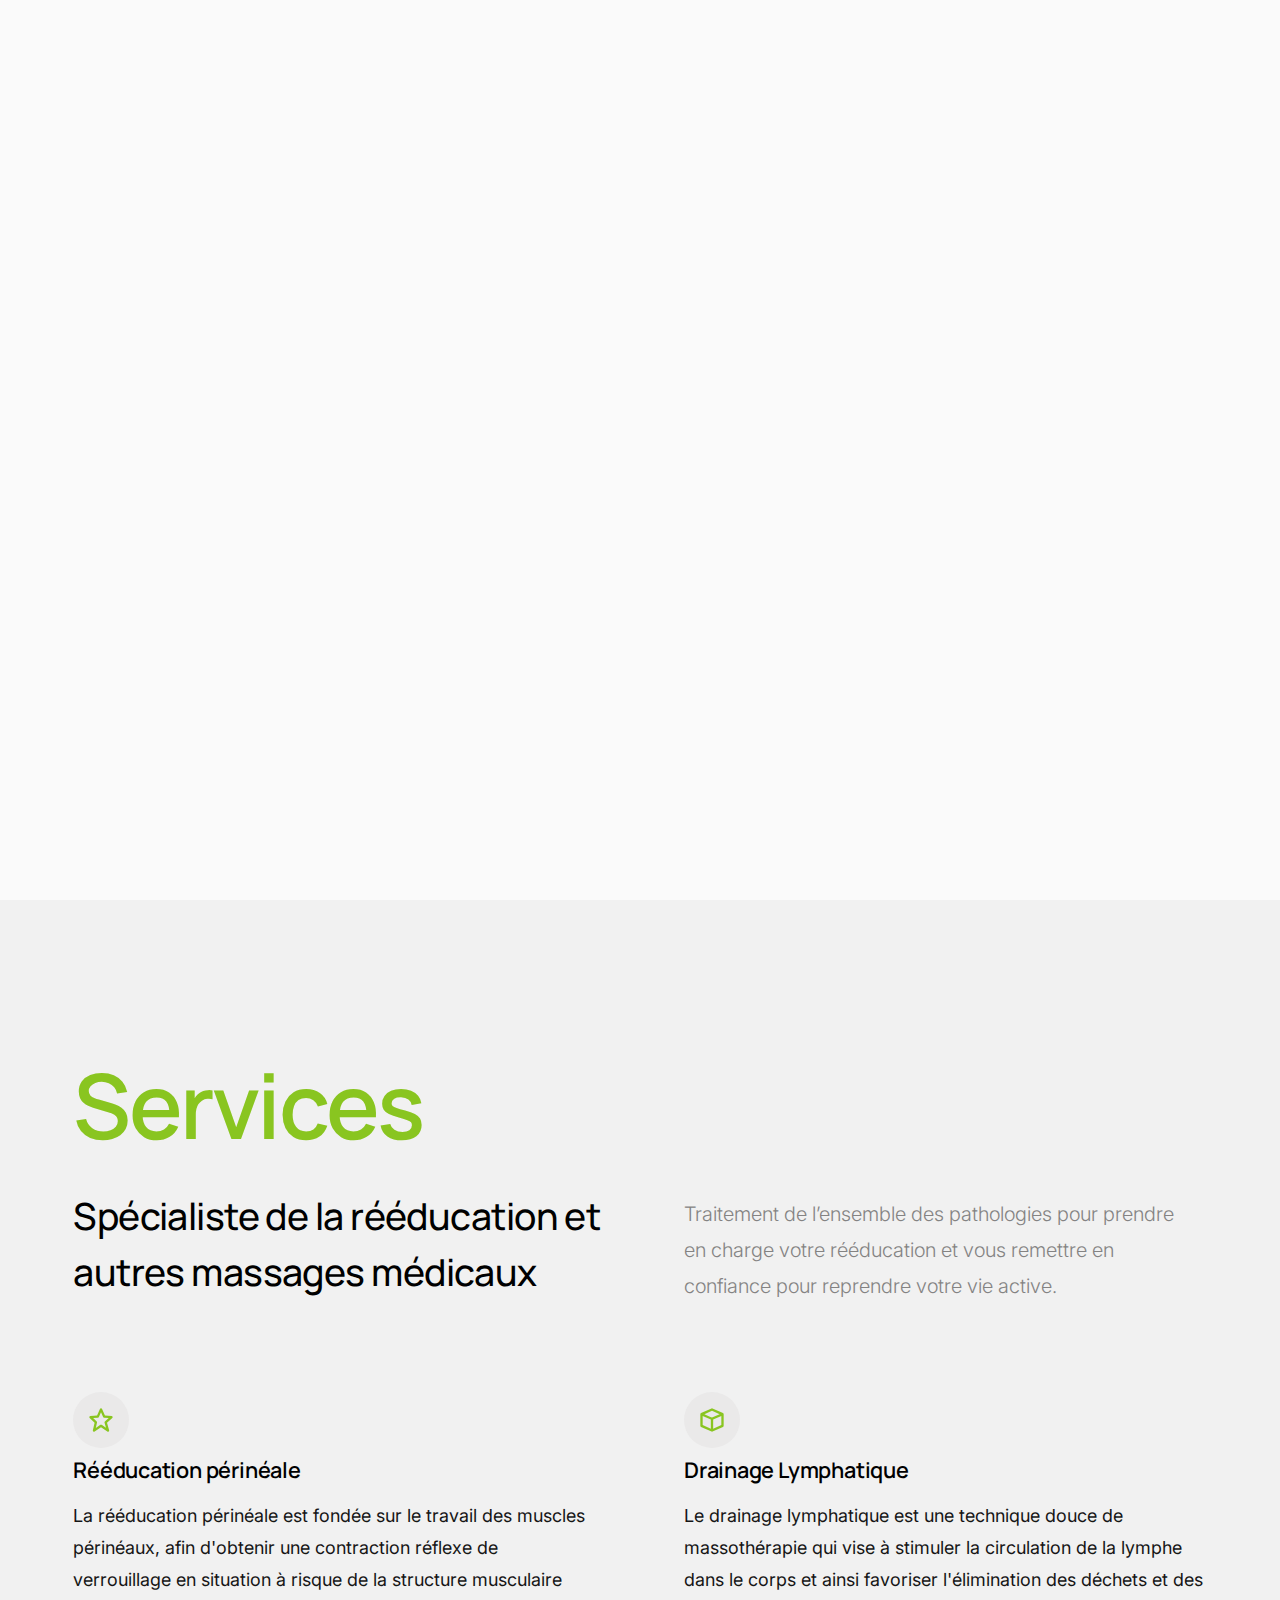
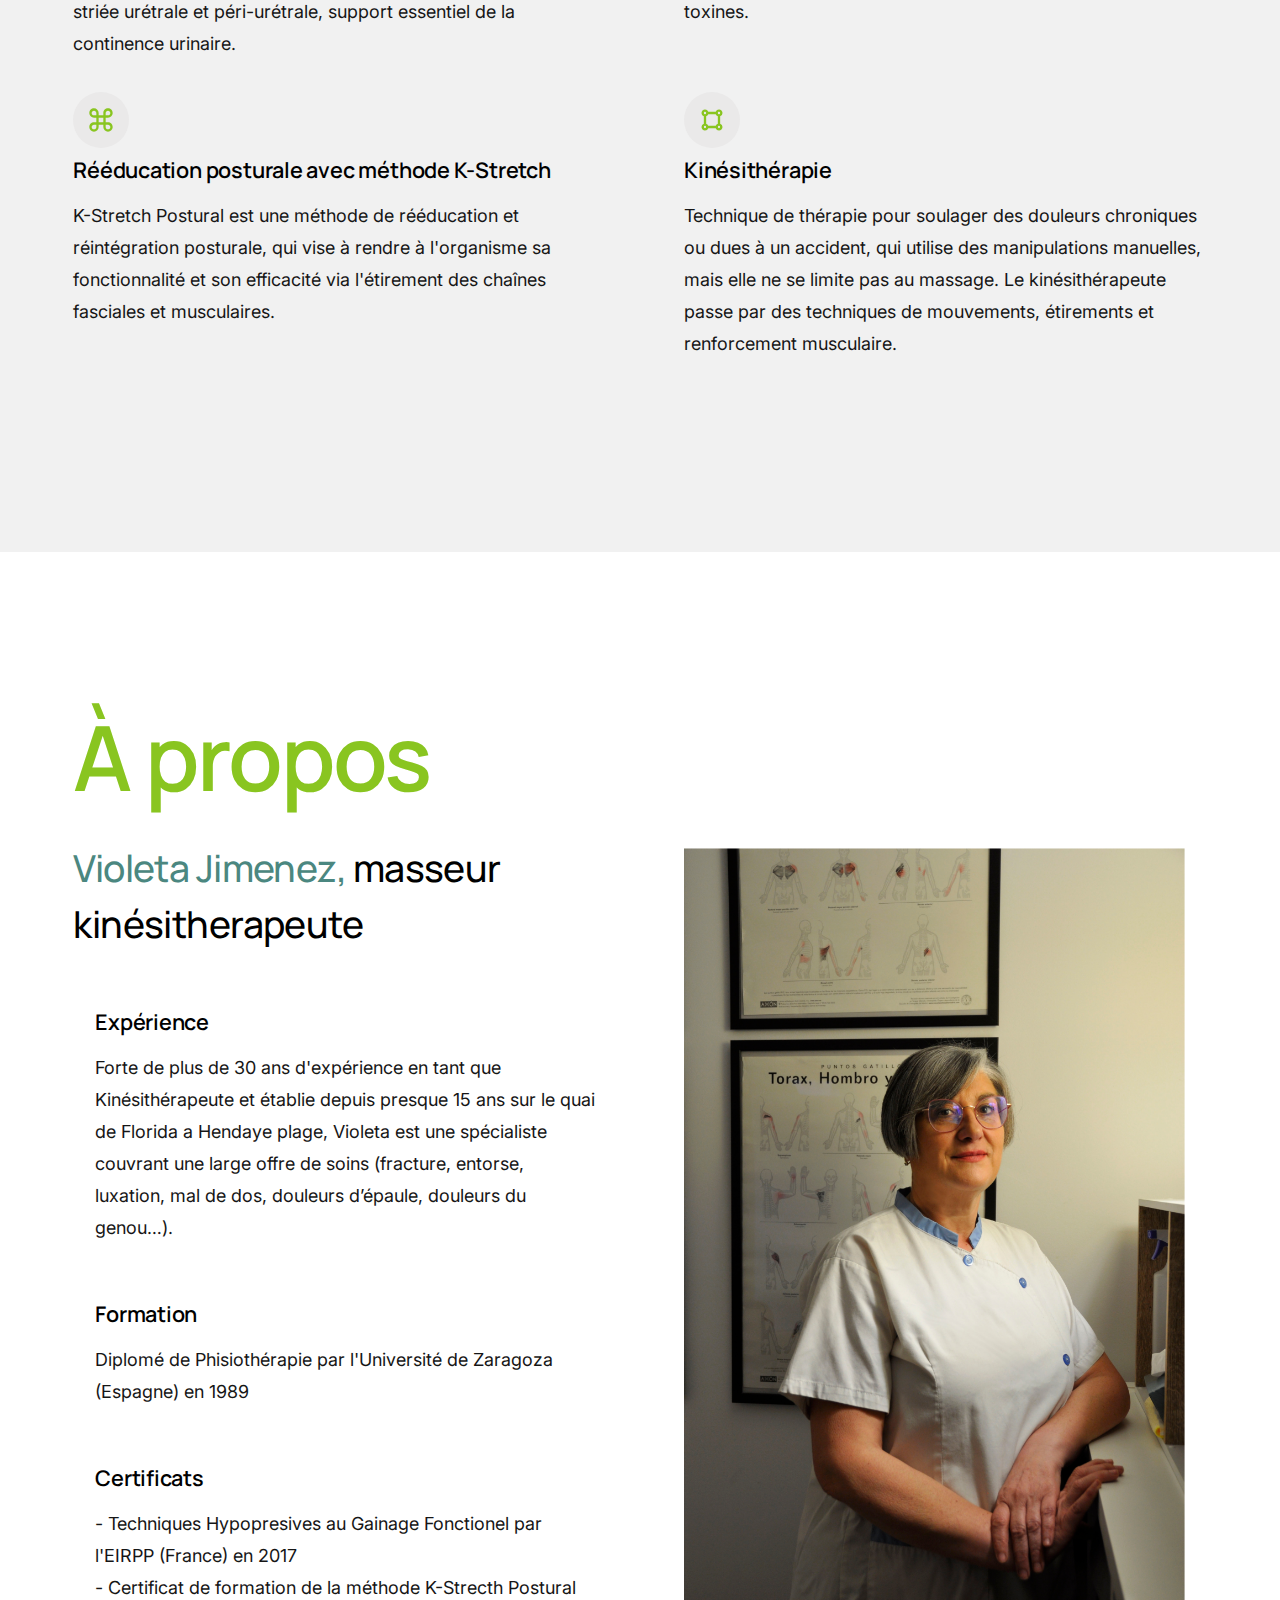
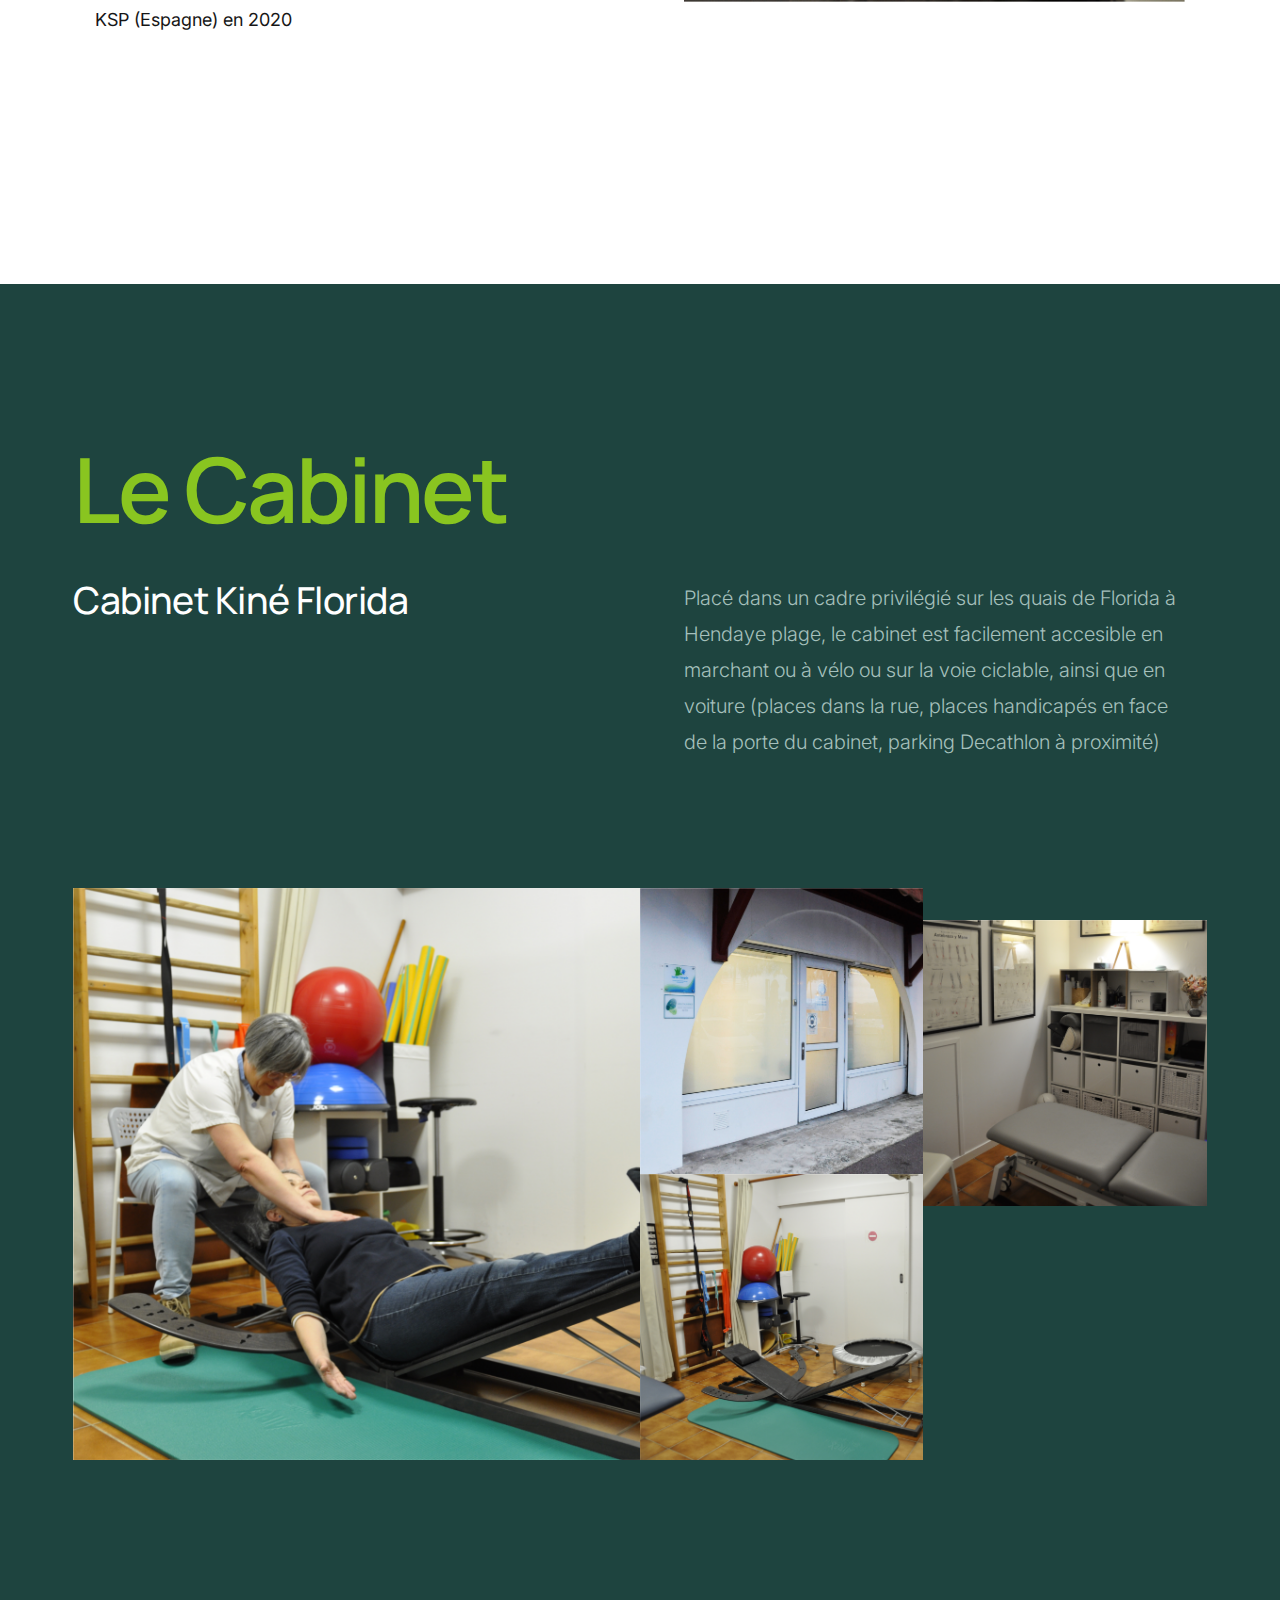
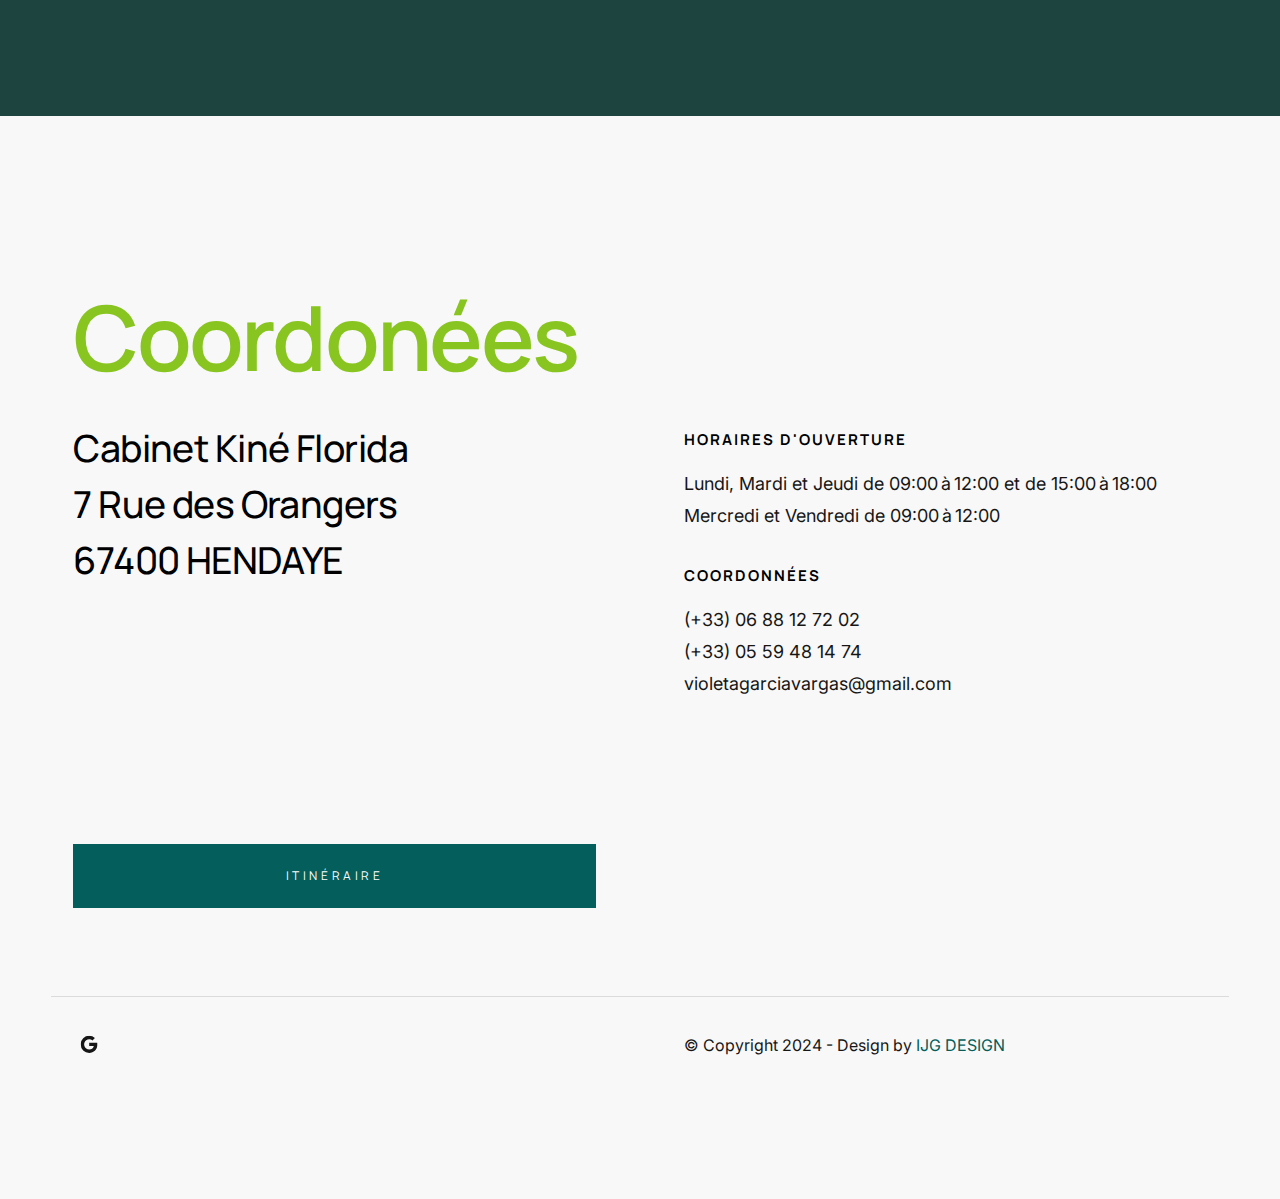
==== commit d5aaa446: "image" ====
--- a/index.html
+++ b/index.html
@@ -311,7 +311,7 @@
 
                     </div>
                     <div class="column lg-6 stack-on-1100 section-header__secondary">
-                        <img src="images/folio/gallery/profile.jpg" alt="">
+                        <img src="images/folio/violeta.png" alt="">
                        <!-- Diplomé a bla bla dolorem reiciendis repellat labore velit dolor nihil qui. 
                         Deserunt sapiente odio quos quisquam dolorem cumque et omnis. 
                         Minima quibusdam sequi consequatur magni non sunt est.
